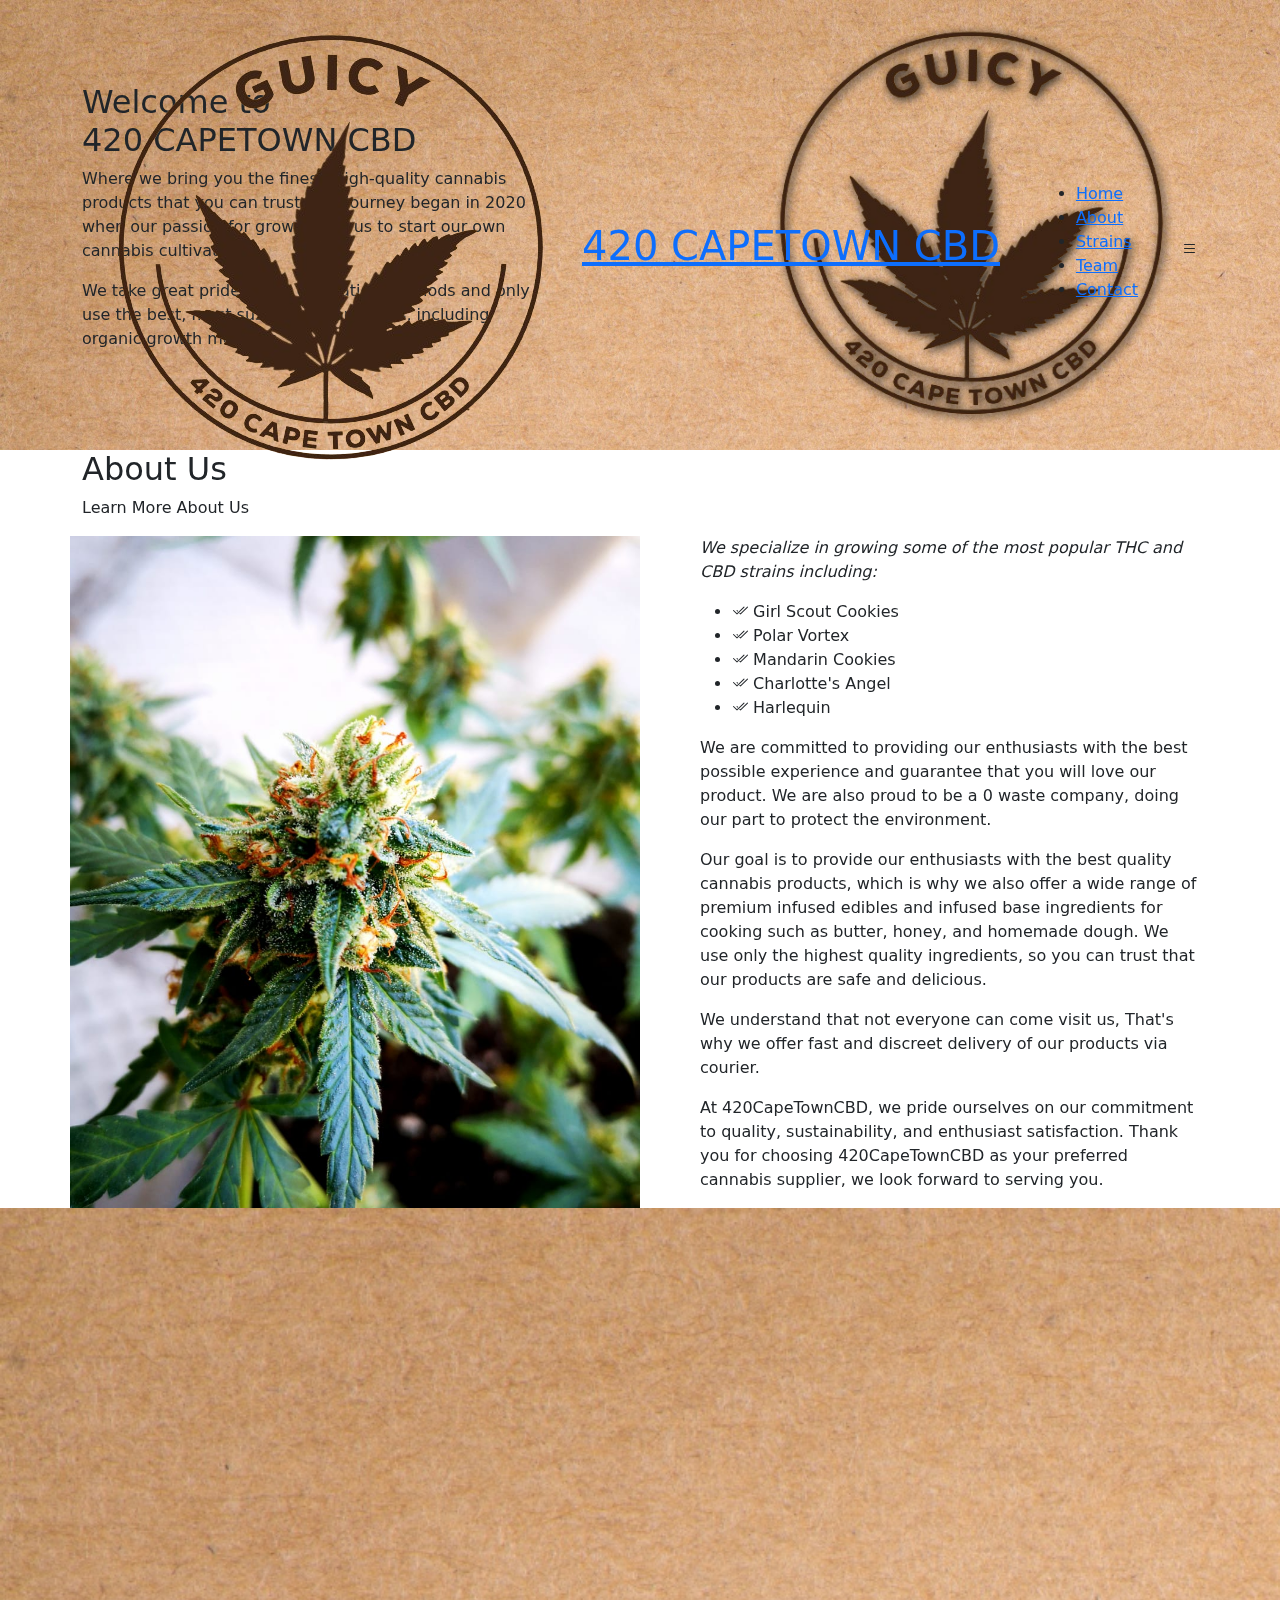
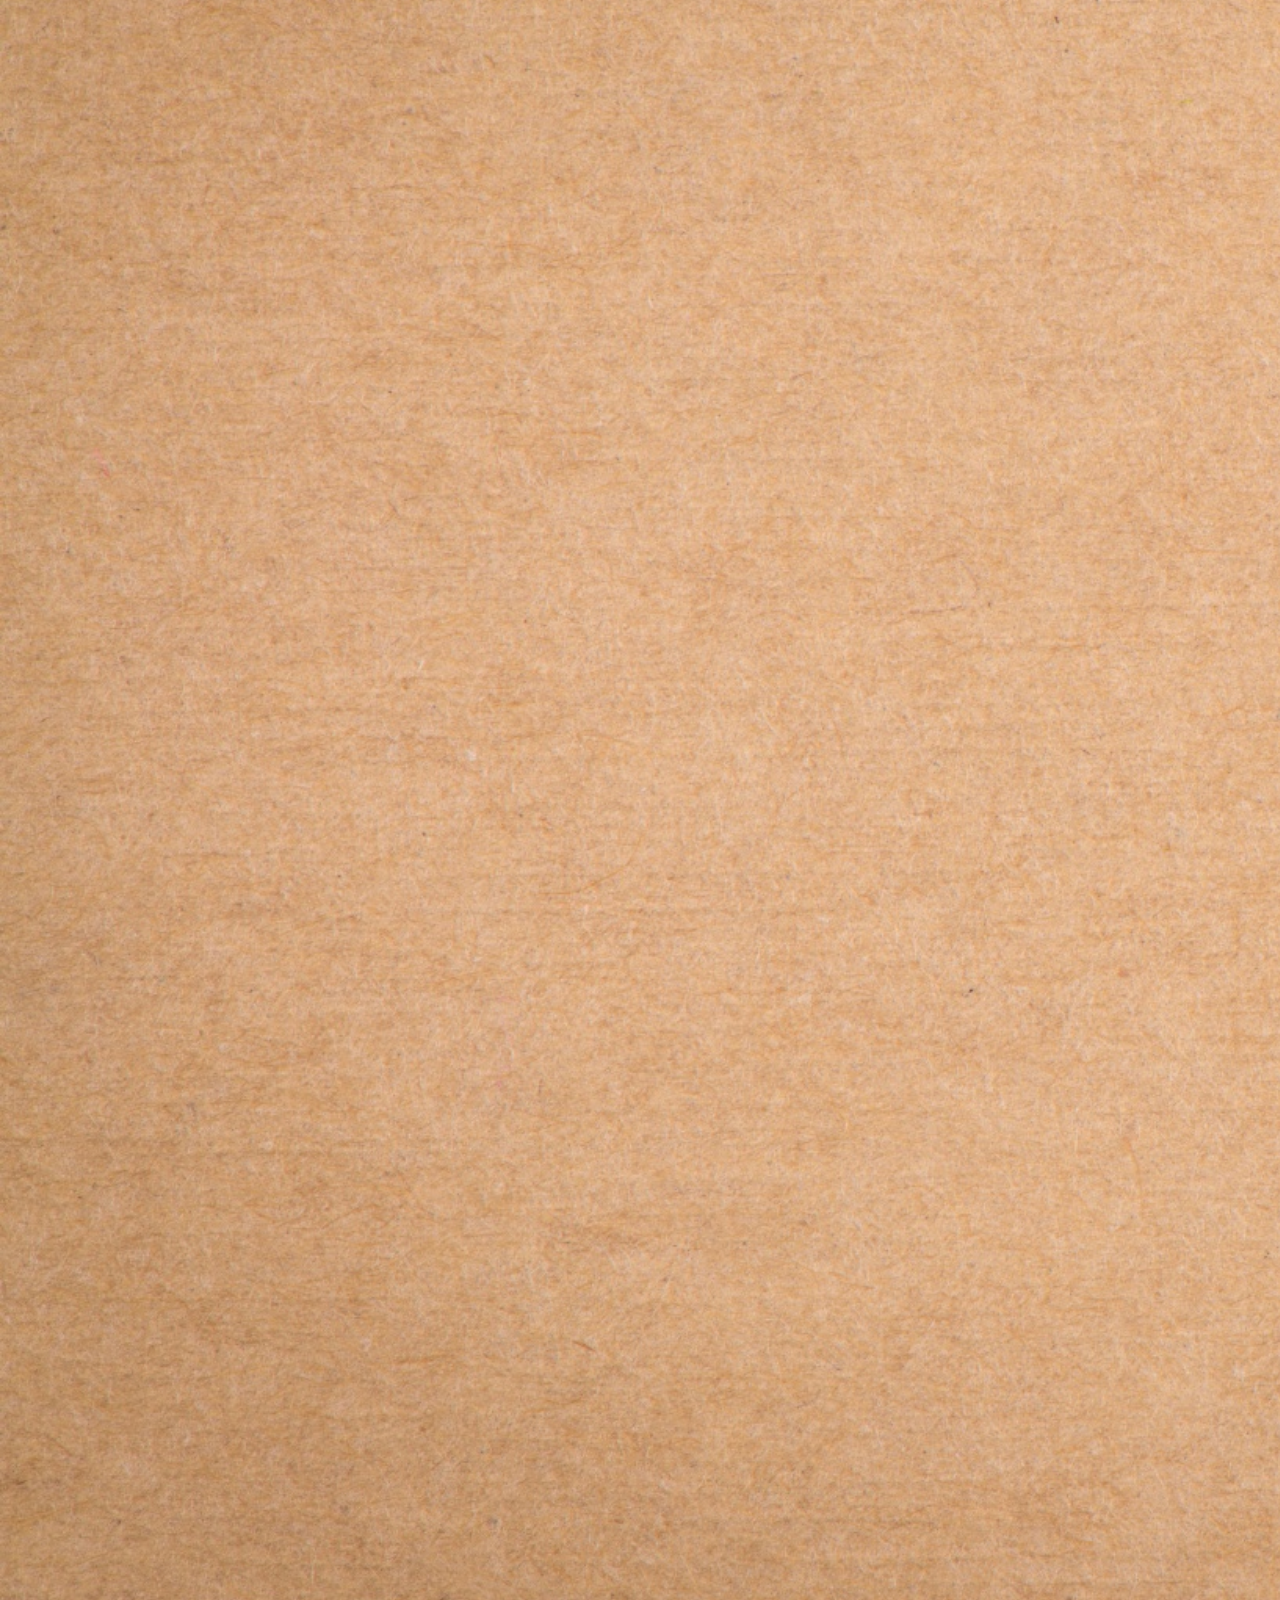
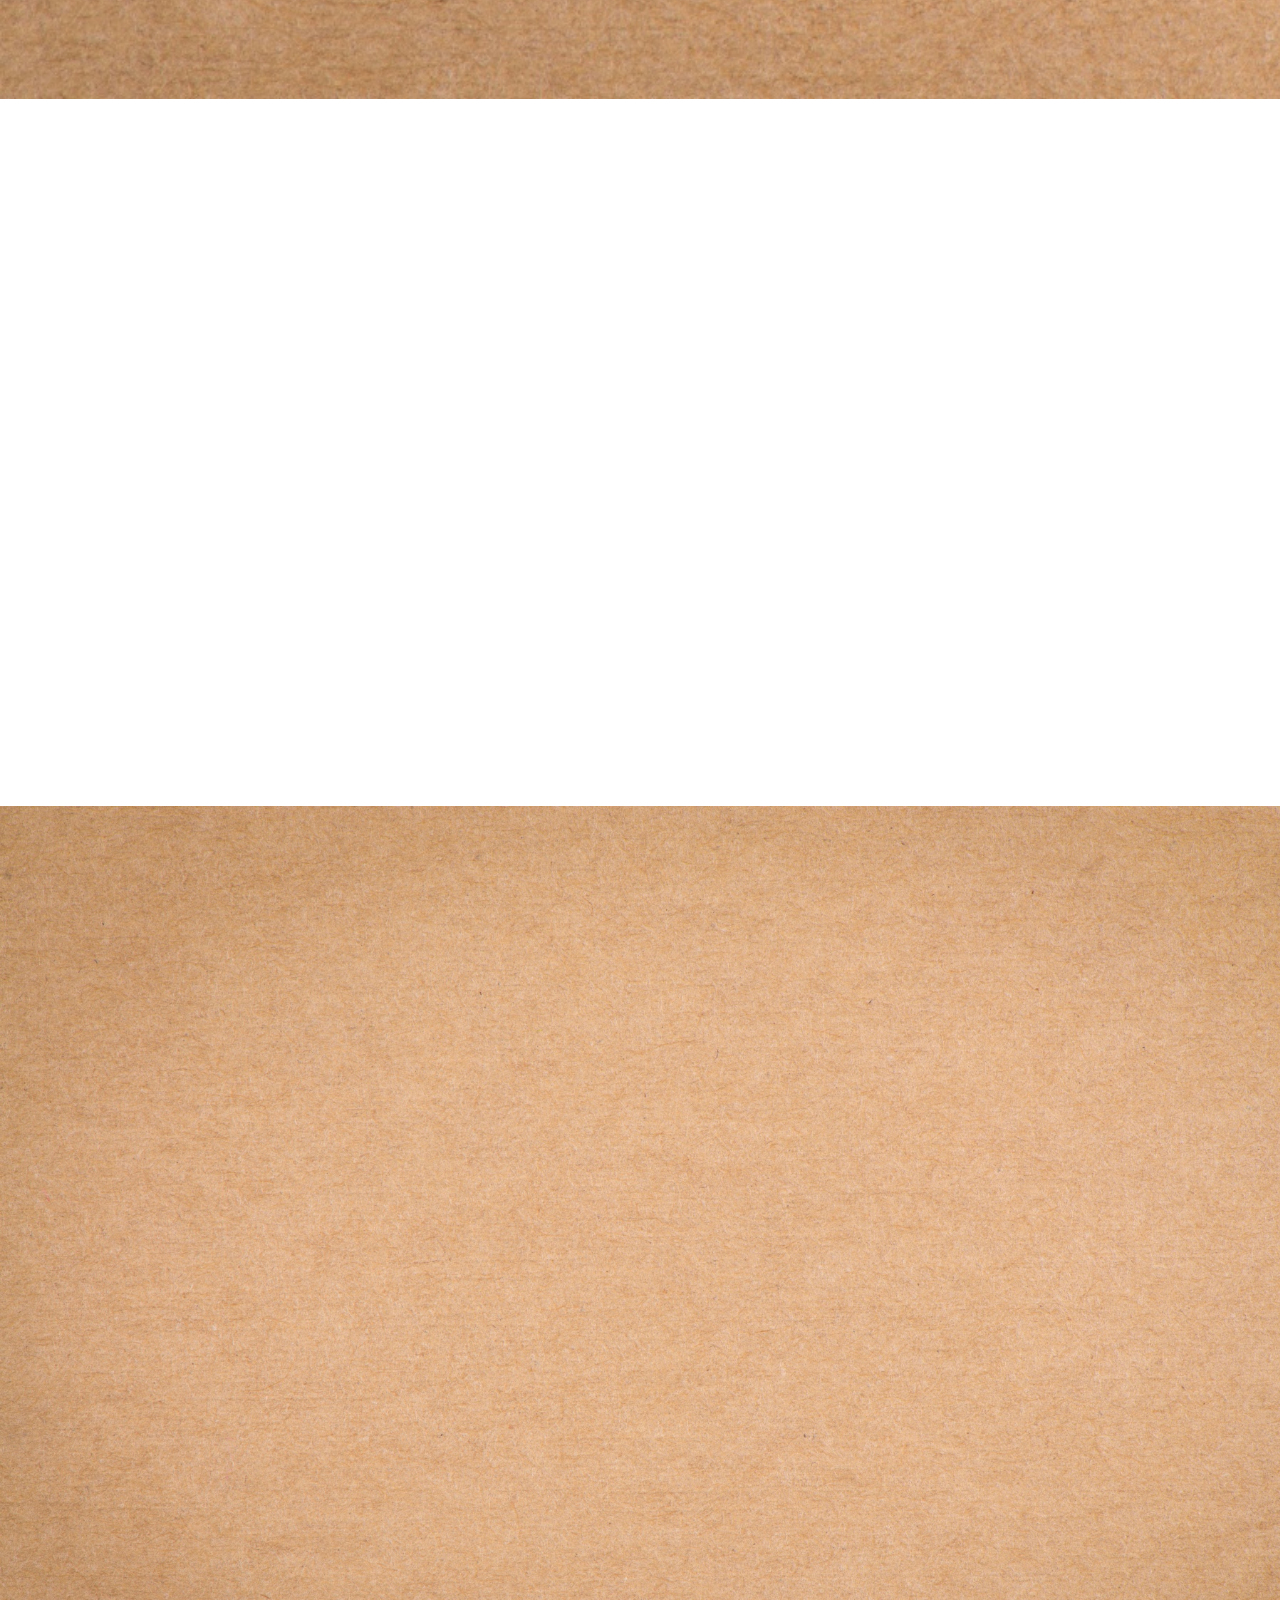
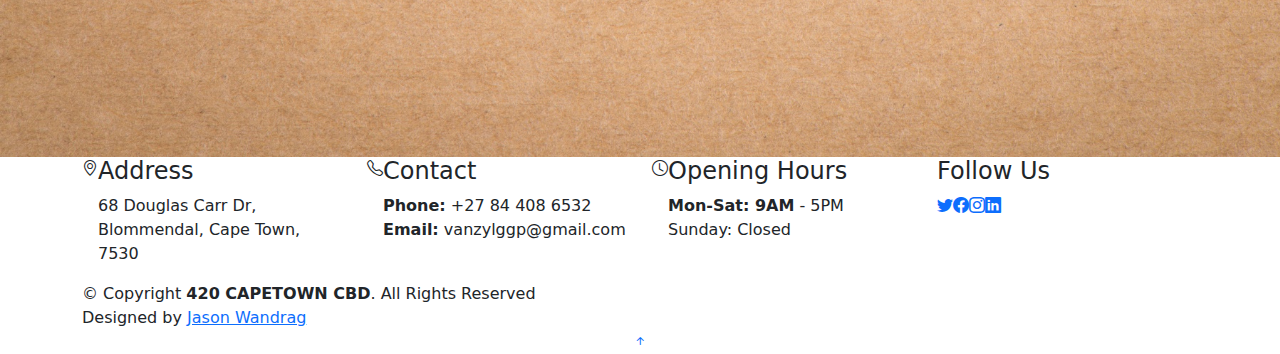
==== index.html @ 635ef9e6 "First Commit" ====
<!DOCTYPE html>
<html lang="en">
  <head>
    <meta charset="utf-8" />
    <meta content="width=device-width, initial-scale=1.0" name="viewport" />

    <title>Yummy Bootstrap Template - Index</title>
    <meta content="" name="description" />
    <meta content="" name="keywords" />

    <!-- Favicons -->
    <link href="assets/img/favicon.png" rel="icon" />
    <link href="assets/img/apple-touch-icon.png" rel="apple-touch-icon" />

    <!-- Google Fonts -->
    <link rel="preconnect" href="https://fonts.googleapis.com" />
    <link rel="preconnect" href="https://fonts.gstatic.com" crossorigin />
    <link
      href="https://fonts.googleapis.com/css2?family=Open+Sans:ital,wght@0,300;0,400;0,500;0,600;0,700;1,300;1,400;1,600;1,700&family=Amatic+SC:ital,wght@0,300;0,400;0,500;0,600;0,700;1,300;1,400;1,500;1,600;1,700&family=Inter:ital,wght@0,300;0,400;0,500;0,600;0,700;1,300;1,400;1,500;1,600;1,700&display=swap"
      rel="stylesheet"
    />

    <!-- Vendor CSS Files -->
    <link
      href="assets/vendor/bootstrap/css/bootstrap.min.css"
      rel="stylesheet"
    />
    <link
      href="assets/vendor/bootstrap-icons/bootstrap-icons.css"
      rel="stylesheet"
    />
    <link href="assets/vendor/aos/aos.css" rel="stylesheet" />
    <link
      href="assets/vendor/glightbox/css/glightbox.min.css"
      rel="stylesheet"
    />
    <link href="assets/vendor/swiper/swiper-bundle.min.css" rel="stylesheet" />

    <!-- Template Main CSS File -->
    <link href="assets/css/main.css" rel="stylesheet" />

    <!-- =======================================================
  * Template Name: Yummy - v1.3.0
  * Template URL: https://bootstrapmade.com/yummy-bootstrap-restaurant-website-template/
  * Author: BootstrapMade.com
  * License: https://bootstrapmade.com/license/
  ======================================================== -->
  </head>

  <body>
    <!-- ======= Header ======= -->
    <header id="header" class="header fixed-top d-flex align-items-center">
      <div class="container d-flex align-items-center justify-content-between">
        <a
          href="index.html"
          class="logo d-flex align-items-center me-auto me-lg-0"
        >
          <!-- Uncomment the line below if you also wish to use an image logo -->
          <img src="assets/img/Logo_Clear.png" alt="" />
          <h1>420 CAPETOWN CBD</h1>
        </a>

        <nav id="navbar" class="navbar">
          <ul>
            <li><a href="#hero">Home</a></li>
            <li><a href="#about">About</a></li>
            <li><a href="#flowers">Strains</a></li>
            <!-- <li><a href="#events">Events</a></li> -->
            <li><a href="#chefs">Team</a></li>
            <!-- <li><a href="#menu">Menu</a></li> -->
            <!-- <li><a href="#gallery">Gallery</a></li> -->
            <!-- <li class="dropdown">
              <a href="#"
                ><span>Drop Down</span>
                <i class="bi bi-chevron-down dropdown-indicator"></i
              ></a>
              <ul>
                <li><a href="#">Drop Down 1</a></li>
                <li class="dropdown">
                  <a href="#"
                    ><span>Deep Drop Down</span>
                    <i class="bi bi-chevron-down dropdown-indicator"></i
                  ></a>
                  <ul>
                    <li><a href="#">Deep Drop Down 1</a></li>
                    <li><a href="#">Deep Drop Down 2</a></li>
                    <li><a href="#">Deep Drop Down 3</a></li>
                    <li><a href="#">Deep Drop Down 4</a></li>
                    <li><a href="#">Deep Drop Down 5</a></li>
                  </ul>
                </li>
                <li><a href="#">Drop Down 2</a></li>
                <li><a href="#">Drop Down 3</a></li>
                <li><a href="#">Drop Down 4</a></li>
              </ul>
            </li> -->
            <li><a href="#contact">Contact</a></li>
          </ul>
        </nav>
        <!-- .navbar -->

        <!-- <a class="btn-book-a-table" href="#book-a-table">Book a Table</a> -->
        <i class="mobile-nav-toggle mobile-nav-show bi bi-list"></i>
        <i class="mobile-nav-toggle mobile-nav-hide d-none bi bi-x"></i>
      </div>
    </header>
    <!-- End Header -->

    <!-- ======= Hero Section ======= -->
    <section
      id="hero"
      class="hero d-flex align-items-center section-bg"
      style="background-image: url(./assets//img/brown-texture.jpg)"
    >
      <div class="container">
        <div class="row justify-content-between gy-5">
          <div
            class="col-lg-5 order-2 order-lg-1 d-flex flex-column justify-content-center align-items-center align-items-lg-start text-center text-lg-start"
          >
            <h2 data-aos="fade-up">Welcome to <br />420 CAPETOWN CBD</h2>
            <p data-aos="fade-up" data-aos-delay="100">
              Where we bring you the finest, high-quality cannabis products that
              you can trust. Our journey began in 2020 when our passion for
              growing led us to start our own cannabis cultivation.
            </p>
            <p data-aos="fade-up" data-aos-delay="200">
              We take great pride in our cultivation methods and only use the
              best, most sustainable practices, including organic growth
              methods.
            </p>
            <!-- <div class="d-flex" data-aos="fade-up" data-aos-delay="200">
              <a href="#book-a-table" class="btn-book-a-table">Book a Table</a>
              <a
                href="https://www.youtube.com/watch?v=LXb3EKWsInQ"
                class="glightbox btn-watch-video d-flex align-items-center"
                ><i class="bi bi-play-circle"></i><span>Watch Video</span></a
              >
            </div> -->
          </div>
          <div class="col-lg-5 order-1 order-lg-2 text-center text-lg-start">
            <img
              src="assets/img/Logo_Clear.png"
              class="img-fluid"
              alt=""
              data-aos="zoom-out"
              data-aos-delay="300"
              style="filter: drop-shadow(2px 2px 5px #222)"
            />
          </div>
        </div>
      </div>
    </section>
    <!-- End Hero Section -->

    <main id="main">
      <!-- ======= About Section ======= -->
      <section id="about" class="about">
        <div class="container" data-aos="fade-up">
          <div class="section-header">
            <h2>About Us</h2>
            <p>Learn More <span>About Us</span></p>
          </div>

          <div class="row gy-4">
            <div
              class="col-lg-6 position-relative about-img"
              style="
                background-image: url(assets/img/About_Main.jpeg);
                background-position: center center;
                background-size: cover;
              "
              data-aos="fade-up"
              data-aos-delay="150"
            >
              <!-- <div class="call-us position-absolute">
                <h4>Book a Table</h4>
                <p>+1 5589 55488 55</p>
              </div> -->
            </div>
            <div
              class="col-lg-6 d-flex"
              data-aos="fade-up"
              data-aos-delay="300"
            >
              <div class="content ps-0 ps-lg-5">
                <p class="fst-italic">
                  We specialize in growing some of the most popular THC and CBD
                  strains including:
                </p>
                <ul>
                  <li><i class="bi bi-check2-all"></i> Girl Scout Cookies</li>
                  <li><i class="bi bi-check2-all"></i> Polar Vortex</li>
                  <li><i class="bi bi-check2-all"></i> Mandarin Cookies</li>
                  <li><i class="bi bi-check2-all"></i> Charlotte's Angel</li>
                  <li><i class="bi bi-check2-all"></i> Harlequin</li>
                </ul>
                <p>
                  We are committed to providing our enthusiasts with the best
                  possible experience and guarantee that you will love our
                  product. We are also proud to be a 0 waste company, doing our
                  part to protect the environment.
                </p>
                <p>
                  Our goal is to provide our enthusiasts with the best quality
                  cannabis products, which is why we also offer a wide range of
                  premium infused edibles and infused base ingredients for
                  cooking such as butter, honey, and homemade dough. We use only
                  the highest quality ingredients, so you can trust that our
                  products are safe and delicious.
                </p>
                <p>
                  We understand that not everyone can come visit us, That's why
                  we offer fast and discreet delivery of our products via
                  courier.
                </p>
                <p>
                  At 420CapeTownCBD, we pride ourselves on our commitment to
                  quality, sustainability, and enthusiast satisfaction. Thank
                  you for choosing 420CapeTownCBD as your preferred cannabis
                  supplier, we look forward to serving you.
                </p>
                <!-- <div class="position-relative mt-4">
                  <img src="assets/img/about-2.jpg" class="img-fluid" alt="" />
                  <a
                    href="https://www.youtube.com/watch?v=LXb3EKWsInQ"
                    class="glightbox play-btn"
                  ></a>
                </div> -->
              </div>
            </div>
          </div>
        </div>
      </section>
      <!-- End About Section -->

      <!-- ======= Flower Strains Section ======= -->
      <section
        id="flowers"
        class="menu"
        style="
          background-image: url(./assets//img/brown-texture.jpg);
          background-size: cover;
          transition: all 0.3s linear;
        "
      >
        <div class="container" data-aos="fade-up">
          <div class="section-header">
            <h2>Our Strains</h2>
            <p>Check Our Selection of <span>Specialized Flower</span></p>
          </div>

          <ul
            class="nav nav-tabs d-flex justify-content-center"
            data-aos="fade-up"
            data-aos-delay="200"
          >
            <li class="nav-item">
              <a
                class="nav-link active show"
                data-bs-toggle="tab"
                data-bs-target="#strains-all"
              >
                <h4>All</h4>
              </a>
            </li>
            <!-- End tab nav item -->
            <li class="nav-item">
              <a
                class="nav-link"
                data-bs-toggle="tab"
                data-bs-target="#strains-sativa"
              >
                <h4>Sativa</h4>
              </a>
            </li>
            <!-- End tab nav item -->

            <li class="nav-item">
              <a
                class="nav-link"
                data-bs-toggle="tab"
                data-bs-target="#strains-indica"
              >
                <h4>Indica</h4> </a
              ><!-- End tab nav item -->
            </li>

            <li class="nav-item">
              <a
                class="nav-link"
                data-bs-toggle="tab"
                data-bs-target="#strains-hybrid"
              >
                <h4>Hybrid</h4>
              </a>
            </li>
            <!-- End tab nav item -->

            <li class="nav-item">
              <a
                class="nav-link"
                data-bs-toggle="tab"
                data-bs-target="#strains-cbd"
              >
                <h4>CBD</h4>
              </a>
            </li>
            <!-- End tab nav item -->
          </ul>

          <div class="tab-content" data-aos="fade-up" data-aos-delay="300">
            <div class="tab-pane fade active show" id="strains-all">
              <div class="tab-header text-center">
                <p>Strains</p>
                <h3>All</h3>
              </div>

              <div class="row gy-5">
                <div class="col-lg-4 menu-item">
                  <a
                    href="assets/img/flowers/Sativa/Moby Dick.png"
                    class="glightbox"
                    ><img
                      src="assets/img/flowers/Sativa/Moby Dick.png"
                      class="menu-img img-fluid"
                      alt=""
                  /></a>
                  <h4>Moby Dick</h4>
                  <p class="ingredients">
                    Euphoria, Spacey, Happy, Psychedelic
                  </p>
                  <!-- <p class="price">$5.95</p> -->
                </div>
                <!-- Menu Item -->

                <div class="col-lg-4 menu-item">
                  <a
                    href="assets/img/flowers/Sativa/Swazi Gold.png"
                    class="glightbox"
                    ><img
                      src="assets/img/flowers/Sativa/Swazi Gold.png"
                      class="menu-img img-fluid"
                      alt="Swazi Gold"
                  /></a>
                  <h4>Swazi Gold</h4>
                  <p class="ingredients">
                    Hungry, Relaxed, Creative, Focused, Giggly
                  </p>
                  <!-- <p class="price">$14.95</p> -->
                </div>
                <!-- Menu Item -->
                <div class="col-lg-4 menu-item">
                  <a
                    href="assets/img/flowers/indica/Northern Lights.png"
                    class="glightbox"
                    ><img
                      src="assets/img/flowers/indica/Northern Lights.png"
                      class="menu-img img-fluid"
                      alt=""
                  /></a>
                  <h4>Northern Lights</h4>
                  <p class="ingredients">Relaxation, Euphoric, Hunger</p>
                  <!-- <p class="price">$5.95</p> -->
                </div>
                <!-- Menu Item -->

                <div class="col-lg-4 menu-item">
                  <a
                    href="assets/img/flowers/hybrid/Polar Vortex.png"
                    class="glightbox"
                    ><img
                      src="assets/img/flowers/hybrid/Polar Vortex.png"
                      class="menu-img img-fluid"
                      alt="Polar Vortex"
                  /></a>
                  <h4>Polar Vortex</h4>
                  <p class="ingredients">Energetic, Creative, Focused</p>
                  <!-- <p class="price">$5.95</p> -->
                </div>
                <!-- Menu Item -->

                <div class="col-lg-4 menu-item">
                  <a
                    href="assets/img/flowers/hybrid/Cornbread.png"
                    class="glightbox"
                    ><img
                      src="assets/img/flowers/hybrid/Cornbread.png"
                      class="menu-img img-fluid"
                      alt="Cornbread"
                  /></a>
                  <h4>Cornbread</h4>
                  <p class="ingredients">
                    Relaxing, Euphoric, Happy, Sleepy, Hungry
                  </p>
                  <!-- <p class="price">$14.95</p> -->
                </div>
                <!-- Menu Item -->
                <div class="col-lg-4 menu-item">
                  <a
                    href="assets/img/flowers/CBD/Charlottes Angel.png"
                    class="glightbox"
                    ><img
                      src="assets/img/flowers/CBD/Charlottes Angel.png"
                      class="menu-img img-fluid"
                      alt=""
                  /></a>
                  <h4>Charlotte's Angel</h4>
                  <p class="ingredients">Calming, Anxiety</p>
                  <!-- <p class="price">$5.95</p> -->
                </div>
                <!-- Menu Item -->

                <div class="col-lg-4 menu-item">
                  <a
                    href="assets/img/flowers/CBD/Harlequin.png"
                    class="glightbox"
                    ><img
                      src="assets/img/flowers/CBD/Harlequin.png"
                      class="menu-img img-fluid"
                      alt=""
                  /></a>
                  <h4>Harlequin</h4>
                  <p class="ingredients">Pain, Inflammation, Nausea</p>
                  <!-- <p class="price">$14.95</p> -->
                </div>
                <!-- Menu Item -->
              </div>
            </div>
            <!-- End All Strain Content -->

            <div class="tab-pane fade" id="strains-sativa">
              <div class="tab-header text-center">
                <p>Strains</p>
                <h3>Sativa</h3>
              </div>

              <div class="row gy-5 justify-content-center">
                <div class="col-lg-4 menu-item">
                  <a
                    href="assets/img/flowers/Sativa/Moby Dick.png"
                    class="glightbox"
                    ><img
                      src="assets/img/flowers/Sativa/Moby Dick.png"
                      class="menu-img img-fluid"
                      alt=""
                  /></a>
                  <h4>Moby Dick</h4>
                  <p class="ingredients">
                    Euphoria, Spacey, Happy, Psychedelic
                  </p>
                  <!-- <p class="price">$5.95</p> -->
                </div>
                <!-- Menu Item -->

                <div class="col-lg-4 menu-item">
                  <a
                    href="assets/img/flowers/Sativa/Swazi Gold.png"
                    class="glightbox"
                    ><img
                      src="assets/img/flowers/Sativa/Swazi Gold.png"
                      class="menu-img img-fluid"
                      alt="Swazi Gold"
                  /></a>
                  <h4>Swazi Gold</h4>
                  <p class="ingredients">
                    Hungry, Relaxed, Creative, Focused, Giggly
                  </p>
                  <!-- <p class="price">$14.95</p> -->
                </div>
                <!-- Menu Item -->
              </div>
            </div>
            <!-- End Sativa Strain Content -->

            <div class="tab-pane fade" id="strains-indica">
              <div class="tab-header text-center">
                <p>Strains</p>
                <h3>Indica</h3>
              </div>

              <div class="row gy-5">
                <div class="col-lg-4 menu-item">
                  <a
                    href="assets/img/flowers/indica/Northern Lights.png"
                    class="glightbox"
                    ><img
                      src="assets/img/flowers/indica/Northern Lights.png"
                      class="menu-img img-fluid"
                      alt=""
                  /></a>
                  <h4>Northern Lights</h4>
                  <p class="ingredients">Relaxation, Euphoric, Hunger</p>
                  <!-- <p class="price">$5.95</p> -->
                </div>
                <!-- Menu Item -->
              </div>
            </div>
            <!-- End Indica Strain Content -->

            <div class="tab-pane fade" id="strains-hybrid">
              <div class="tab-header text-center">
                <p>Strains</p>
                <h3>Hybrid</h3>
              </div>

              <div class="row gy-5">
                <div class="col-lg-4 menu-item">
                  <a
                    href="assets/img/flowers/hybrid/Polar Vortex.png"
                    class="glightbox"
                    ><img
                      src="assets/img/flowers/hybrid/Polar Vortex.png"
                      class="menu-img img-fluid"
                      alt="Polar Vortex"
                  /></a>
                  <h4>Polar Vortex</h4>
                  <p class="ingredients">Energetic, Creative, Focused</p>
                  <!-- <p class="price">$5.95</p> -->
                </div>
                <!-- Menu Item -->

                <div class="col-lg-4 menu-item">
                  <a
                    href="assets/img/flowers/hybrid/Cornbread.png"
                    class="glightbox"
                    ><img
                      src="assets/img/flowers/hybrid/Cornbread.png"
                      class="menu-img img-fluid"
                      alt="Cornbread"
                  /></a>
                  <h4>Cornbread</h4>
                  <p class="ingredients">
                    Relaxing, Euphoric, Happy, Sleepy, Hungry
                  </p>
                  <!-- <p class="price">$14.95</p> -->
                </div>
                <!-- Menu Item -->
              </div>
            </div>
            <!-- End Hybrid Strain Content -->

            <div class="tab-pane fade" id="strains-cbd">
              <div class="tab-header text-center">
                <p>Strains</p>
                <h3>CBD</h3>
              </div>

              <div class="row gy-5">
                <div class="col-lg-4 menu-item">
                  <a
                    href="assets/img/flowers/CBD/Charlottes Angel.png"
                    class="glightbox"
                    ><img
                      src="assets/img/flowers/CBD/Charlottes Angel.png"
                      class="menu-img img-fluid"
                      alt=""
                  /></a>
                  <h4>Charlotte's Angel</h4>
                  <p class="ingredients">Calming, Anxiety</p>
                  <!-- <p class="price">$5.95</p> -->
                </div>
                <!-- Menu Item -->

                <div class="col-lg-4 menu-item">
                  <a
                    href="assets/img/flowers/CBD/Harlequin.png"
                    class="glightbox"
                    ><img
                      src="assets/img/flowers/CBD/Harlequin.png"
                      class="menu-img img-fluid"
                      alt=""
                  /></a>
                  <h4>Harlequin</h4>
                  <p class="ingredients">Pain, Inflammation, Nausea</p>
                  <!-- <p class="price">$14.95</p> -->
                </div>
                <!-- Menu Item -->
              </div>
            </div>
            <!-- End CBD Strain Content -->
          </div>
        </div>
      </section>
      <!-- End Strains Section -->

      <!-- ======= Chefs Section ======= -->
      <section id="chefs" class="chefs section-bg">
        <div class="container" data-aos="fade-up">
          <div class="section-header">
            <h2>Team</h2>
            <p>Our <span>Professional</span> Team</p>
          </div>

          <div class="row gy-4">
            <div
              class="col-lg-4 col-md-6 d-flex align-items-stretch"
              data-aos="fade-up"
              data-aos-delay="100"
            >
              <div class="chef-member">
                <div class="member-img">
                  <img
                    src="assets/img/George_Van_Zyl.jpeg"
                    class="img-fluid"
                    alt=""
                    style="max-height: 400px; object-fit: cover; width: 100%"
                  />
                  <div class="social">
                    <a href=""><i class="bi bi-twitter"></i></a>
                    <a href=""><i class="bi bi-facebook"></i></a>
                    <a href=""><i class="bi bi-instagram"></i></a>
                    <a href=""><i class="bi bi-linkedin"></i></a>
                  </div>
                </div>
                <div class="member-info">
                  <h4>George Van Zyl</h4>
                  <span>CEO / Chef / Grower</span>
                  <p>
                    I am a professional chef and cannabis grower fueled by
                    passion and talent. I aim to create the perfect blend of
                    flavors and aromas in my strains, always striving for
                    excellence.
                  </p>
                </div>
              </div>
            </div>
            <!-- End Chefs Member -->

            <div
              class="col-lg-4 col-md-6 d-flex align-items-stretch"
              data-aos="fade-up"
              data-aos-delay="200"
            >
              <div class="chef-member">
                <div class="member-img">
                  <img
                    src="assets/img/Jason Wandrag.jpeg"
                    class="img-fluid"
                    alt="Jason Wandrag"
                    style="max-height: 400px; object-fit: cover; width: 100%"
                  />
                  <div class="social">
                    <a href=""><i class="bi bi-twitter"></i></a>
                    <a href=""><i class="bi bi-facebook"></i></a>
                    <a href=""><i class="bi bi-instagram"></i></a>
                    <a href=""><i class="bi bi-linkedin"></i></a>
                  </div>
                </div>
                <div class="member-info">
                  <h4>Jason Wandrag</h4>
                  <span>CTO / Web Developer</span>
                  <p>
                    Although I have no talent, 420 CAPETOWN CBD has given me the
                    opportunity to be able to contribute my skills to an
                    industry I wholeheartedly support
                  </p>
                </div>
              </div>
            </div>
            <!-- End Chefs Member -->

            <div
              class="col-lg-4 col-md-6 d-flex align-items-stretch"
              data-aos="fade-up"
              data-aos-delay="300"
            >
              <div class="chef-member">
                <div class="member-img">
                  <img
                    src="assets/img/chefs/chefs-3.jpg"
                    class="img-fluid"
                    alt=""
                  />
                  <div class="social">
                    <a href=""><i class="bi bi-twitter"></i></a>
                    <a href=""><i class="bi bi-facebook"></i></a>
                    <a href=""><i class="bi bi-instagram"></i></a>
                    <a href=""><i class="bi bi-linkedin"></i></a>
                  </div>
                </div>
                <div class="member-info">
                  <h4>William Anderson</h4>
                  <span>Cook</span>
                  <p>
                    Vero omnis enim consequatur. Voluptas consectetur unde qui
                    molestiae deserunt. Voluptates enim aut architecto porro
                    aspernatur molestiae modi.
                  </p>
                </div>
              </div>
            </div>
            <!-- End Chefs Member -->
          </div>
        </div>
      </section>
      <!-- End Chefs Section -->

      <!-- ======= Contact Section ======= -->
      <section
        id="contact"
        class="contact"
        style="
          background-image: url(./assets//img/brown-texture.jpg);
          background-size: cover;
          transition: all 0.3s linear;
        "
      >
        <div class="container" data-aos="fade-up">
          <div class="section-header">
            <h2>Contact</h2>
            <p>Need Help? <span>Contact Us</span></p>
          </div>

          <div class="mb-3">
            <iframe
              src="https://www.google.com/maps/embed?pb=!1m14!1m12!1m3!1d6624.051248494338!2d18.6495589!3d-33.8889939!2m3!1f0!2f0!3f0!3m2!1i1024!2i768!4f13.1!5e0!3m2!1sen!2sza!4v1676211660154!5m2!1sen!2sza"
              style="border: 0; width: 100%; height: 350px"
              allowfullscreen=""
              loading="lazy"
              referrerpolicy="no-referrer-when-downgrade"
            ></iframe>
          </div>
          <!-- End Google Maps -->

          <div class="row gy-4">
            <div class="col-md-6">
              <div class="info-item d-flex align-items-center">
                <i class="icon bi bi-map flex-shrink-0"></i>
                <div>
                  <h3>Our Address</h3>
                  <p>68 Douglas Carr Dr, Blommendal, Cape Town, 7530</p>
                </div>
              </div>
            </div>
            <!-- End Info Item -->

            <div class="col-md-6">
              <div class="info-item d-flex align-items-center">
                <i class="icon bi bi-envelope flex-shrink-0"></i>
                <div>
                  <h3>Email Us</h3>
                  <p>vanzylggp@gmail.com</p>
                </div>
              </div>
            </div>
            <!-- End Info Item -->

            <div class="col-md-6">
              <div class="info-item d-flex align-items-center">
                <i class="icon bi bi-telephone flex-shrink-0"></i>
                <div>
                  <h3>Call Us</h3>
                  <p>+27 84 408 6532</p>
                </div>
              </div>
            </div>
            <!-- End Info Item -->

            <div class="col-md-6">
              <div class="info-item d-flex align-items-center">
                <i class="icon bi bi-share flex-shrink-0"></i>
                <div>
                  <h3>Opening Hours</h3>
                  <div>
                    <strong>Mon-Sat:</strong> 9AM - 5PM;
                    <strong>Sunday:</strong> Closed
                  </div>
                </div>
              </div>
            </div>
            <!-- End Info Item -->
          </div>

          <form
            action="https://formspree.io/f/meqwapja"
            method="POST"
            role="form"
            class="php-email-form p-3 p-md-4"
          >
            <div class="row">
              <div class="col-xl-6 form-group">
                <input
                  type="text"
                  name="name"
                  class="form-control"
                  id="name"
                  placeholder="Your Name"
                  required
                />
              </div>
              <div class="col-xl-6 form-group">
                <input
                  type="email"
                  class="form-control"
                  name="email"
                  id="email"
                  placeholder="Your Email"
                  required
                />
              </div>
            </div>
            <div class="form-group">
              <input
                type="text"
                class="form-control"
                name="subject"
                id="subject"
                placeholder="Subject"
                required
              />
            </div>
            <div class="form-group">
              <textarea
                class="form-control"
                name="message"
                rows="5"
                placeholder="Message"
                required
              ></textarea>
            </div>
            <div class="my-3">
              <!-- <div class="loading">Loading</div> -->
              <!-- <div class="error-message"></div>
              <div class="sent-message">
                Your message has been sent. Thank you!
              </div> -->
            </div>
            <div class="text-center">
              <button type="submit">Send Message</button>
            </div>
          </form>
          <!--End Contact Form -->
        </div>
      </section>
      <!-- End Contact Section -->
    </main>
    <!-- End #main -->

    <!-- ======= Footer ======= -->
    <footer id="footer" class="footer">
      <div class="container">
        <div class="row gy-3">
          <div class="col-lg-3 col-md-6 d-flex">
            <i class="bi bi-geo-alt icon"></i>
            <div>
              <h4>Address</h4>
              <p>
                68 Douglas Carr Dr,<br /> Blommendal, Cape Town, 7530<br />
              </p>
            </div>
          </div>

          <div class="col-lg-3 col-md-6 footer-links d-flex">
            <i class="bi bi-telephone icon"></i>
            <div>
              <h4>Contact</h4>
              <p>
                <strong>Phone:</strong> +27 84 408 6532<br />
                <strong>Email:</strong> vanzylggp@gmail.com<br />
              </p>
            </div>
          </div>

          <div class="col-lg-3 col-md-6 footer-links d-flex">
            <i class="bi bi-clock icon"></i>
            <div>
              <h4>Opening Hours</h4>
              <p>
                <strong>Mon-Sat: 9AM</strong> - 5PM<br />
                Sunday: Closed
              </p>
            </div>
          </div>

          <div class="col-lg-3 col-md-6 footer-links">
            <h4>Follow Us</h4>
            <div class="social-links d-flex">
              <a href="#" class="twitter"><i class="bi bi-twitter"></i></a>
              <a href="#" class="facebook"><i class="bi bi-facebook"></i></a>
              <a href="https://www.instagram.com/420cptcbd/" class="instagram" target="_blank"><i class="bi bi-instagram"></i></a>
              <a href="#" class="linkedin"><i class="bi bi-linkedin"></i></a>
            </div>
          </div>
        </div>
      </div>

      <div class="container">
        <div class="copyright">
          &copy; Copyright <strong><span>420 CAPETOWN CBD</span></strong
          >. All Rights Reserved
        </div>
        <div class="credits">
          <!-- All the links in the footer should remain intact. -->
          <!-- You can delete the links only if you purchased the pro version. -->
          <!-- Licensing information: https://bootstrapmade.com/license/ -->
          <!-- Purchase the pro version with working PHP/AJAX contact form: https://bootstrapmade.com/yummy-bootstrap-restaurant-website-template/ -->
          Designed by <a href="https://jason-wandrag.netlify.app/" target="_blank">Jason Wandrag</a>
        </div>
      </div>
    </footer>
    <!-- End Footer -->
    <!-- End Footer -->

    <a
      href="#"
      class="scroll-top d-flex align-items-center justify-content-center"
      ><i class="bi bi-arrow-up-short"></i
    ></a>

    <div id="preloader"></div>

    <!-- Vendor JS Files -->
    <script src="assets/vendor/bootstrap/js/bootstrap.bundle.min.js"></script>
    <script src="assets/vendor/aos/aos.js"></script>
    <script src="assets/vendor/glightbox/js/glightbox.min.js"></script>
    <script src="assets/vendor/purecounter/purecounter_vanilla.js"></script>
    <script src="assets/vendor/swiper/swiper-bundle.min.js"></script>
    <script src="assets/vendor/php-email-form/validate.js"></script>

    <!-- Template Main JS File -->
    <script src="assets/js/main.js"></script>
  </body>
</html>
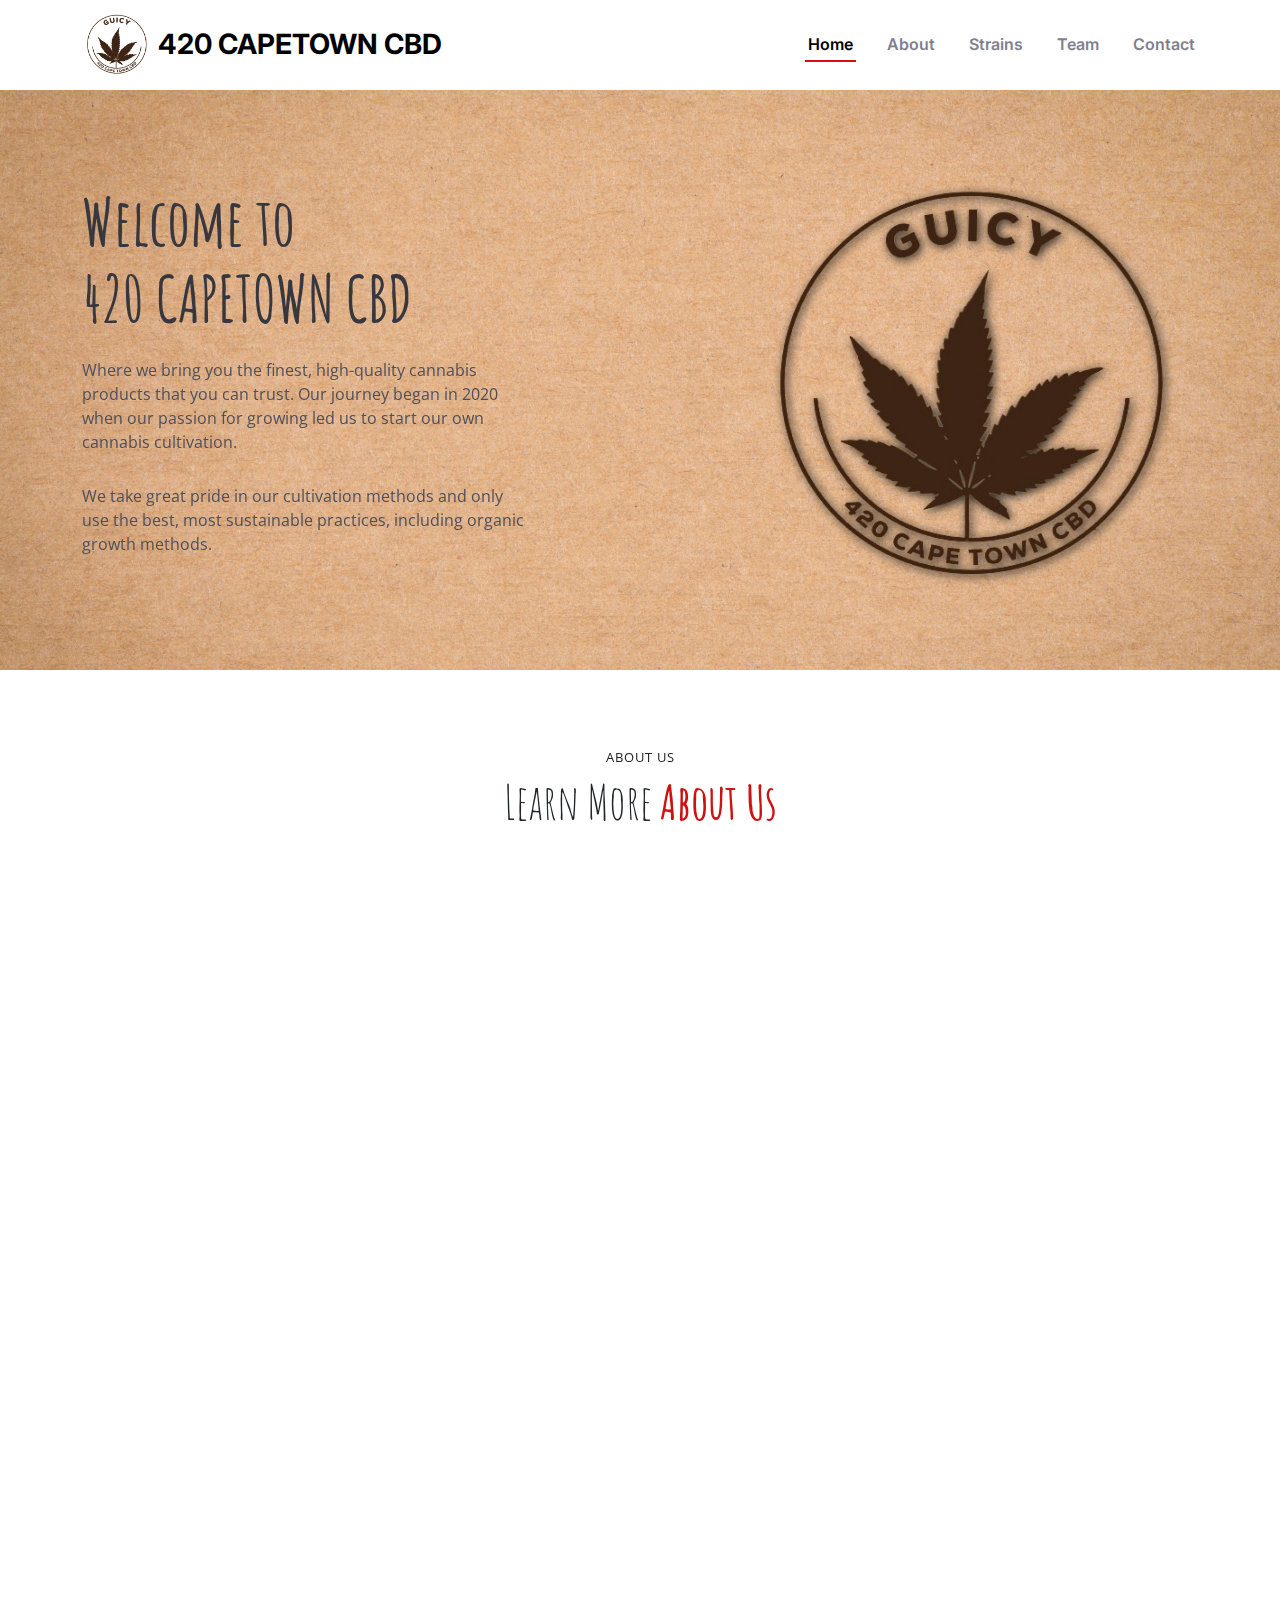
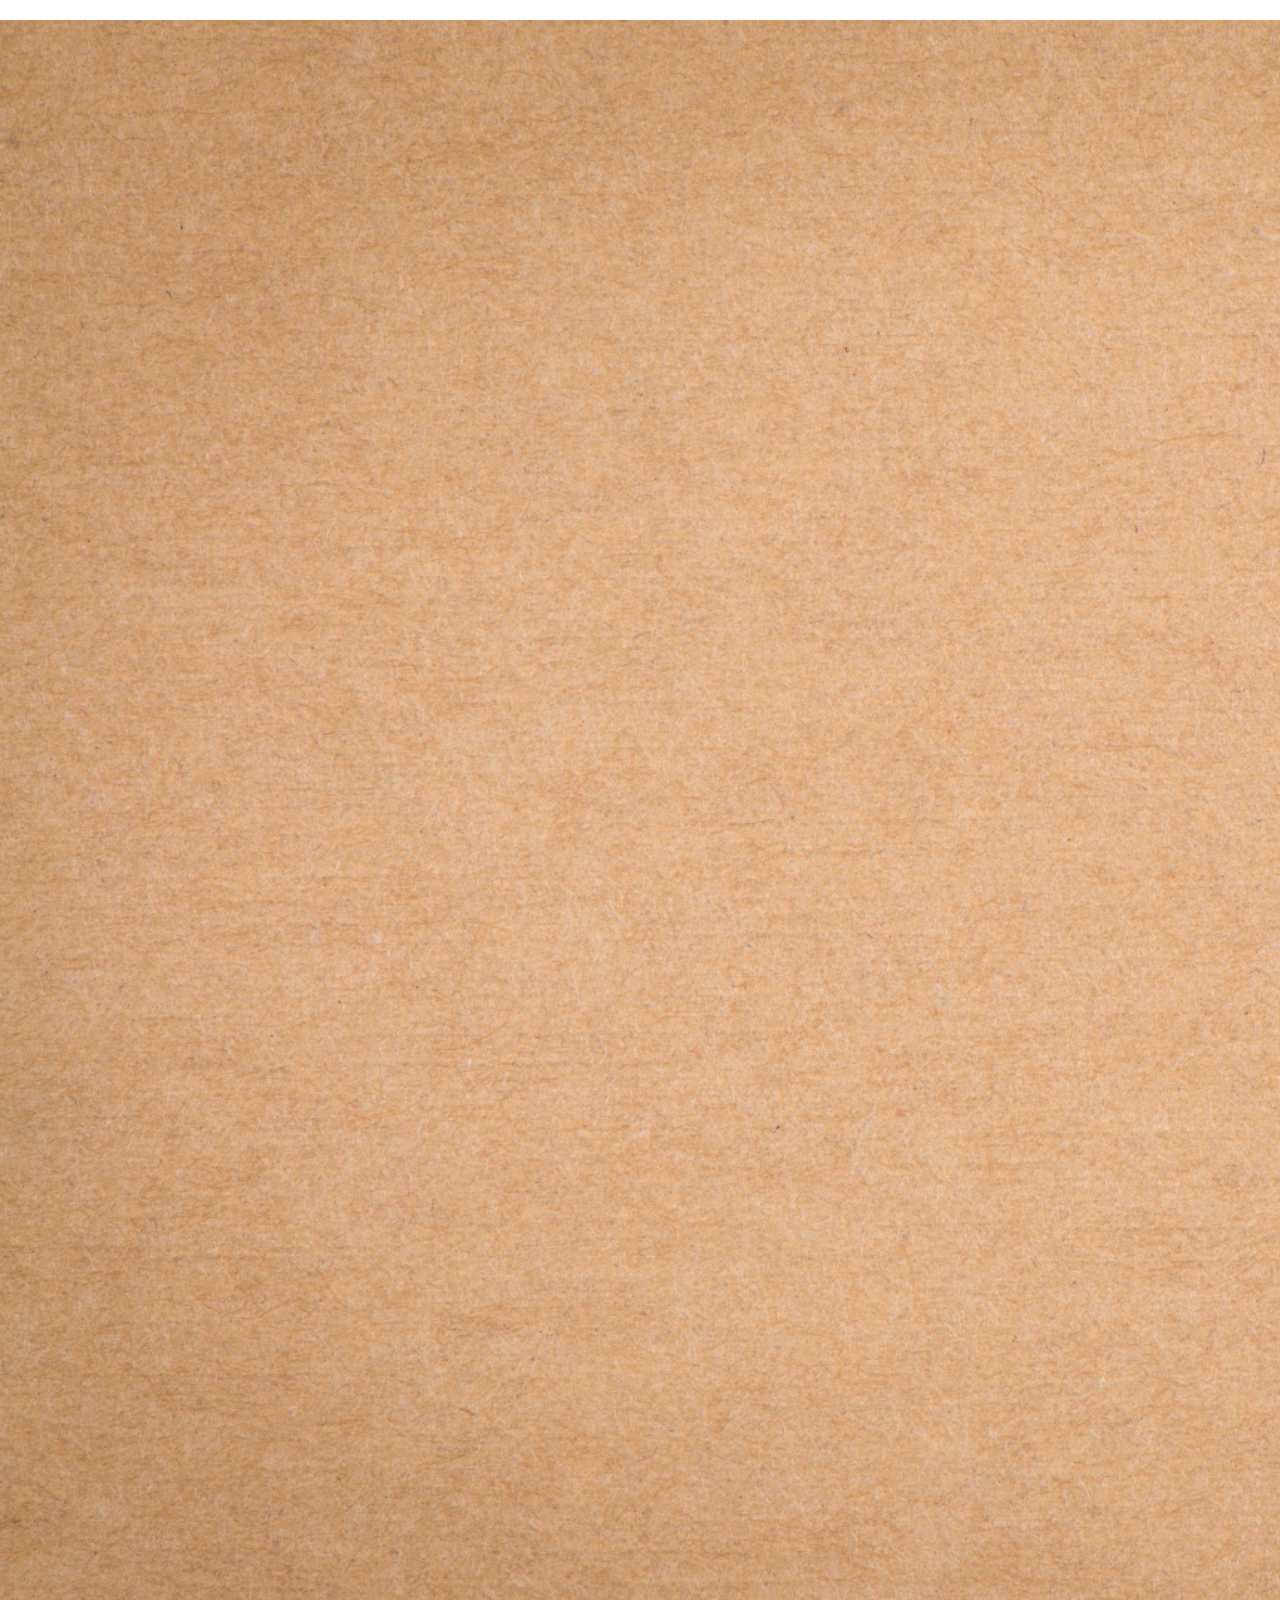
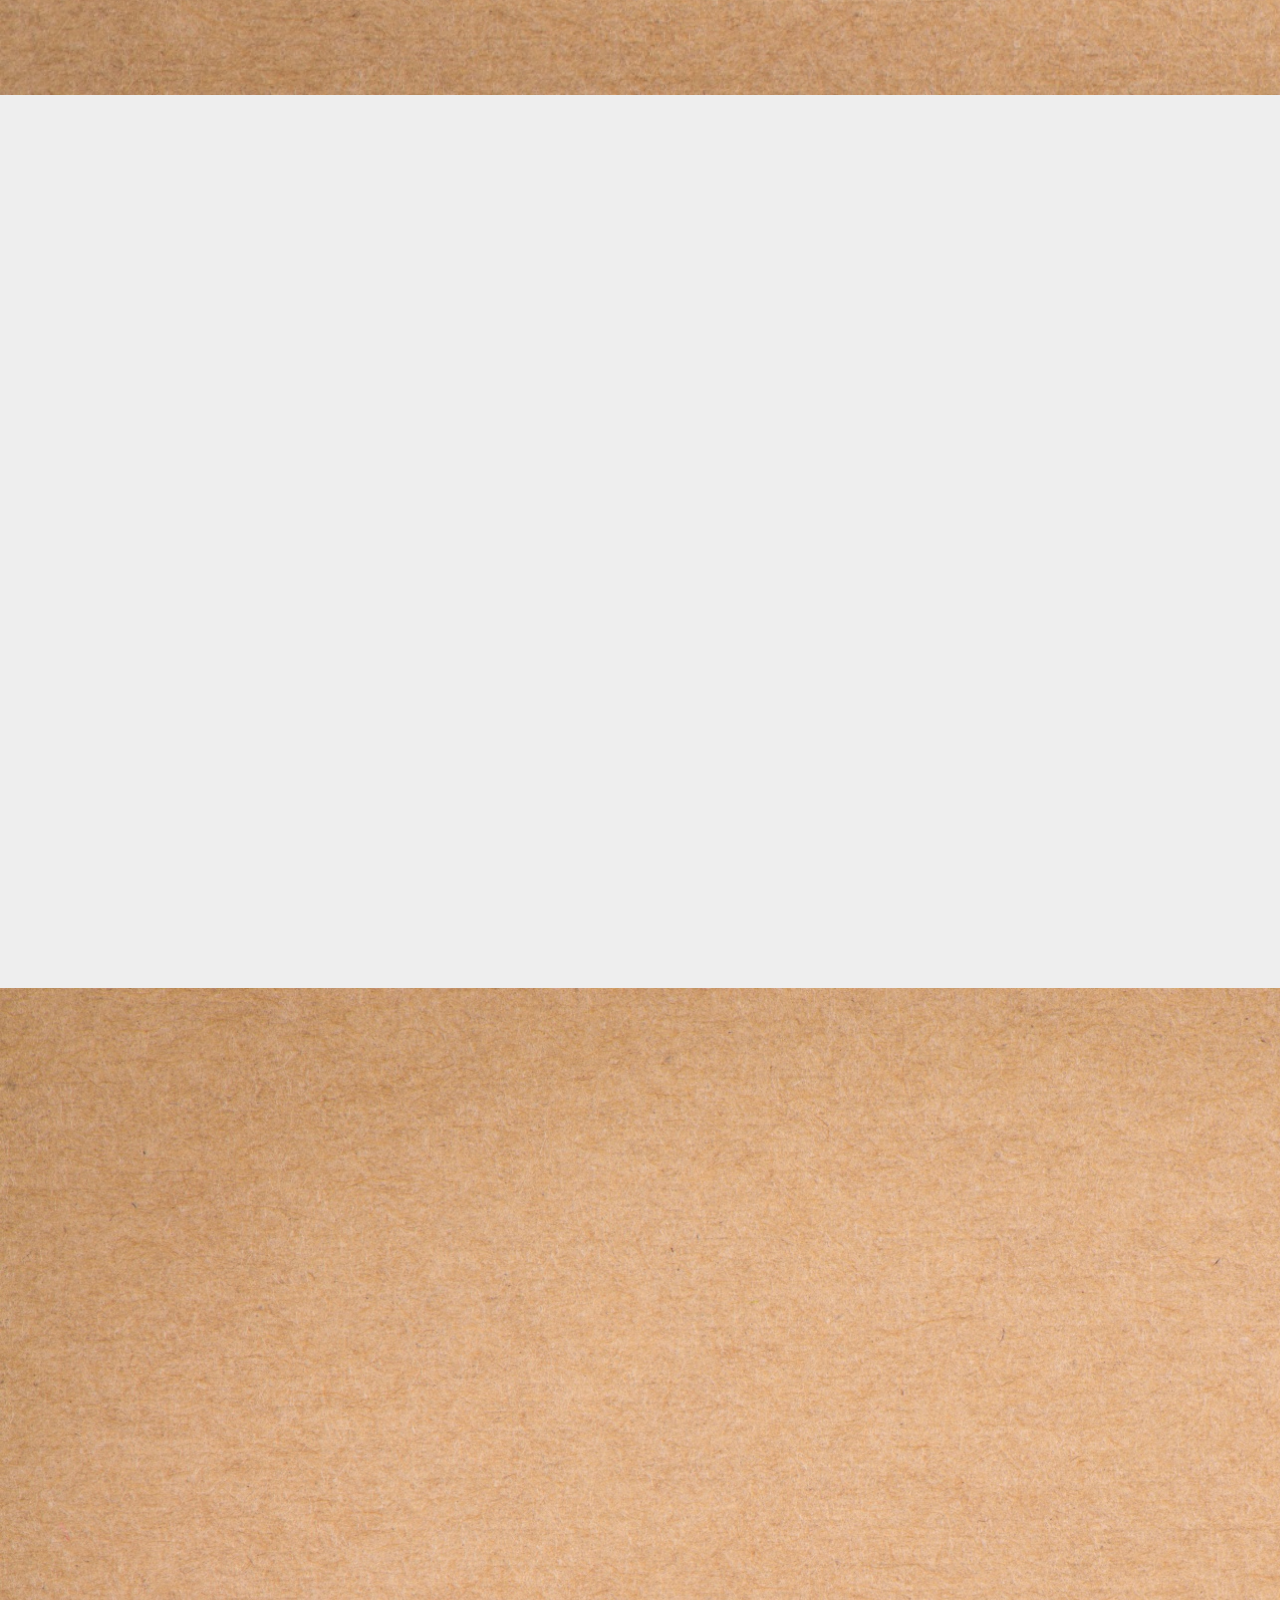
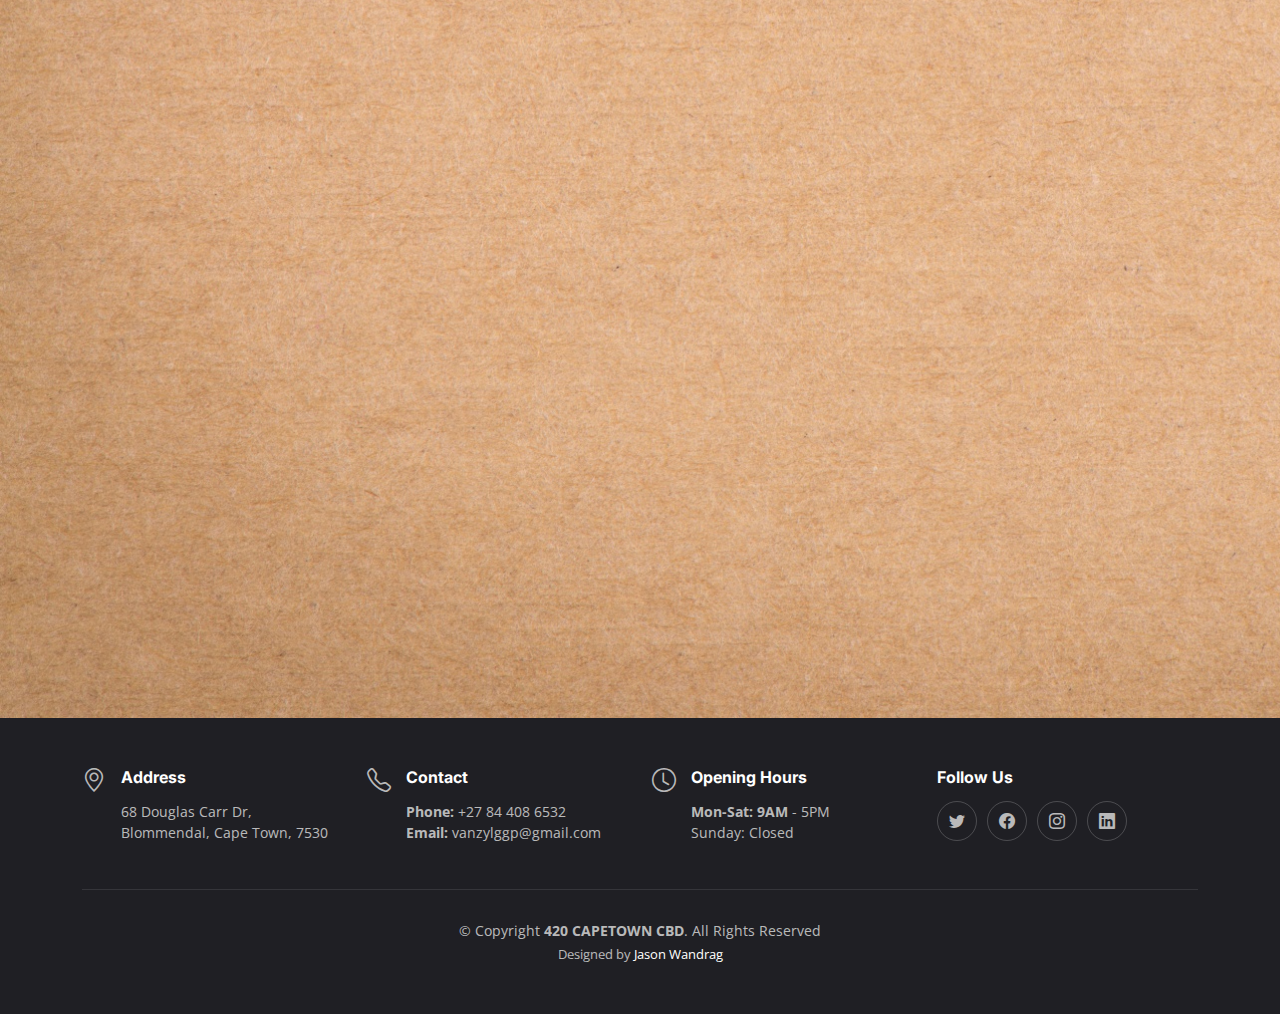
==== commit b338acf4: "update" ====
--- a/index.html
+++ b/index.html
@@ -650,7 +650,7 @@
                   <h4>Jason Wandrag</h4>
                   <span>CTO / Web Developer</span>
                   <p>
-                    Although I have no talent, 420 CAPETOWN CBD has given me the
+                    Although I have no talent for growing, 420 CAPETOWN CBD has given me the
                     opportunity to be able to contribute my skills to an
                     industry I wholeheartedly support
                   </p>
--- a/assets/css/main.css
+++ b/assets/css/main.css
@@ -0,0 +1,1708 @@
+/**
+* Template Name: Yummy - v1.3.0
+* Template URL: https://bootstrapmade.com/yummy-bootstrap-restaurant-website-template/
+* Author: BootstrapMade.com
+* License: https://bootstrapmade.com/license/
+*/
+
+/*--------------------------------------------------------------
+# Set main reusable colors and fonts using CSS variables
+# Learn more about CSS variables at https://developer.mozilla.org/en-US/docs/Web/CSS/Using_CSS_custom_properties
+--------------------------------------------------------------*/
+/* Fonts */
+:root {
+  --font-default: "Open Sans", system-ui, -apple-system, "Segoe UI", Roboto, "Helvetica Neue", Arial, "Noto Sans", "Liberation Sans", sans-serif, "Apple Color Emoji", "Segoe UI Emoji", "Segoe UI Symbol", "Noto Color Emoji";
+  --font-primary: "Amatic SC", sans-serif;
+  --font-secondary: "Inter", sans-serif;
+}
+
+/* Colors */
+:root {
+  --color-default: #212529;
+  --color-primary: #ce1212;
+  --color-secondary: #37373f;
+}
+
+/* Smooth scroll behavior */
+:root {
+  scroll-behavior: smooth;
+}
+
+/*--------------------------------------------------------------
+# General
+--------------------------------------------------------------*/
+body {
+  font-family: var(--font-default);
+  color: var(--color-default);
+}
+
+a {
+  color: var(--color-primary);
+  text-decoration: none;
+}
+
+a:hover {
+  color: #ec2727;
+  text-decoration: none;
+}
+
+h1,
+h2,
+h3,
+h4,
+h5,
+h6 {
+  font-family: var(--font-secondary);
+}
+
+/*--------------------------------------------------------------
+# Sections & Section Header
+--------------------------------------------------------------*/
+section {
+  overflow: hidden;
+  padding: 80px 0;
+}
+
+.section-bg {
+  background-color: #eee;
+}
+
+.section-header {
+  text-align: center;
+  padding-bottom: 30px;
+}
+
+.section-header h2 {
+  font-size: 13px;
+  letter-spacing: 1px;
+  font-weight: 400;
+  margin: 0;
+  padding: 0;
+  color: #222;
+  text-transform: uppercase;
+  font-family: var(--font-default);
+}
+
+.section-header p {
+  margin: 0;
+  font-size: 48px;
+  font-weight: 400;
+  font-family: var(--font-primary);
+}
+
+.section-header p span {
+  color: var(--color-primary);
+  font-weight: 800;
+}
+
+/*--------------------------------------------------------------
+# Breadcrumbs
+--------------------------------------------------------------*/
+.breadcrumbs {
+  padding: 15px 0;
+  background: rgba(55, 55, 63, 0.05);
+  margin-top: 90px;
+}
+
+@media (max-width: 575px) {
+  .breadcrumbs {
+    margin-top: 70px;
+  }
+}
+
+.breadcrumbs h2 {
+  font-size: 24px;
+  font-weight: 400;
+  margin: 0;
+}
+
+.breadcrumbs ol {
+  display: flex;
+  flex-wrap: wrap;
+  list-style: none;
+  padding: 0;
+  margin: 0;
+  font-size: 14px;
+}
+
+.breadcrumbs ol li+li {
+  padding-left: 10px;
+}
+
+.breadcrumbs ol li+li::before {
+  display: inline-block;
+  padding-right: 10px;
+  color: #676775;
+  content: "/";
+}
+
+@media (max-width: 992px) {
+  .breadcrumbs .d-flex {
+    display: block !important;
+  }
+
+  .breadcrumbs h2 {
+    margin-bottom: 10px;
+  }
+
+  .breadcrumbs ol {
+    display: block;
+  }
+
+  .breadcrumbs ol li {
+    display: inline-block;
+  }
+}
+
+/*--------------------------------------------------------------
+# Scroll top button
+--------------------------------------------------------------*/
+.scroll-top {
+  position: fixed;
+  visibility: hidden;
+  opacity: 0;
+  right: 15px;
+  bottom: 15px;
+  z-index: 99999;
+  background: var(--color-primary);
+  width: 44px;
+  height: 44px;
+  border-radius: 50px;
+  transition: all 0.4s;
+}
+
+.scroll-top i {
+  font-size: 24px;
+  color: #fff;
+  line-height: 0;
+}
+
+.scroll-top:hover {
+  background: #ec2727;
+  color: #fff;
+}
+
+.scroll-top.active {
+  visibility: visible;
+  opacity: 1;
+}
+
+/*--------------------------------------------------------------
+# Preloader
+--------------------------------------------------------------*/
+#preloader {
+  position: fixed;
+  inset: 0;
+  z-index: 9999;
+  overflow: hidden;
+  background: #fff;
+  transition: all 0.6s ease-out;
+  width: 100%;
+  height: 100vh;
+}
+
+#preloader:before,
+#preloader:after {
+  content: "";
+  position: absolute;
+  border: 4px solid var(--color-primary);
+  border-radius: 50%;
+  -webkit-animation: animate-preloader 2s cubic-bezier(0, 0.2, 0.8, 1) infinite;
+  animation: animate-preloader 2s cubic-bezier(0, 0.2, 0.8, 1) infinite;
+}
+
+#preloader:after {
+  -webkit-animation-delay: -0.5s;
+  animation-delay: -0.5s;
+}
+
+@-webkit-keyframes animate-preloader {
+  0% {
+    width: 10px;
+    height: 10px;
+    top: calc(50% - 5px);
+    left: calc(50% - 5px);
+    opacity: 1;
+  }
+
+  100% {
+    width: 72px;
+    height: 72px;
+    top: calc(50% - 36px);
+    left: calc(50% - 36px);
+    opacity: 0;
+  }
+}
+
+@keyframes animate-preloader {
+  0% {
+    width: 10px;
+    height: 10px;
+    top: calc(50% - 5px);
+    left: calc(50% - 5px);
+    opacity: 1;
+  }
+
+  100% {
+    width: 72px;
+    height: 72px;
+    top: calc(50% - 36px);
+    left: calc(50% - 36px);
+    opacity: 0;
+  }
+}
+
+/*--------------------------------------------------------------
+# Disable aos animation delay on mobile devices
+--------------------------------------------------------------*/
+@media screen and (max-width: 768px) {
+  [data-aos-delay] {
+    transition-delay: 0 !important;
+  }
+}
+
+/*--------------------------------------------------------------
+# Header
+--------------------------------------------------------------*/
+.header {
+  background: #fff;
+  transition: all 0.5s;
+  z-index: 997;
+  height: 90px;
+  border-bottom: 1px solid #fff;
+}
+
+@media (max-width: 575px) {
+  .header {
+    height: 70px;
+  }
+}
+
+.header.sticked {
+  border-color: #fff;
+  border-color: #eee;
+}
+
+.header .logo img {
+  max-height: 70px;
+  margin-right: 6px;
+}
+
+.header .logo h1 {
+  /* font-size: 28px; */
+  font-size: clamp(18px, 5vw, 28px);
+  font-weight: 700;
+  color: #000;
+  margin: 0;
+  font-family: var(--font-secondary);
+}
+
+.header .logo h1 span {
+  color: var(--color-primary);
+}
+
+.header .btn-book-a-table,
+.header .btn-book-a-table:focus {
+  font-size: 14px;
+  color: #fff;
+  background: var(--color-primary);
+  padding: 8px 20px;
+  margin-left: 30px;
+  border-radius: 50px;
+  transition: 0.3s;
+}
+
+.header .btn-book-a-table:hover,
+.header .btn-book-a-table:focus:hover {
+  color: #fff;
+  background: rgba(206, 18, 18, 0.8);
+}
+
+section {
+  scroll-margin-top: 90px;
+}
+
+/*--------------------------------------------------------------
+# Desktop Navigation
+--------------------------------------------------------------*/
+@media (min-width: 1280px) {
+  .navbar {
+    padding: 0;
+  }
+
+  .navbar ul {
+    margin: 0;
+    padding: 0;
+    display: flex;
+    list-style: none;
+    align-items: center;
+  }
+
+  .navbar li {
+    position: relative;
+  }
+
+  .navbar>ul>li {
+    white-space: nowrap;
+    padding: 10px 0 10px 28px;
+  }
+
+  .navbar a,
+  .navbar a:focus {
+    display: flex;
+    align-items: center;
+    justify-content: space-between;
+    padding: 0 3px;
+    font-family: var(--font-secondary);
+    font-size: 16px;
+    font-weight: 600;
+    color: #7f7f90;
+    white-space: nowrap;
+    transition: 0.3s;
+    position: relative;
+  }
+
+  .navbar a i,
+  .navbar a:focus i {
+    font-size: 12px;
+    line-height: 0;
+    margin-left: 5px;
+  }
+
+  .navbar>ul>li>a:before {
+    content: "";
+    position: absolute;
+    width: 100%;
+    height: 2px;
+    bottom: -6px;
+    left: 0;
+    background-color: var(--color-primary);
+    visibility: hidden;
+    width: 0px;
+    transition: all 0.3s ease-in-out 0s;
+  }
+
+  .navbar a:hover:before,
+  .navbar li:hover>a:before,
+  .navbar .active:before {
+    visibility: visible;
+    width: 100%;
+  }
+
+  .navbar a:hover,
+  .navbar .active,
+  .navbar .active:focus,
+  .navbar li:hover>a {
+    color: #000;
+  }
+
+  .navbar .dropdown ul {
+    display: block;
+    position: absolute;
+    left: 28px;
+    top: calc(100% + 30px);
+    margin: 0;
+    padding: 10px 0;
+    z-index: 99;
+    opacity: 0;
+    visibility: hidden;
+    background: #fff;
+    box-shadow: 0px 0px 30px rgba(127, 137, 161, 0.25);
+    transition: 0.3s;
+    border-radius: 4px;
+  }
+
+  .navbar .dropdown ul li {
+    min-width: 200px;
+  }
+
+  .navbar .dropdown ul a {
+    padding: 10px 20px;
+    font-size: 15px;
+    text-transform: none;
+    font-weight: 600;
+  }
+
+  .navbar .dropdown ul a i {
+    font-size: 12px;
+  }
+
+  .navbar .dropdown ul a:hover,
+  .navbar .dropdown ul .active:hover,
+  .navbar .dropdown ul li:hover>a {
+    color: var(--color-primary);
+  }
+
+  .navbar .dropdown:hover>ul {
+    opacity: 1;
+    top: 100%;
+    visibility: visible;
+  }
+
+  .navbar .dropdown .dropdown ul {
+    top: 0;
+    left: calc(100% - 30px);
+    visibility: hidden;
+  }
+
+  .navbar .dropdown .dropdown:hover>ul {
+    opacity: 1;
+    top: 0;
+    left: 100%;
+    visibility: visible;
+  }
+}
+
+@media (min-width: 1280px) and (max-width: 1366px) {
+  .navbar .dropdown .dropdown ul {
+    left: -90%;
+  }
+
+  .navbar .dropdown .dropdown:hover>ul {
+    left: -100%;
+  }
+}
+
+@media (min-width: 1280px) {
+
+  .mobile-nav-show,
+  .mobile-nav-hide {
+    display: none;
+  }
+}
+
+/*--------------------------------------------------------------
+# Mobile Navigation
+--------------------------------------------------------------*/
+@media (max-width: 1279px) {
+  .navbar {
+    position: fixed;
+    top: 0;
+    right: -100%;
+    width: 100%;
+    max-width: 400px;
+    border-left: 1px solid #666;
+    bottom: 0;
+    transition: 0.3s;
+    z-index: 9997;
+  }
+
+  .navbar ul {
+    position: absolute;
+    inset: 0;
+    padding: 50px 0 10px 0;
+    margin: 0;
+    background: rgba(255, 255, 255, 0.9);
+    overflow-y: auto;
+    transition: 0.3s;
+    z-index: 9998;
+  }
+
+  .navbar a,
+  .navbar a:focus {
+    display: flex;
+    align-items: center;
+    justify-content: space-between;
+    padding: 10px 20px;
+    font-family: var(--font-secondary);
+    border-bottom: 2px solid rgba(255, 255, 255, 0.8);
+    font-size: 16px;
+    font-weight: 600;
+    color: #7f7f90;
+    white-space: nowrap;
+    transition: 0.3s;
+  }
+
+  .navbar a i,
+  .navbar a:focus i {
+    font-size: 12px;
+    line-height: 0;
+    margin-left: 5px;
+  }
+
+  .navbar a:hover,
+  .navbar li:hover>a {
+    color: #000;
+  }
+
+  .navbar .active,
+  .navbar .active:focus {
+    color: #000;
+    border-color: var(--color-primary);
+  }
+
+  .navbar .dropdown ul,
+  .navbar .dropdown .dropdown ul {
+    position: static;
+    display: none;
+    padding: 10px 0;
+    margin: 10px 20px;
+    transition: all 0.5s ease-in-out;
+    border: 1px solid #eee;
+  }
+
+  .navbar .dropdown>.dropdown-active,
+  .navbar .dropdown .dropdown>.dropdown-active {
+    display: block;
+  }
+
+  .mobile-nav-show {
+    color: var(--color-secondary);
+    font-size: 28px;
+    cursor: pointer;
+    line-height: 0;
+    transition: 0.5s;
+    z-index: 9999;
+    margin: 0 10px 0 20px;
+  }
+
+  .mobile-nav-hide {
+    color: var(--color-secondary);
+    font-size: 32px;
+    cursor: pointer;
+    line-height: 0;
+    transition: 0.5s;
+    position: fixed;
+    right: 20px;
+    top: 20px;
+    z-index: 9999;
+  }
+
+  .mobile-nav-active {
+    overflow: hidden;
+  }
+
+  .mobile-nav-active .navbar {
+    right: 0;
+  }
+
+  .mobile-nav-active .navbar:before {
+    content: "";
+    position: fixed;
+    inset: 0;
+    background: rgba(255, 255, 255, 0.8);
+    z-index: 9996;
+  }
+}
+
+/*--------------------------------------------------------------
+# About Section
+--------------------------------------------------------------*/
+.about .about-img {
+  min-height: 500px;
+}
+
+.about h3 {
+  font-weight: 700;
+  font-size: 36px;
+  margin-bottom: 30px;
+  font-family: var(--font-secondary);
+}
+
+.about .call-us {
+  left: 10%;
+  right: 10%;
+  bottom: 10%;
+  background-color: #fff;
+  box-shadow: 0px 2px 25px rgba(0, 0, 0, 0.08);
+  padding: 20px;
+  text-align: center;
+}
+
+.about .call-us h4 {
+  font-size: 24px;
+  font-weight: 700;
+  margin-bottom: 5px;
+  font-family: var(--font-default);
+}
+
+.about .call-us p {
+  font-size: 28px;
+  font-weight: 700;
+  color: var(--color-primary);
+}
+
+.about .content ul {
+  list-style: none;
+  padding: 0;
+}
+
+.about .content ul li {
+  padding: 0 0 8px 26px;
+  position: relative;
+}
+
+.about .content ul i {
+  position: absolute;
+  font-size: 20px;
+  left: 0;
+  top: -3px;
+  color: var(--color-primary);
+}
+
+.about .content p:last-child {
+  margin-bottom: 0;
+}
+
+.about .play-btn {
+  width: 94px;
+  height: 94px;
+  background: radial-gradient(var(--color-primary) 50%, rgba(206, 18, 18, 0.4) 52%);
+  border-radius: 50%;
+  display: block;
+  position: absolute;
+  left: calc(50% - 47px);
+  top: calc(50% - 47px);
+  overflow: hidden;
+}
+
+.about .play-btn:before {
+  content: "";
+  position: absolute;
+  width: 120px;
+  height: 120px;
+  -webkit-animation-delay: 0s;
+  animation-delay: 0s;
+  -webkit-animation: pulsate-btn 2s;
+  animation: pulsate-btn 2s;
+  -webkit-animation-direction: forwards;
+  animation-direction: forwards;
+  -webkit-animation-iteration-count: infinite;
+  animation-iteration-count: infinite;
+  -webkit-animation-timing-function: steps;
+  animation-timing-function: steps;
+  opacity: 1;
+  border-radius: 50%;
+  border: 5px solid rgba(206, 18, 18, 0.7);
+  top: -15%;
+  left: -15%;
+  background: rgba(198, 16, 0, 0);
+}
+
+.about .play-btn:after {
+  content: "";
+  position: absolute;
+  left: 50%;
+  top: 50%;
+  transform: translateX(-40%) translateY(-50%);
+  width: 0;
+  height: 0;
+  border-top: 10px solid transparent;
+  border-bottom: 10px solid transparent;
+  border-left: 15px solid #fff;
+  z-index: 100;
+  transition: all 400ms cubic-bezier(0.55, 0.055, 0.675, 0.19);
+}
+
+.about .play-btn:hover:before {
+  content: "";
+  position: absolute;
+  left: 50%;
+  top: 50%;
+  transform: translateX(-40%) translateY(-50%);
+  width: 0;
+  height: 0;
+  border: none;
+  border-top: 10px solid transparent;
+  border-bottom: 10px solid transparent;
+  border-left: 15px solid #fff;
+  z-index: 200;
+  -webkit-animation: none;
+  animation: none;
+  border-radius: 0;
+}
+
+.about .play-btn:hover:after {
+  border-left: 15px solid var(--color-primary);
+  transform: scale(20);
+}
+
+@-webkit-keyframes pulsate-btn {
+  0% {
+    transform: scale(0.6, 0.6);
+    opacity: 1;
+  }
+
+  100% {
+    transform: scale(1, 1);
+    opacity: 0;
+  }
+}
+
+@keyframes pulsate-btn {
+  0% {
+    transform: scale(0.6, 0.6);
+    opacity: 1;
+  }
+
+  100% {
+    transform: scale(1, 1);
+    opacity: 0;
+  }
+}
+
+/*--------------------------------------------------------------
+# Why Us Section
+--------------------------------------------------------------*/
+.why-us .why-box {
+  padding: 30px;
+  background: var(--color-primary);
+  color: #fff;
+}
+
+.why-us .why-box h3 {
+  font-weight: 700;
+  font-size: 34px;
+  margin-bottom: 30px;
+}
+
+.why-us .why-box p {
+  margin-bottom: 30px;
+}
+
+.why-us .why-box .more-btn {
+  display: inline-block;
+  background: rgba(255, 255, 255, 0.3);
+  padding: 6px 30px 8px 30px;
+  color: #fff;
+  border-radius: 50px;
+  transition: all ease-in-out 0.4s;
+}
+
+.why-us .why-box .more-btn i {
+  font-size: 14px;
+}
+
+.why-us .why-box .more-btn:hover {
+  color: var(--color-primary);
+  background: #fff;
+}
+
+.why-us .icon-box {
+  text-align: center;
+  background: #fff;
+  padding: 40px 30px;
+  width: 100%;
+  height: 100%;
+  border: 1px solid rgba(55, 55, 63, 0.1);
+  transition: 0.3s;
+}
+
+.why-us .icon-box i {
+  color: var(--color-primary);
+  margin-bottom: 30px;
+  font-size: 32px;
+  margin-bottom: 30px;
+  background: rgba(206, 18, 18, 0.1);
+  border-radius: 50px;
+  display: flex;
+  align-items: center;
+  justify-content: center;
+  width: 64px;
+  height: 64px;
+}
+
+.why-us .icon-box h4 {
+  font-size: 20px;
+  font-weight: 400;
+  margin: 0 0 30px 0;
+  font-family: var(--font-secondary);
+}
+
+.why-us .icon-box p {
+  font-size: 15px;
+  color: #6c757d;
+}
+
+@media (min-width: 1200px) {
+  .why-us .icon-box:hover {
+    transform: scale(1.1);
+  }
+}
+
+/*--------------------------------------------------------------
+# Stats Counter Section
+--------------------------------------------------------------*/
+.stats-counter {
+  background: linear-gradient(rgba(0, 0, 0, 0.5), rgba(0, 0, 0, 0.5)), url("../img/stats-bg.jpg") center center;
+  background-size: cover;
+  padding: 100px 0;
+}
+
+@media (min-width: 1365px) {
+  .stats-counter {
+    background-attachment: fixed;
+  }
+}
+
+.stats-counter .stats-item {
+  padding: 30px;
+  width: 100%;
+}
+
+.stats-counter .stats-item span {
+  font-size: 48px;
+  display: block;
+  color: #fff;
+  font-weight: 700;
+}
+
+.stats-counter .stats-item p {
+  padding: 0;
+  margin: 0;
+  font-family: var(--font-secondary);
+  font-size: 16px;
+  font-weight: 700;
+  color: rgba(255, 255, 255, 0.6);
+}
+
+/*--------------------------------------------------------------
+# Menu Section
+--------------------------------------------------------------*/
+.menu .nav-tabs {
+  border: 0;
+}
+
+.menu .nav-link {
+  margin: 0 10px;
+  padding: 10px 5px;
+  transition: 0.3s;
+  color: var(--color-secondary);
+  border-radius: 0;
+  cursor: pointer;
+  height: 100%;
+  border: 0;
+  border-bottom: 2px solid #222;
+}
+
+@media (max-width: 575px) {
+  .menu .nav-link {
+    margin: 0 10px;
+    padding: 10px 0;
+  }
+}
+
+.menu .nav-link i {
+  padding-right: 15px;
+  font-size: 48px;
+}
+
+.menu .nav-link h4 {
+  font-size: 18px;
+  font-weight: 400;
+  margin: 0;
+  font-family: var(--font-secondary);
+}
+
+@media (max-width: 575px) {
+  .menu .nav-link h4 {
+    font-size: 16px;
+  }
+}
+
+.menu .nav-link:hover {
+  color: var(--color-primary);
+}
+
+.menu .nav-link.active {
+  color: var(--color-primary);
+  border-color: var(--color-primary);
+}
+
+.menu .tab-content .tab-header {
+  padding: 30px 0;
+}
+
+.menu .tab-content .tab-header p {
+  font-size: 14px;
+  text-transform: uppercase;
+  color: #222;
+  margin-bottom: 0;
+}
+
+.menu .tab-content .tab-header h3 {
+  font-size: 36px;
+  font-weight: 600;
+  color: var(--color-primary);
+}
+
+.menu .tab-content .menu-item {
+  -moz-text-align-last: center;
+  text-align-last: center;
+}
+
+.menu .tab-content .menu-item .menu-img {
+  padding: 0 60px;
+  margin-bottom: 15px;
+  filter: drop-shadow(2px 2px 5px #222);
+  max-height: 300px;
+}
+
+.menu .tab-content .menu-item h4 {
+  font-size: 22px;
+  font-weight: 500;
+  color: var(--color-secondary);
+  font-family: var(--font-secondary);
+  font-weight: 30px;
+  margin-bottom: 5px;
+}
+
+.menu .tab-content .menu-item .ingredients {
+  font-family: var(--font-secondary);
+  color: #222;
+  margin-bottom: 5px;
+}
+
+.menu .tab-content .menu-item .price {
+  font-size: 24px;
+  font-weight: 700;
+  color: var(--color-primary);
+}
+
+/*--------------------------------------------------------------
+# Testimonials Section
+--------------------------------------------------------------*/
+.testimonials .section-header {
+  margin-bottom: 40px;
+}
+
+.testimonials .testimonials-carousel,
+.testimonials .testimonials-slider {
+  overflow: hidden;
+}
+
+.testimonials .testimonial-item .testimonial-content {
+  border-left: 3px solid var(--color-primary);
+  padding-left: 30px;
+}
+
+.testimonials .testimonial-item .testimonial-img {
+  border-radius: 50%;
+  border: 4px solid #fff;
+  margin: 0 auto;
+}
+
+.testimonials .testimonial-item h3 {
+  font-size: 20px;
+  font-weight: bold;
+  margin: 10px 0 5px 0;
+  color: var(--color-default);
+  font-family: var(--font-secondary);
+}
+
+.testimonials .testimonial-item h4 {
+  font-size: 14px;
+  color: #6c757d;
+  margin: 0 0 10px 0;
+  font-family: var(--font-secondary);
+}
+
+.testimonials .testimonial-item .stars i {
+  color: #ffc107;
+  margin: 0 1px;
+}
+
+.testimonials .testimonial-item .quote-icon-left,
+.testimonials .testimonial-item .quote-icon-right {
+  color: #f05656;
+  font-size: 26px;
+  line-height: 0;
+}
+
+.testimonials .testimonial-item .quote-icon-left {
+  display: inline-block;
+  left: -5px;
+  position: relative;
+}
+
+.testimonials .testimonial-item .quote-icon-right {
+  display: inline-block;
+  right: -5px;
+  position: relative;
+  top: 10px;
+  transform: scale(-1, -1);
+}
+
+.testimonials .testimonial-item p {
+  font-style: italic;
+}
+
+.testimonials .swiper-pagination {
+  margin-top: 40px;
+  position: relative;
+}
+
+.testimonials .swiper-pagination .swiper-pagination-bullet {
+  width: 12px;
+  height: 12px;
+  background-color: #d1d1d7;
+  opacity: 1;
+}
+
+.testimonials .swiper-pagination .swiper-pagination-bullet-active {
+  background-color: var(--color-primary);
+}
+
+/*--------------------------------------------------------------
+# Events Section
+--------------------------------------------------------------*/
+.events .container-fluid {
+  padding: 0;
+}
+
+.events .event-item {
+  background-size: cover;
+  background-position: cente;
+  min-height: 600px;
+  padding: 30px;
+}
+
+@media (max-width: 575px) {
+  .events .event-item {
+    min-height: 500px;
+  }
+}
+
+.events .event-item:before {
+  content: "";
+  background: rgba(0, 0, 0, 0.6);
+  position: absolute;
+  inset: 0;
+}
+
+.events .event-item h3 {
+  font-size: 24px;
+  font-weight: 700;
+  margin-bottom: 5px;
+  color: #fff;
+  position: relative;
+}
+
+.events .event-item .price {
+  color: #fff;
+  border-bottom: 2px solid var(--color-primary);
+  font-size: 32px;
+  font-weight: 700;
+  margin-bottom: 15px;
+  position: relative;
+}
+
+.events .event-item .description {
+  margin-bottom: 0;
+  color: rgba(255, 255, 255, 0.9);
+  position: relative;
+}
+
+@media (min-width: 1200px) {
+  .events .swiper-slide-active+.swiper-slide {
+    border-left: 1px solid rgba(255, 255, 255, 0.5);
+    border-right: 1px solid rgba(255, 255, 255, 0.5);
+    z-index: 1;
+  }
+}
+
+.events .swiper-pagination {
+  margin-top: 20px;
+  position: relative;
+}
+
+.events .swiper-pagination .swiper-pagination-bullet {
+  width: 10px;
+  height: 10px;
+  background-color: #d1d1d7;
+  opacity: 1;
+}
+
+.events .swiper-pagination .swiper-pagination-bullet-active {
+  background-color: var(--color-primary);
+}
+
+/*--------------------------------------------------------------
+# Chefs Section
+--------------------------------------------------------------*/
+.chefs .chef-member {
+  overflow: hidden;
+  text-align: center;
+  border-radius: 5px;
+  background: #fff;
+  box-shadow: 0px 0 30px rgba(55, 55, 63, 0.08);
+  transition: 0.3s;
+}
+
+.chefs .chef-member .member-img {
+  position: relative;
+  overflow: hidden;
+}
+
+.chefs .chef-member .member-img:after {
+  position: absolute;
+  content: "";
+  left: 0;
+  bottom: 0;
+  height: 100%;
+  width: 100%;
+  background: url(../img/team-shape.svg) no-repeat center bottom;
+  background-size: contain;
+  z-index: 1;
+}
+
+.chefs .chef-member .social {
+  position: absolute;
+  right: -100%;
+  top: 30px;
+  opacity: 0;
+  border-radius: 4px;
+  transition: 0.5s;
+  background: rgba(255, 255, 255, 0.3);
+  z-index: 2;
+}
+
+.chefs .chef-member .social a {
+  transition: color 0.3s;
+  color: rgba(55, 55, 63, 0.4);
+  margin: 15px 12px;
+  display: block;
+  line-height: 0;
+  text-align: center;
+}
+
+.chefs .chef-member .social a:hover {
+  color: rgba(55, 55, 63, 0.9);
+}
+
+.chefs .chef-member .social i {
+  font-size: 18px;
+}
+
+.chefs .chef-member .member-info {
+  padding: 10px 15px 20px 15px;
+}
+
+.chefs .chef-member .member-info h4 {
+  font-weight: 700;
+  margin-bottom: 5px;
+  font-size: 20px;
+  color: var(--color-secondary);
+}
+
+.chefs .chef-member .member-info span {
+  display: block;
+  font-size: 14px;
+  font-weight: 400;
+  color: rgba(33, 37, 41, 0.4);
+}
+
+.chefs .chef-member .member-info p {
+  font-style: italic;
+  font-size: 14px;
+  padding-top: 15px;
+  line-height: 26px;
+  color: rgba(33, 37, 41, 0.7);
+}
+
+.chefs .chef-member:hover {
+  transform: scale(1.08);
+  box-shadow: 0px 0 30px rgba(55, 55, 63, 0.15);
+}
+
+.chefs .chef-member:hover .social {
+  right: 8px;
+  opacity: 1;
+}
+
+/*--------------------------------------------------------------
+# Book A Table Section
+--------------------------------------------------------------*/
+.book-a-table .reservation-img {
+  min-height: 500px;
+  background-size: cover;
+  background-position: center;
+}
+
+.book-a-table .reservation-form-bg {
+  background: rgba(55, 55, 63, 0.04);
+}
+
+.book-a-table .php-email-form {
+  padding: 40px;
+}
+
+@media (max-width: 575px) {
+  .book-a-table .php-email-form {
+    padding: 20px;
+  }
+}
+
+.book-a-table .php-email-form h3 {
+  font-size: 14px;
+  font-weight: 700;
+  text-transform: uppercase;
+  letter-spacing: 1px;
+}
+
+.book-a-table .php-email-form h4 {
+  font-size: 14px;
+  font-weight: 700;
+  text-transform: uppercase;
+  letter-spacing: 1px;
+  margin: 20px 0 0 0;
+}
+
+.book-a-table .php-email-form p {
+  font-size: 14px;
+  margin-bottom: 20px;
+}
+
+.book-a-table .php-email-form .error-message {
+  display: none;
+  color: #fff;
+  background: #df1529;
+  text-align: left;
+  padding: 15px;
+  margin-bottom: 24px;
+  font-weight: 600;
+}
+
+.book-a-table .php-email-form .sent-message {
+  display: none;
+  color: #fff;
+  background: #059652;
+  text-align: center;
+  padding: 15px;
+  margin-bottom: 24px;
+  font-weight: 600;
+}
+
+.book-a-table .php-email-form .loading {
+  display: none;
+  background: #fff;
+  text-align: center;
+  padding: 15px;
+  margin-bottom: 24px;
+}
+
+.book-a-table .php-email-form .loading:before {
+  content: "";
+  display: inline-block;
+  border-radius: 50%;
+  width: 24px;
+  height: 24px;
+  margin: 0 10px -6px 0;
+  border: 3px solid #059652;
+  border-top-color: #fff;
+  -webkit-animation: animate-loading 1s linear infinite;
+  animation: animate-loading 1s linear infinite;
+}
+
+.book-a-table .php-email-form input,
+.book-a-table .php-email-form textarea {
+  border-radius: 0;
+  box-shadow: none;
+  font-size: 14px;
+  border-radius: 0;
+}
+
+.book-a-table .php-email-form input:focus,
+.book-a-table .php-email-form textarea:focus {
+  border-color: var(--color-primary);
+}
+
+.book-a-table .php-email-form input {
+  padding: 12px 15px;
+}
+
+.book-a-table .php-email-form textarea {
+  padding: 12px 15px;
+}
+
+.book-a-table .php-email-form button[type=submit] {
+  background: var(--color-primary);
+  border: 0;
+  padding: 14px 60px;
+  color: #fff;
+  transition: 0.4s;
+  border-radius: 50px;
+}
+
+.book-a-table .php-email-form button[type=submit]:hover {
+  background: #ec2727;
+}
+
+@-webkit-keyframes animate-loading {
+  0% {
+    transform: rotate(0deg);
+  }
+
+  100% {
+    transform: rotate(360deg);
+  }
+}
+
+@keyframes animate-loading {
+  0% {
+    transform: rotate(0deg);
+  }
+
+  100% {
+    transform: rotate(360deg);
+  }
+}
+
+/*--------------------------------------------------------------
+# Gallery Section
+--------------------------------------------------------------*/
+.gallery {
+  overflow: hidden;
+}
+
+.gallery .swiper-pagination {
+  margin-top: 20px;
+  position: relative;
+}
+
+.gallery .swiper-pagination .swiper-pagination-bullet {
+  width: 12px;
+  height: 12px;
+  background-color: #d1d1d7;
+  opacity: 1;
+}
+
+.gallery .swiper-pagination .swiper-pagination-bullet-active {
+  background-color: var(--color-primary);
+}
+
+.gallery .swiper-slide-active {
+  text-align: center;
+}
+
+@media (min-width: 992px) {
+  .gallery .swiper-wrapper {
+    padding: 40px 0;
+  }
+
+  .gallery .swiper-slide-active {
+    border: 6px solid var(--color-primary);
+    padding: 4px;
+    background: #fff;
+    z-index: 1;
+    transform: scale(1.2);
+  }
+}
+
+/*--------------------------------------------------------------
+# Contact Section
+--------------------------------------------------------------*/
+.contact .info-item {
+  background: #f4f4f4;
+  padding: 30px;
+  height: 100%;
+}
+
+.contact .info-item .icon {
+  display: flex;
+  align-items: center;
+  justify-content: center;
+  width: 56px;
+  height: 56px;
+  font-size: 24px;
+  line-height: 0;
+  color: #fff;
+  background: var(--color-primary);
+  border-radius: 50%;
+  margin-right: 15px;
+}
+
+.contact .info-item h3 {
+  font-size: 20px;
+  color: #6c757d;
+  font-weight: 700;
+  margin: 0 0 5px 0;
+}
+
+.contact .info-item p {
+  padding: 0;
+  margin: 0;
+  line-height: 24px;
+  font-size: 14px;
+}
+
+.contact .info-item .social-links a {
+  font-size: 24px;
+  display: inline-block;
+  color: rgba(55, 55, 63, 0.7);
+  line-height: 1;
+  margin: 4px 6px 0 0;
+  transition: 0.3s;
+}
+
+.contact .info-item .social-links a:hover {
+  color: var(--color-primary);
+}
+
+.contact .php-email-form {
+  width: 100%;
+  margin-top: 30px;
+  background: #fff;
+  box-shadow: 0 0 30px rgba(0, 0, 0, 0.08);
+}
+
+.contact .php-email-form .form-group {
+  padding-bottom: 20px;
+}
+
+.contact .php-email-form .error-message {
+  display: none;
+  color: #fff;
+  background: #df1529;
+  text-align: left;
+  padding: 15px;
+  font-weight: 600;
+}
+
+.contact .php-email-form .error-message br+br {
+  margin-top: 25px;
+}
+
+.contact .php-email-form .sent-message {
+  display: none;
+  color: #fff;
+  background: #059652;
+  text-align: center;
+  padding: 15px;
+  font-weight: 600;
+}
+
+.contact .php-email-form .loading {
+  display: none;
+  background: #fff;
+  text-align: center;
+  padding: 15px;
+}
+
+.contact .php-email-form .loading:before {
+  content: "";
+  display: inline-block;
+  border-radius: 50%;
+  width: 24px;
+  height: 24px;
+  margin: 0 10px -6px 0;
+  border: 3px solid #059652;
+  border-top-color: #fff;
+  -webkit-animation: animate-loading 1s linear infinite;
+  animation: animate-loading 1s linear infinite;
+}
+
+.contact .php-email-form input,
+.contact .php-email-form textarea {
+  border-radius: 0;
+  box-shadow: none;
+  font-size: 14px;
+}
+
+.contact .php-email-form input:focus,
+.contact .php-email-form textarea:focus {
+  border-color: var(--color-primary);
+}
+
+.contact .php-email-form input {
+  height: 48px;
+}
+
+.contact .php-email-form textarea {
+  padding: 10px 12px;
+}
+
+.contact .php-email-form button[type=submit] {
+  background: var(--color-primary);
+  border: 0;
+  padding: 12px 40px;
+  color: #fff;
+  transition: 0.4s;
+  border-radius: 50px;
+}
+
+.contact .php-email-form button[type=submit]:hover {
+  background: #ec2727;
+}
+
+@keyframes animate-loading {
+  0% {
+    transform: rotate(0deg);
+  }
+
+  100% {
+    transform: rotate(360deg);
+  }
+}
+
+/*--------------------------------------------------------------
+# Hero Section
+--------------------------------------------------------------*/
+.hero {
+  width: 100%;
+  background-size: cover;
+  position: relative;
+  min-height: 60vh;
+  padding: 160px 0 60px 0;
+}
+
+.hero h2 {
+  font-size: 64px;
+  font-weight: 700;
+  margin-bottom: 20px;
+  color: var(--color-secondary);
+  font-family: var(--font-primary);
+}
+
+.hero h2 span {
+  color: var(--color-primary);
+}
+
+.hero p {
+  color: #4f4f5a;
+  font-weight: 400;
+  margin-bottom: 30px;
+}
+
+.hero .btn-book-a-table {
+  font-weight: 500;
+  font-size: 14px;
+  letter-spacing: 1px;
+  display: inline-block;
+  padding: 12px 36px;
+  border-radius: 50px;
+  transition: 0.5s;
+  color: #fff;
+  background: var(--color-primary);
+  box-shadow: 0 8px 28px rgba(206, 18, 18, 0.2);
+}
+
+.hero .btn-book-a-table:hover {
+  background: rgba(206, 18, 18, 0.8);
+  box-shadow: 0 8px 28px rgba(206, 18, 18, 0.45);
+}
+
+.hero .btn-watch-video {
+  font-size: 16px;
+  transition: 0.5s;
+  margin-left: 25px;
+  color: var(--font-secondary);
+  font-weight: 600;
+}
+
+.hero .btn-watch-video i {
+  color: var(--color-primary);
+  font-size: 32px;
+  transition: 0.3s;
+  line-height: 0;
+  margin-right: 8px;
+}
+
+.hero .btn-watch-video:hover {
+  color: var(--color-primary);
+}
+
+.hero .btn-watch-video:hover i {
+  color: rgba(206, 18, 18, 0.8);
+}
+
+@media (max-width: 640px) {
+  .hero h2 {
+    font-size: 36px;
+  }
+
+  .hero .btn-get-started,
+  .hero .btn-watch-video {
+    font-size: 14px;
+  }
+}
+
+/*--------------------------------------------------------------
+# Footer
+--------------------------------------------------------------*/
+.footer {
+  font-size: 14px;
+  background-color: #1f1f24;
+  padding: 50px 0;
+  color: rgba(255, 255, 255, 0.7);
+}
+
+.footer .icon {
+  margin-right: 15px;
+  font-size: 24px;
+  line-height: 0;
+}
+
+.footer h4 {
+  font-size: 16px;
+  font-weight: bold;
+  position: relative;
+  padding-bottom: 5px;
+  color: #fff;
+}
+
+.footer .footer-links {
+  margin-bottom: 30px;
+}
+
+.footer .footer-links ul {
+  list-style: none;
+  padding: 0;
+  margin: 0;
+}
+
+.footer .footer-links ul li {
+  padding: 10px 0;
+  display: flex;
+  align-items: center;
+}
+
+.footer .footer-links ul li:first-child {
+  padding-top: 0;
+}
+
+.footer .footer-links ul a {
+  color: rgba(255, 255, 255, 0.6);
+  transition: 0.3s;
+  display: inline-block;
+  line-height: 1;
+}
+
+.footer .footer-links ul a:hover {
+  color: #fff;
+}
+
+.footer .social-links a {
+  display: flex;
+  align-items: center;
+  justify-content: center;
+  width: 40px;
+  height: 40px;
+  border-radius: 50%;
+  border: 1px solid rgba(255, 255, 255, 0.2);
+  font-size: 16px;
+  color: rgba(255, 255, 255, 0.7);
+  margin-right: 10px;
+  transition: 0.3s;
+}
+
+.footer .social-links a:hover {
+  color: #fff;
+  border-color: #fff;
+}
+
+.footer .copyright {
+  text-align: center;
+  padding-top: 30px;
+  border-top: 1px solid rgba(255, 255, 255, 0.1);
+}
+
+.footer .credits {
+  padding-top: 4px;
+  text-align: center;
+  font-size: 13px;
+}
+
+.footer .credits a {
+  color: #fff;
+}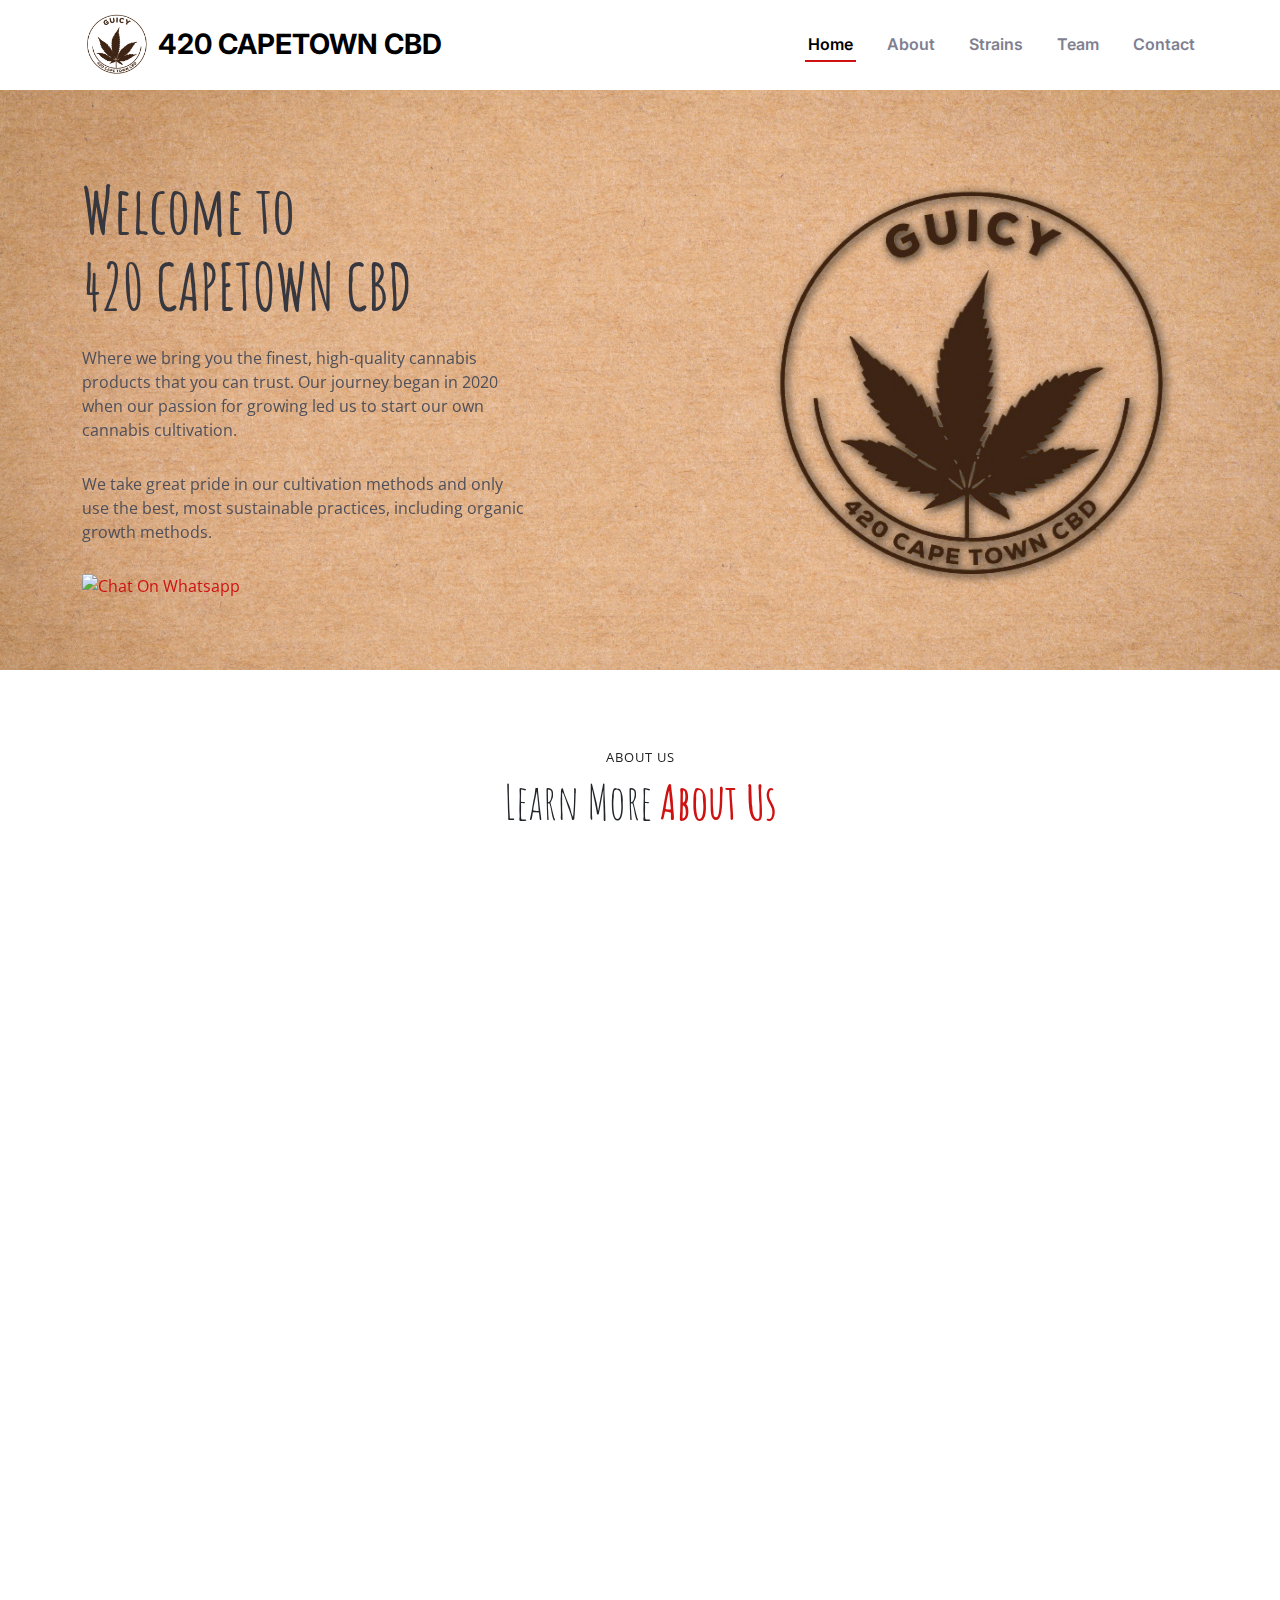
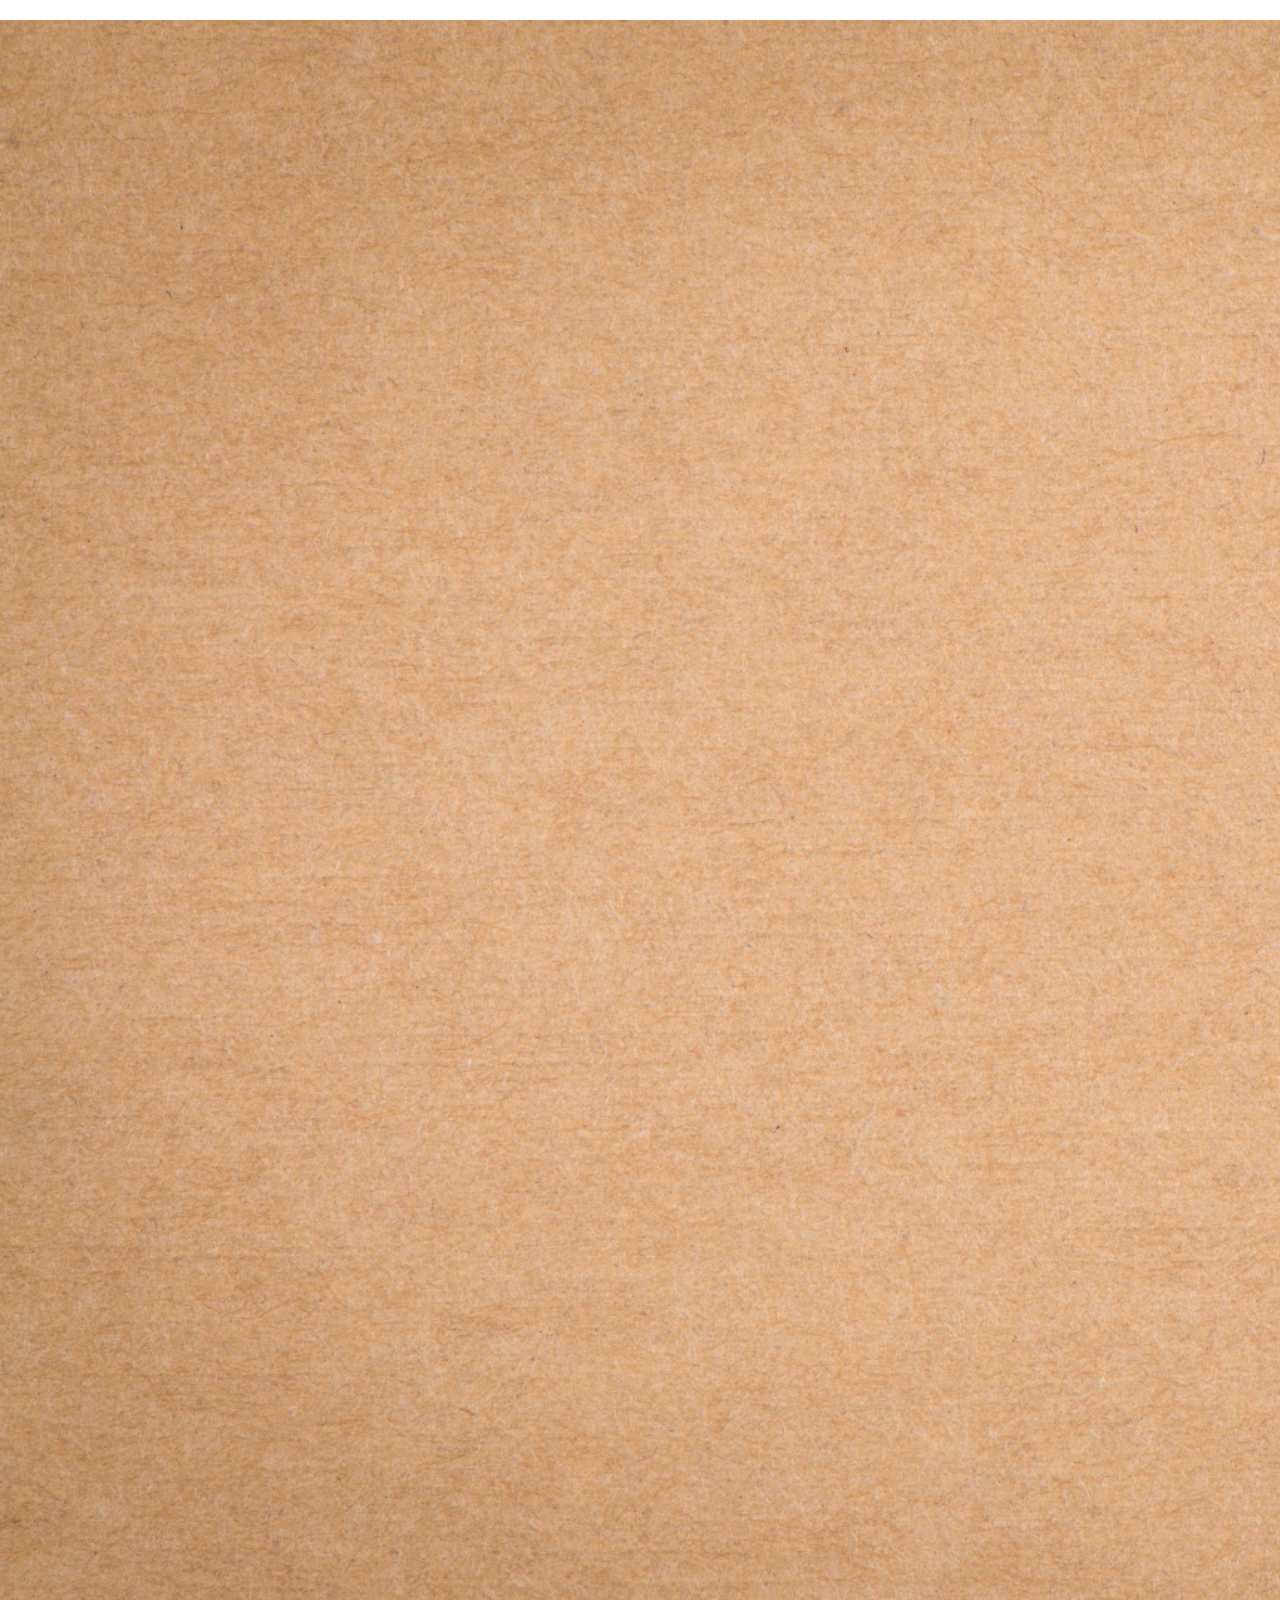
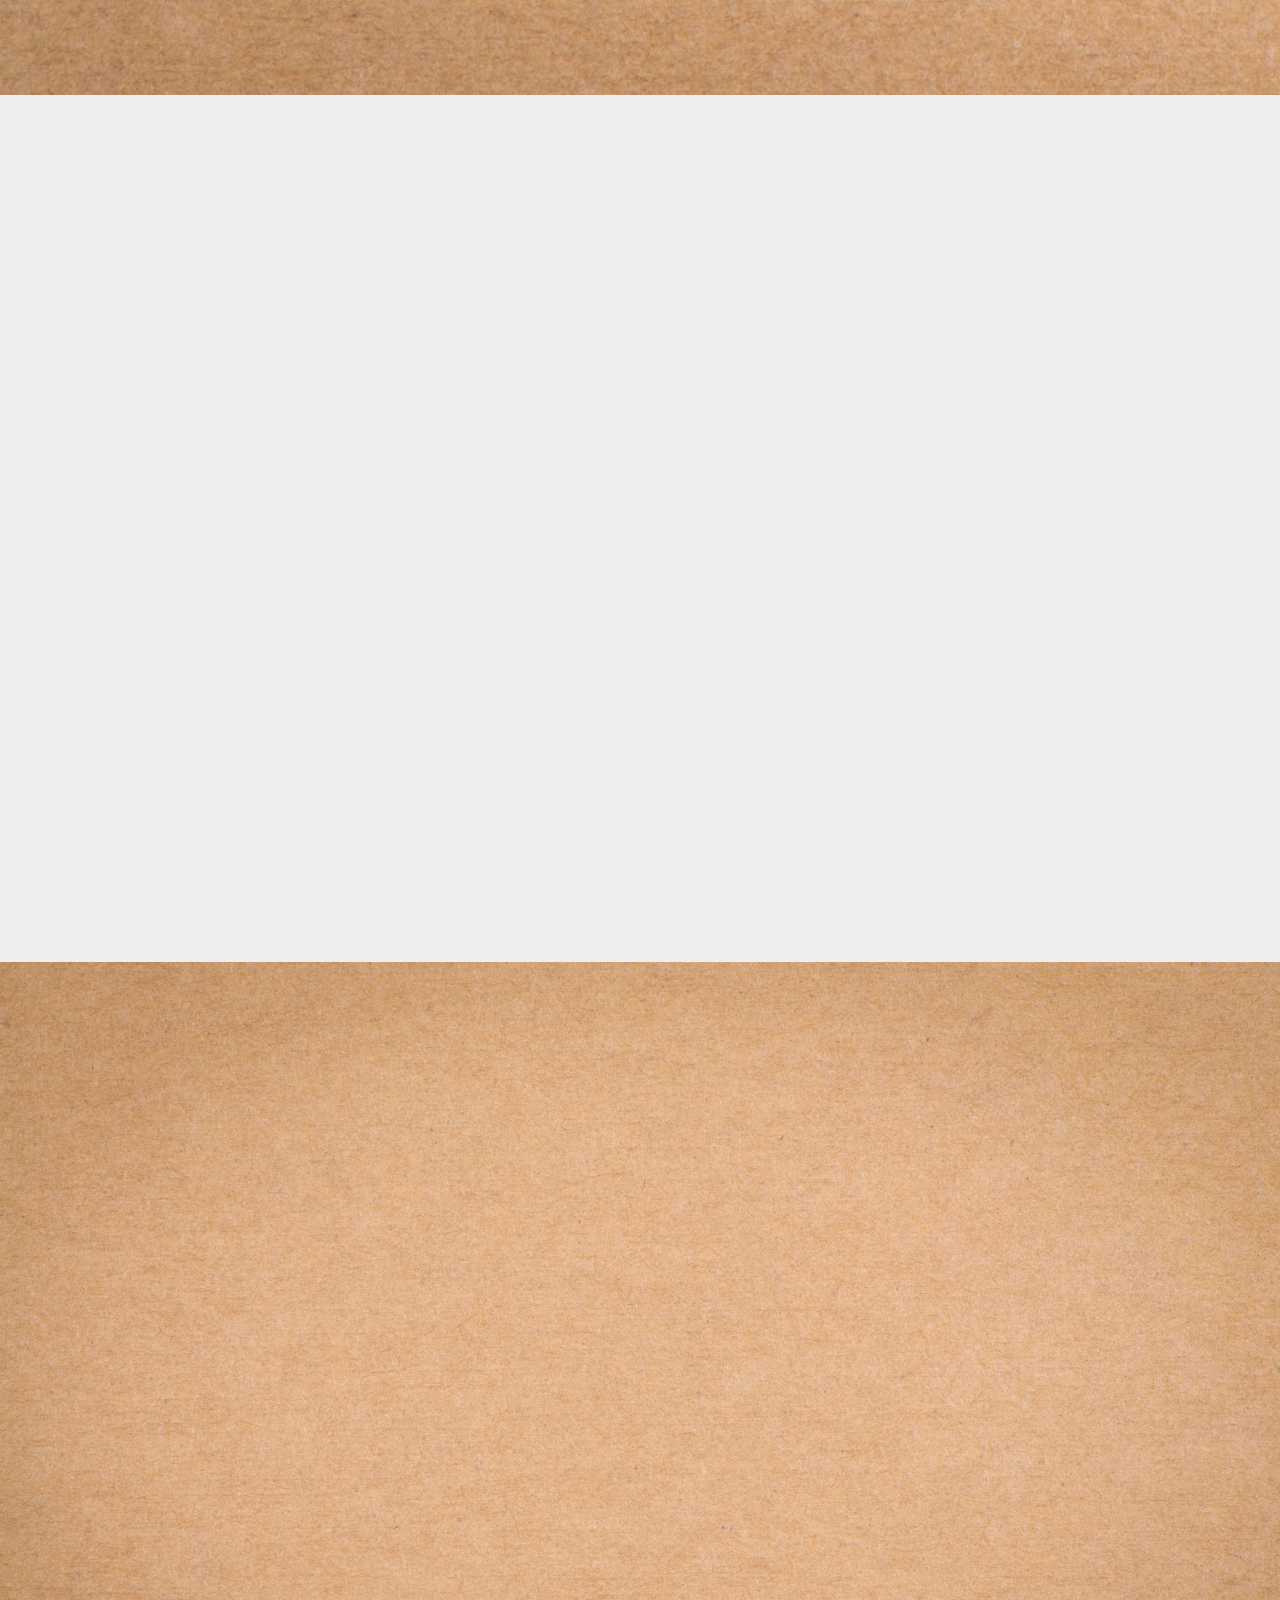
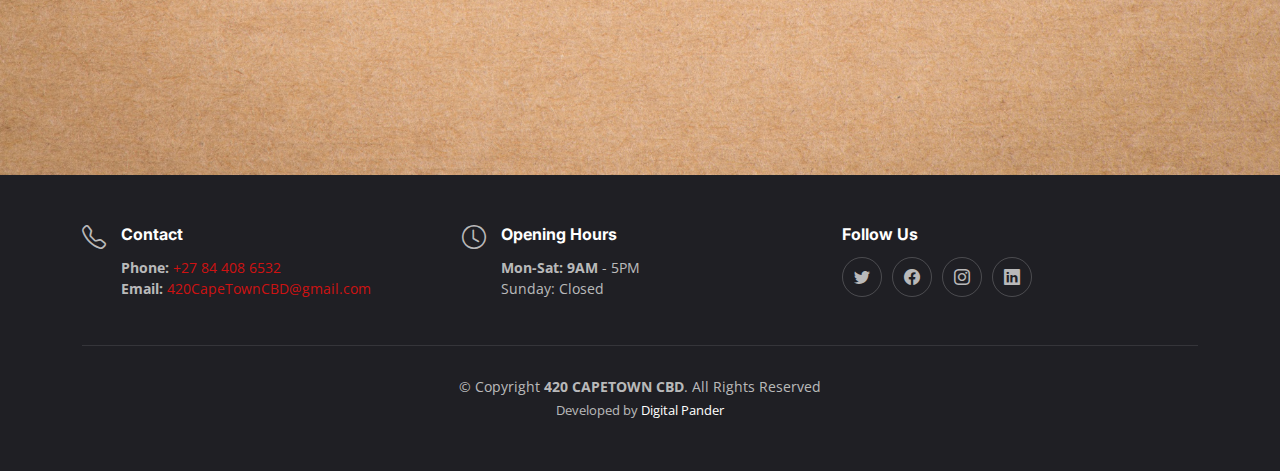
==== commit 84dc4e34: "Update index.html" ====
--- a/index.html
+++ b/index.html
@@ -4,13 +4,13 @@
     <meta charset="utf-8" />
     <meta content="width=device-width, initial-scale=1.0" name="viewport" />
 
-    <title>Yummy Bootstrap Template - Index</title>
+    <title>420 CAPETOWN CBD</title>
     <meta content="" name="description" />
     <meta content="" name="keywords" />
 
     <!-- Favicons -->
-    <link href="assets/img/favicon.png" rel="icon" />
-    <link href="assets/img/apple-touch-icon.png" rel="apple-touch-icon" />
+    <link href="assets/img/Logo_Clear.png" rel="icon" />
+    <link href="assets/img/Logo_Clear.png" rel="apple-touch-icon" />
 
     <!-- Google Fonts -->
     <link rel="preconnect" href="https://fonts.googleapis.com" />
@@ -38,13 +38,7 @@
 
     <!-- Template Main CSS File -->
     <link href="assets/css/main.css" rel="stylesheet" />
-
-    <!-- =======================================================
-  * Template Name: Yummy - v1.3.0
-  * Template URL: https://bootstrapmade.com/yummy-bootstrap-restaurant-website-template/
-  * Author: BootstrapMade.com
-  * License: https://bootstrapmade.com/license/
-  ======================================================== -->
+   
   </head>
 
   <body>
@@ -128,6 +122,8 @@
               best, most sustainable practices, including organic growth
               methods.
             </p>
+            <a data-aos="fade-up" data-aos-delay="300" style="display: grid; place-content: center;" aria-label="Chat on WhatsApp" target="_blank" href="https://wa.me/27844086532?text=Send%20me%20a%20pricelist"><img src="https://scontent.whatsapp.net/v/t39.8562-34/420077459_703742575180618_3955965302853713788_n.png?ccb=1-7&_nc_sid=73b08c&_nc_ohc=wtGLS9wW4xUQ7kNvgH3Wl9l&_nc_ht=scontent.whatsapp.net&oh=01_Q5AaIJtwARJZIZhocb6FJIyVpBbB1SYgBNRtcM12EEJjO7Wc&oe=666E64A8" alt="Chat On Whatsapp" srcset=""></a>
+
             <!-- <div class="d-flex" data-aos="fade-up" data-aos-delay="200">
               <a href="#book-a-table" class="btn-book-a-table">Book a Table</a>
               <a
@@ -593,7 +589,7 @@
 
           <div class="row gy-4">
             <div
-              class="col-lg-4 col-md-6 d-flex align-items-stretch"
+              class="col-lg-6 col-md-6 d-flex align-items-stretch"
               data-aos="fade-up"
               data-aos-delay="100"
             >
@@ -627,7 +623,7 @@
             <!-- End Chefs Member -->
 
             <div
-              class="col-lg-4 col-md-6 d-flex align-items-stretch"
+              class="col-lg-6 col-md-6 d-flex align-items-stretch"
               data-aos="fade-up"
               data-aos-delay="200"
             >
@@ -648,7 +644,7 @@
                 </div>
                 <div class="member-info">
                   <h4>Jason Wandrag</h4>
-                  <span>CTO / Web Developer</span>
+                  <span>Web Developer</span>
                   <p>
                     Although I have no talent for growing, 420 CAPETOWN CBD has given me the
                     opportunity to be able to contribute my skills to an
@@ -659,7 +655,7 @@
             </div>
             <!-- End Chefs Member -->
 
-            <div
+            <!-- <div
               class="col-lg-4 col-md-6 d-flex align-items-stretch"
               data-aos="fade-up"
               data-aos-delay="300"
@@ -688,7 +684,7 @@
                   </p>
                 </div>
               </div>
-            </div>
+            </div> -->
             <!-- End Chefs Member -->
           </div>
         </div>
@@ -707,70 +703,9 @@
       >
         <div class="container" data-aos="fade-up">
           <div class="section-header">
-            <h2>Contact</h2>
-            <p>Need Help? <span>Contact Us</span></p>
-          </div>
-
-          <div class="mb-3">
-            <iframe
-              src="https://www.google.com/maps/embed?pb=!1m14!1m12!1m3!1d6624.051248494338!2d18.6495589!3d-33.8889939!2m3!1f0!2f0!3f0!3m2!1i1024!2i768!4f13.1!5e0!3m2!1sen!2sza!4v1676211660154!5m2!1sen!2sza"
-              style="border: 0; width: 100%; height: 350px"
-              allowfullscreen=""
-              loading="lazy"
-              referrerpolicy="no-referrer-when-downgrade"
-            ></iframe>
-          </div>
-          <!-- End Google Maps -->
-
-          <div class="row gy-4">
-            <div class="col-md-6">
-              <div class="info-item d-flex align-items-center">
-                <i class="icon bi bi-map flex-shrink-0"></i>
-                <div>
-                  <h3>Our Address</h3>
-                  <p>68 Douglas Carr Dr, Blommendal, Cape Town, 7530</p>
-                </div>
-              </div>
-            </div>
-            <!-- End Info Item -->
-
-            <div class="col-md-6">
-              <div class="info-item d-flex align-items-center">
-                <i class="icon bi bi-envelope flex-shrink-0"></i>
-                <div>
-                  <h3>Email Us</h3>
-                  <p>vanzylggp@gmail.com</p>
-                </div>
-              </div>
-            </div>
-            <!-- End Info Item -->
-
-            <div class="col-md-6">
-              <div class="info-item d-flex align-items-center">
-                <i class="icon bi bi-telephone flex-shrink-0"></i>
-                <div>
-                  <h3>Call Us</h3>
-                  <p>+27 84 408 6532</p>
-                </div>
-              </div>
-            </div>
-            <!-- End Info Item -->
-
-            <div class="col-md-6">
-              <div class="info-item d-flex align-items-center">
-                <i class="icon bi bi-share flex-shrink-0"></i>
-                <div>
-                  <h3>Opening Hours</h3>
-                  <div>
-                    <strong>Mon-Sat:</strong> 9AM - 5PM;
-                    <strong>Sunday:</strong> Closed
-                  </div>
-                </div>
-              </div>
-            </div>
-            <!-- End Info Item -->
-          </div>
-
+            <!-- <h2>Contact</h2> -->
+            <p><span>Contact Us</span></p>
+          </div>
           <form
             action="https://formspree.io/f/meqwapja"
             method="POST"
@@ -818,17 +753,41 @@
                 required
               ></textarea>
             </div>
-            <div class="my-3">
-              <!-- <div class="loading">Loading</div> -->
-              <!-- <div class="error-message"></div>
-              <div class="sent-message">
-                Your message has been sent. Thank you!
-              </div> -->
-            </div>
             <div class="text-center">
               <button type="submit">Send Message</button>
+              <div class="section-header mt-3">
+                <!-- <h2>Contact</h2> -->
+                <p><span>~ OR ~</span></p>
+              </div>            <a style="display: grid; place-content: center;" aria-label="Chat on WhatsApp" target="_blank" href="https://wa.me/27844086532?text=Send%20me%20a%20pricelist"><img src="https://scontent.whatsapp.net/v/t39.8562-34/420077459_703742575180618_3955965302853713788_n.png?ccb=1-7&_nc_sid=73b08c&_nc_ohc=wtGLS9wW4xUQ7kNvgH3Wl9l&_nc_ht=scontent.whatsapp.net&oh=01_Q5AaIJtwARJZIZhocb6FJIyVpBbB1SYgBNRtcM12EEJjO7Wc&oe=666E64A8" alt="Chat On Whatsapp" srcset=""></a>
             </div>
           </form>
+<!-- 
+          <div class="mb-3">
+            <iframe
+              src="https://www.google.com/maps/embed?pb=!1m14!1m12!1m3!1d6624.051248494338!2d18.6495589!3d-33.8889939!2m3!1f0!2f0!3f0!3m2!1i1024!2i768!4f13.1!5e0!3m2!1sen!2sza!4v1676211660154!5m2!1sen!2sza"
+              style="border: 0; width: 100%; height: 350px"
+              allowfullscreen=""
+              loading="lazy"
+              referrerpolicy="no-referrer-when-downgrade"
+            ></iframe>
+          </div> -->
+          <!-- End Google Maps -->
+
+          <!-- <div class="row gy-4">
+            <div class="col-md-6">
+              <div class="info-item d-flex align-items-center">
+                <i class="icon bi bi-map flex-shrink-0"></i>
+                <div>
+                  <h3>Our Address</h3>
+                  <p>68 Douglas Carr Dr, Blommendal, Cape Town, 7530</p>
+                </div>
+              </div>
+            </div> -->
+            <!-- End Info Item -->
+
+            
+
+          
           <!--End Contact Form -->
         </div>
       </section>
@@ -840,7 +799,7 @@
     <footer id="footer" class="footer">
       <div class="container">
         <div class="row gy-3">
-          <div class="col-lg-3 col-md-6 d-flex">
+          <!-- <div class="col-lg-3 col-md-6 d-flex">
             <i class="bi bi-geo-alt icon"></i>
             <div>
               <h4>Address</h4>
@@ -848,20 +807,20 @@
                 68 Douglas Carr Dr,<br /> Blommendal, Cape Town, 7530<br />
               </p>
             </div>
-          </div>
-
-          <div class="col-lg-3 col-md-6 footer-links d-flex">
+          </div> -->
+
+          <div class="col-lg-4 col-md-6 footer-links d-flex">
             <i class="bi bi-telephone icon"></i>
             <div>
               <h4>Contact</h4>
               <p>
-                <strong>Phone:</strong> +27 84 408 6532<br />
-                <strong>Email:</strong> vanzylggp@gmail.com<br />
+                <strong>Phone:</strong> <a href="https://wa.me/27844086532?text=Send%20me%20a%20pricelist" target="_blank">+27 84 408 6532</a><br />
+                <strong>Email:</strong> <a href="mailto:420CapeTownCBD@gmail.com" target="_blank">420CapeTownCBD@gmail.com</a><br />
               </p>
             </div>
           </div>
 
-          <div class="col-lg-3 col-md-6 footer-links d-flex">
+          <div class="col-lg-4 col-md-6 footer-links d-flex">
             <i class="bi bi-clock icon"></i>
             <div>
               <h4>Opening Hours</h4>
@@ -872,7 +831,7 @@
             </div>
           </div>
 
-          <div class="col-lg-3 col-md-6 footer-links">
+          <div class="col-lg-4 col-md-6 footer-links">
             <h4>Follow Us</h4>
             <div class="social-links d-flex">
               <a href="#" class="twitter"><i class="bi bi-twitter"></i></a>
@@ -894,7 +853,7 @@
           <!-- You can delete the links only if you purchased the pro version. -->
           <!-- Licensing information: https://bootstrapmade.com/license/ -->
           <!-- Purchase the pro version with working PHP/AJAX contact form: https://bootstrapmade.com/yummy-bootstrap-restaurant-website-template/ -->
-          Designed by <a href="https://jason-wandrag.netlify.app/" target="_blank">Jason Wandrag</a>
+          Developed by <a href="https://jason-wandrag.netlify.app/" target="_blank">Digital Pander</a>
         </div>
       </div>
     </footer>
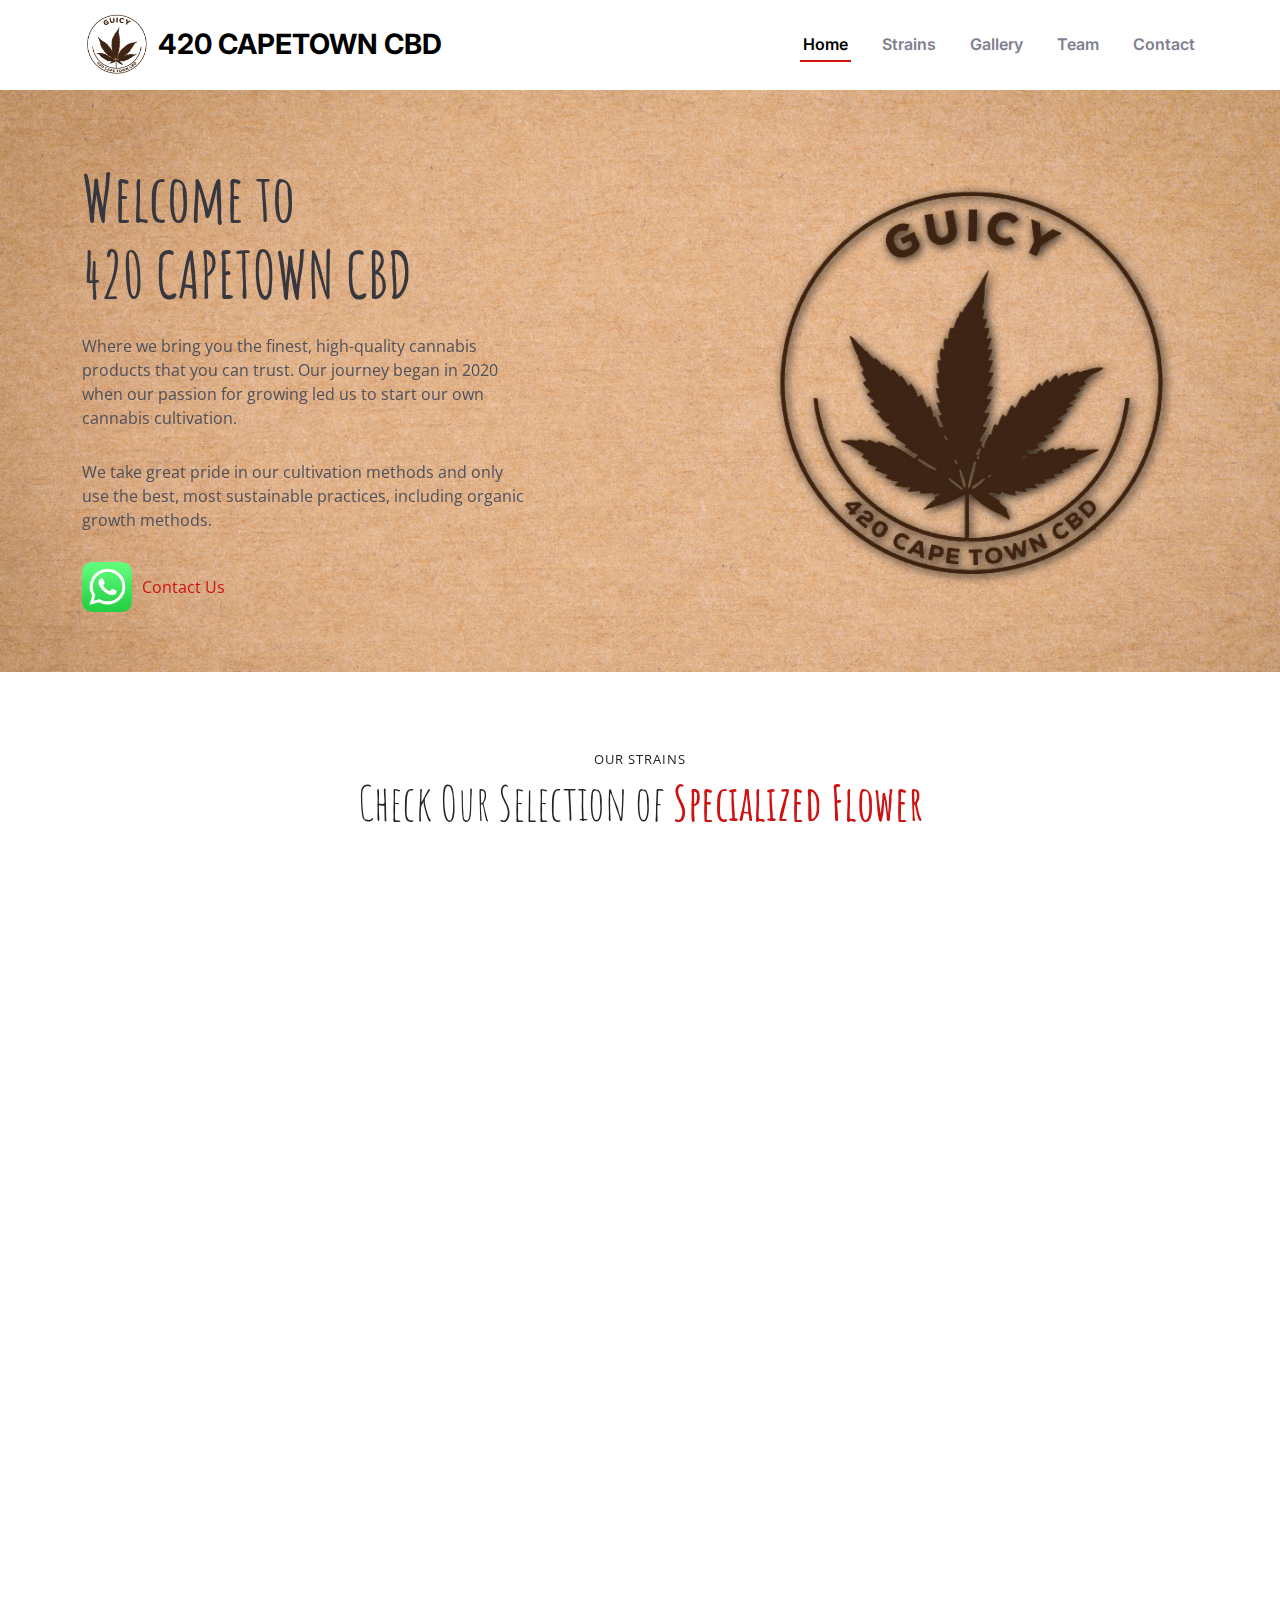
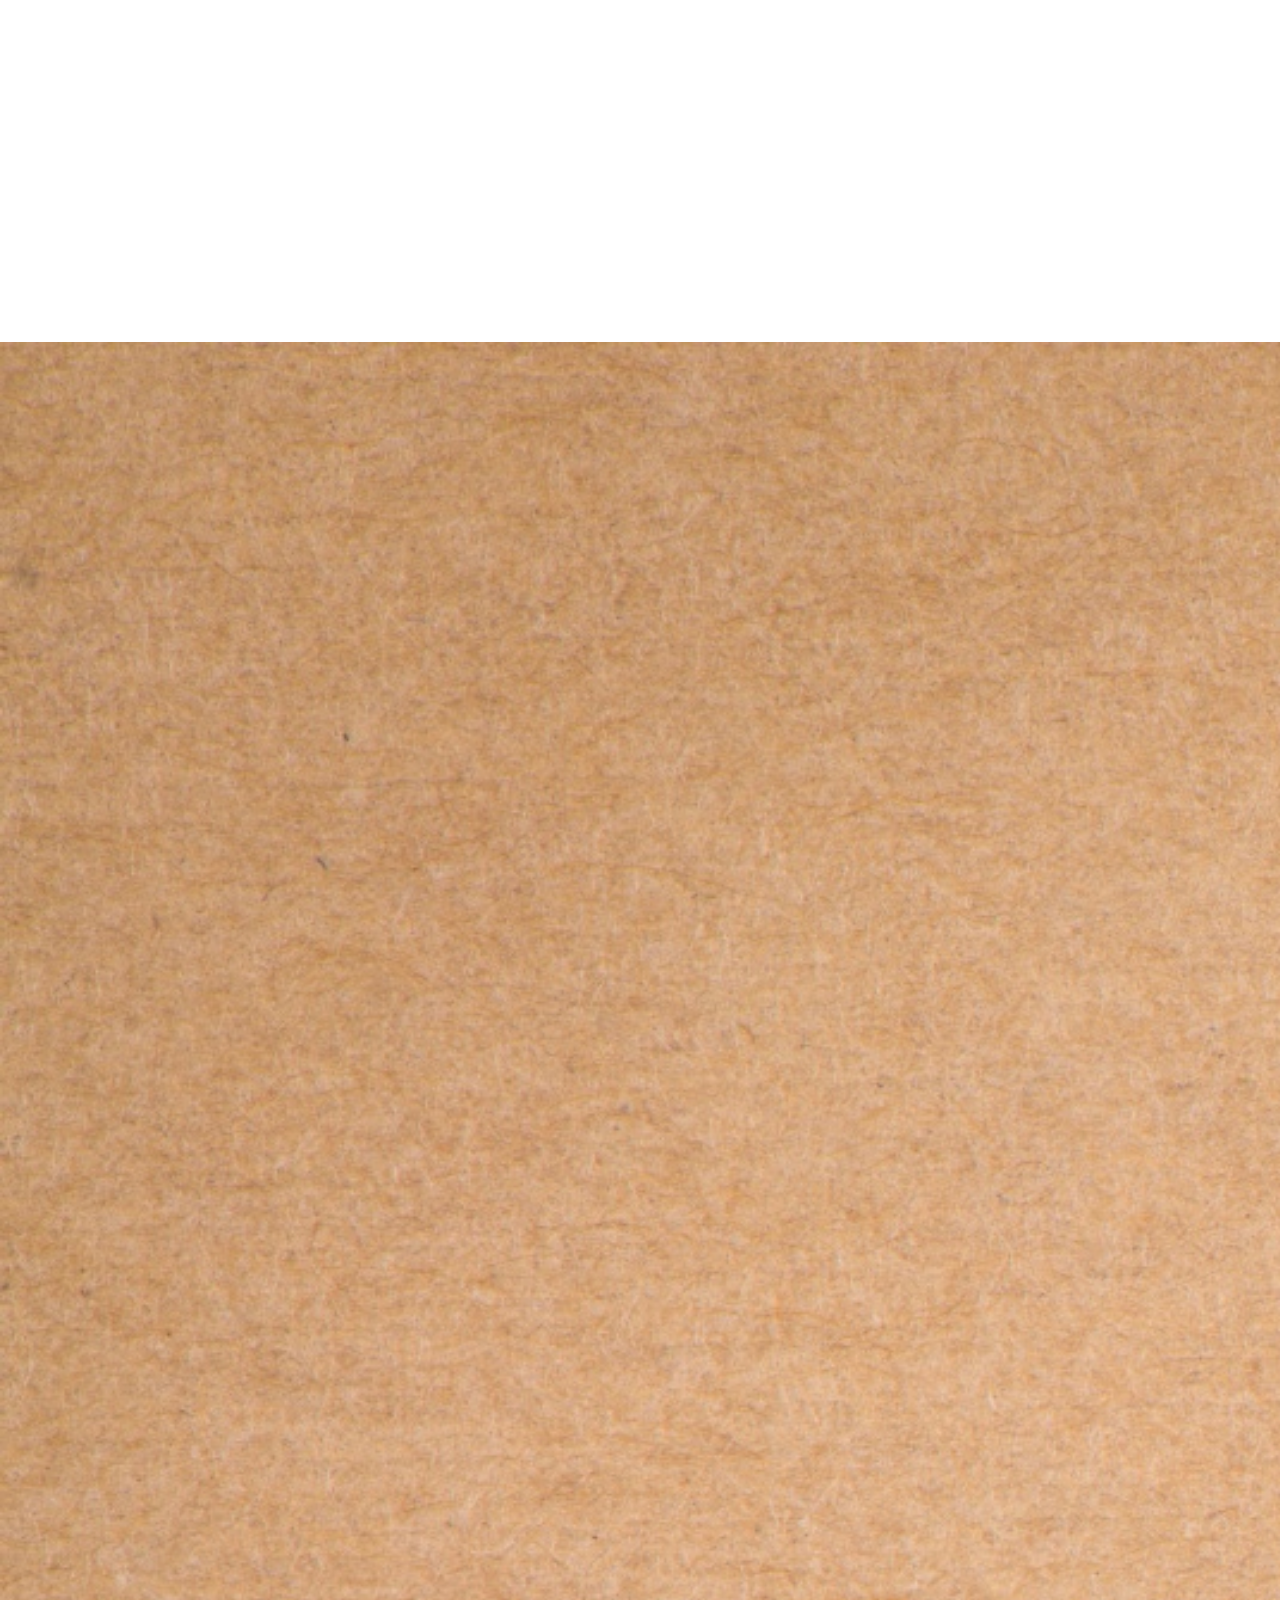
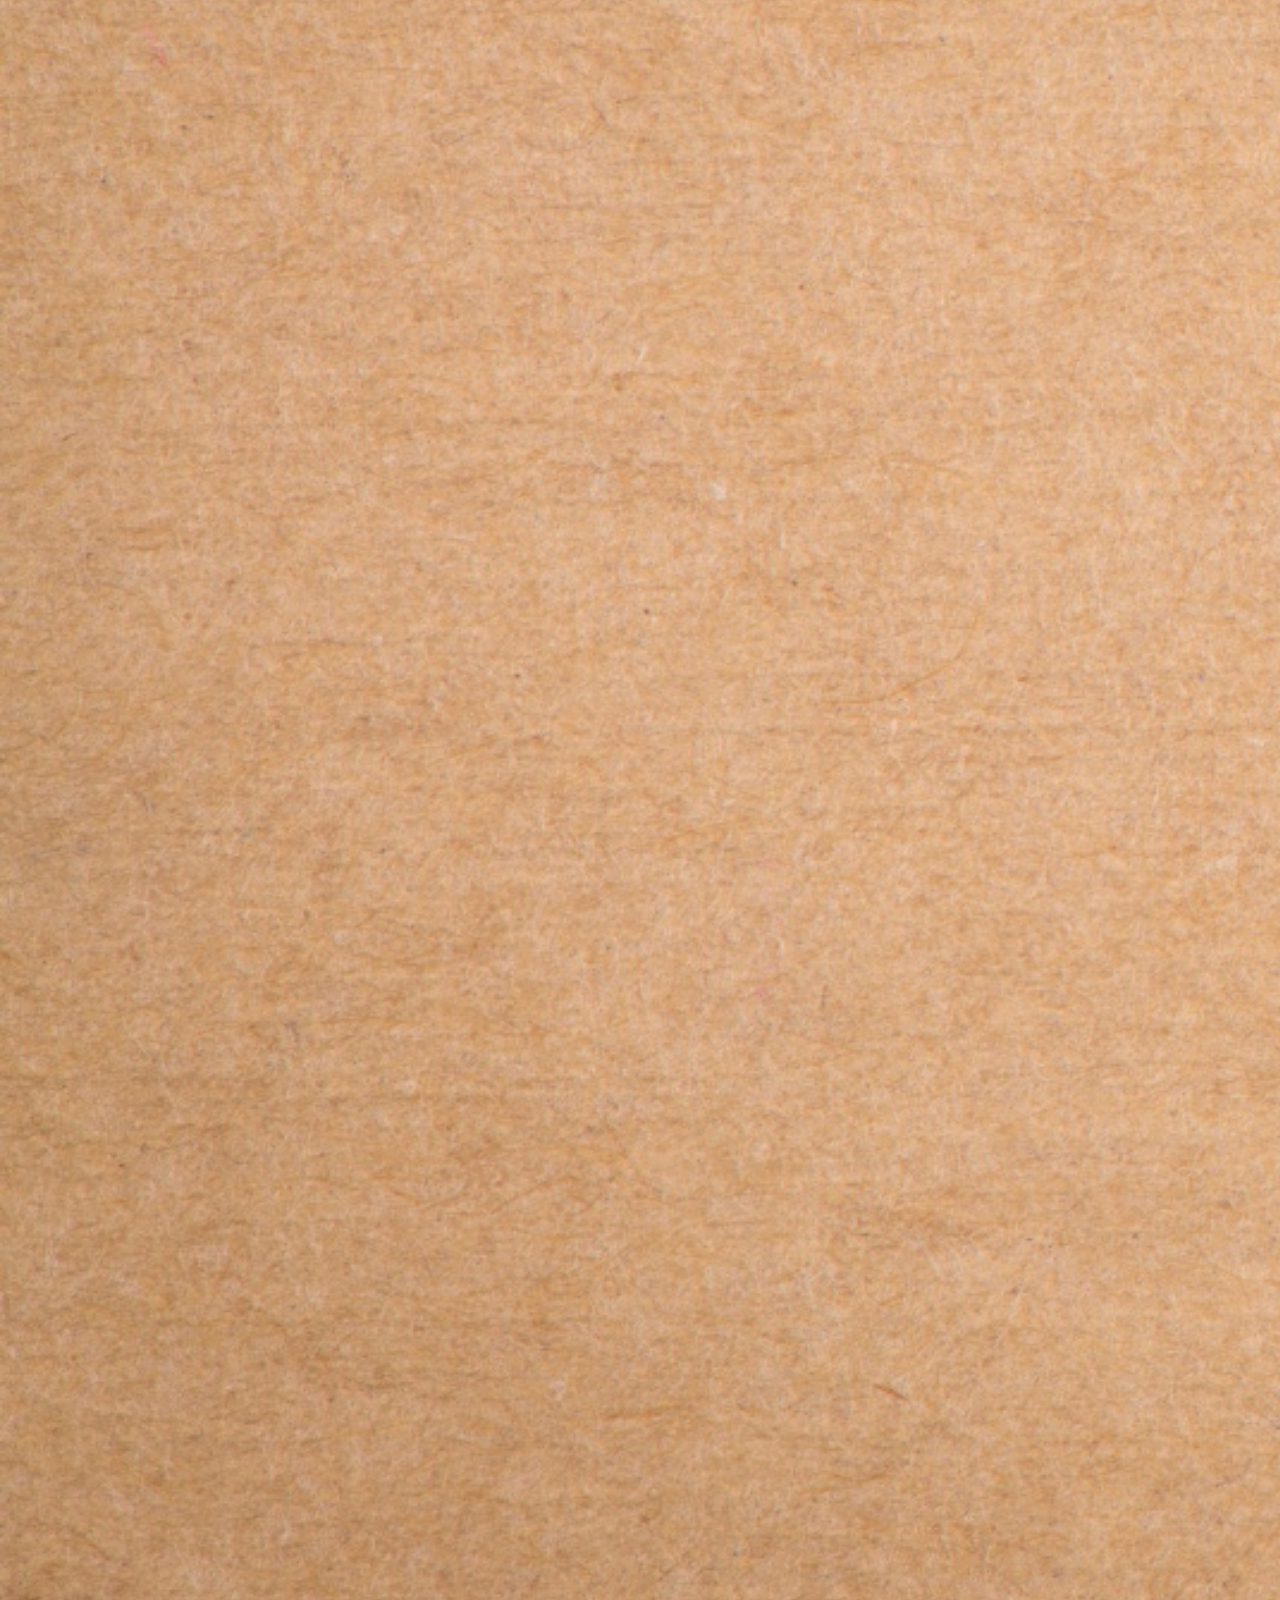
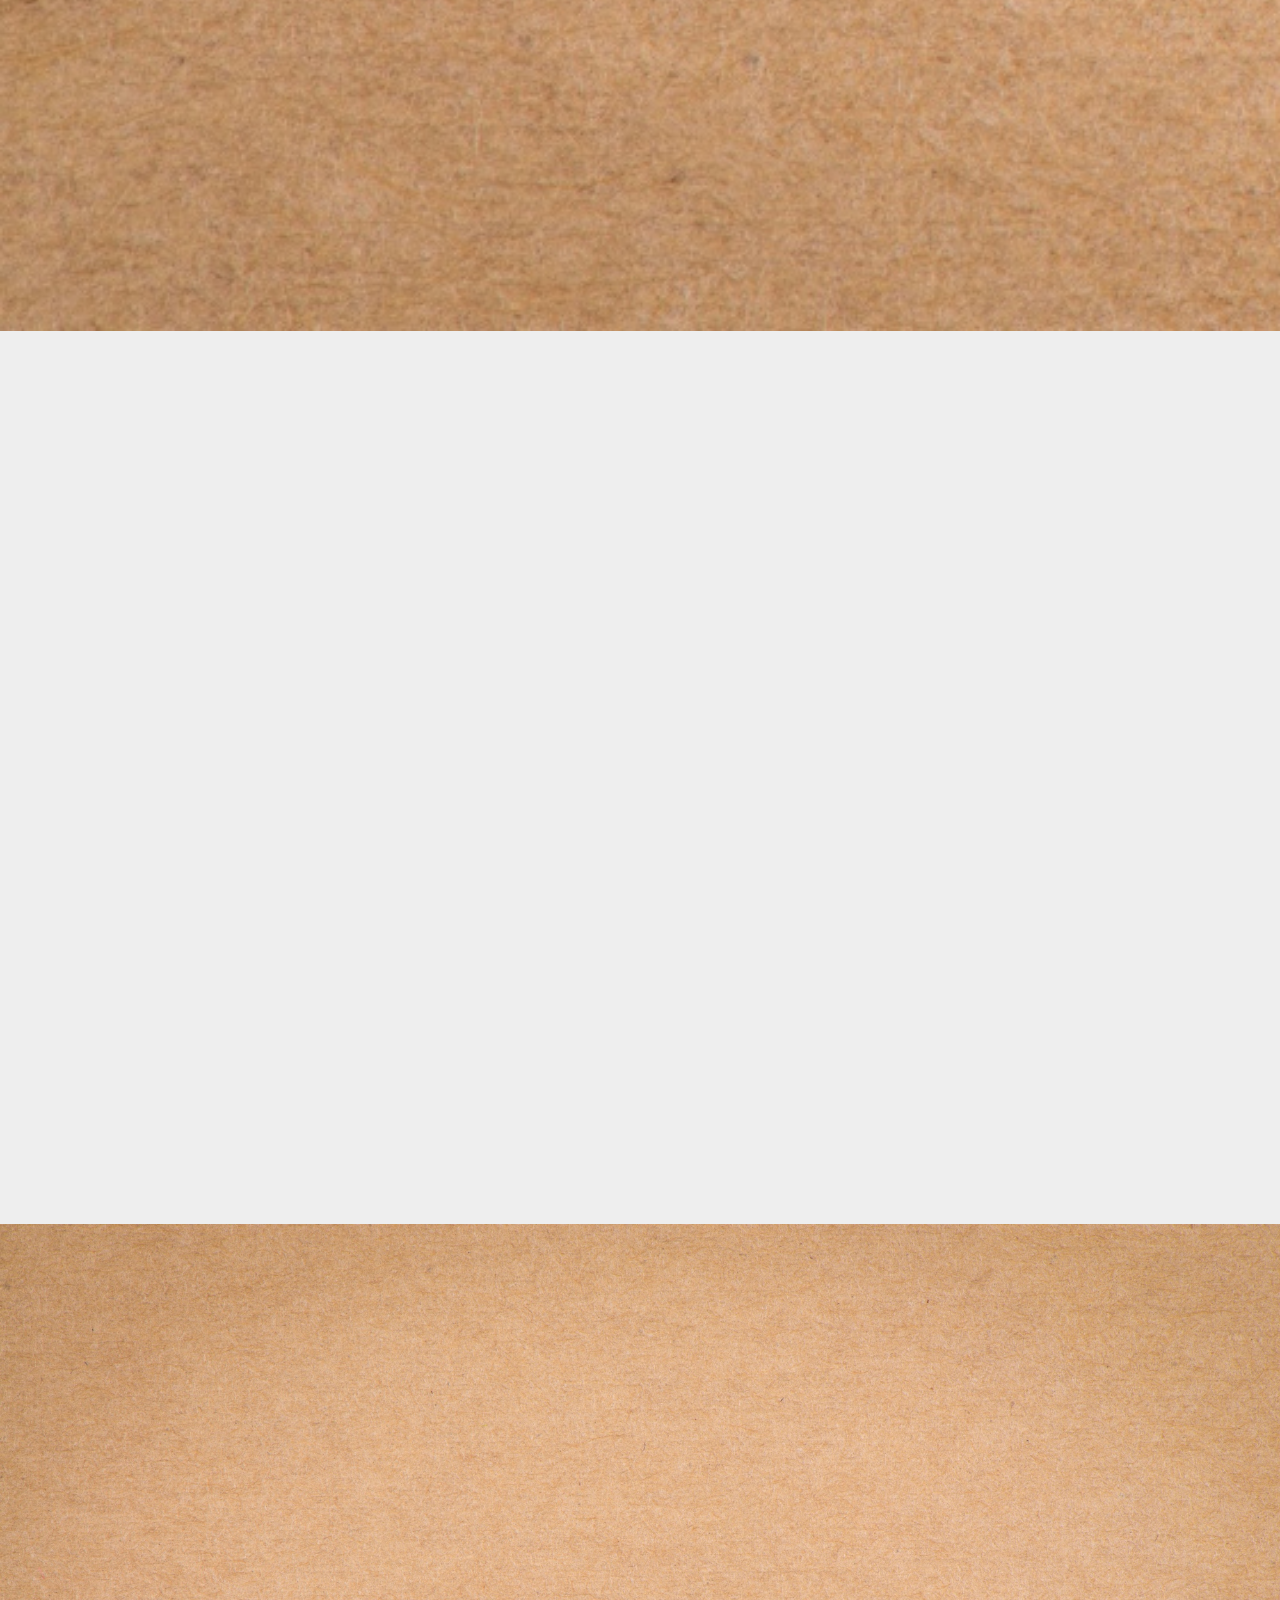
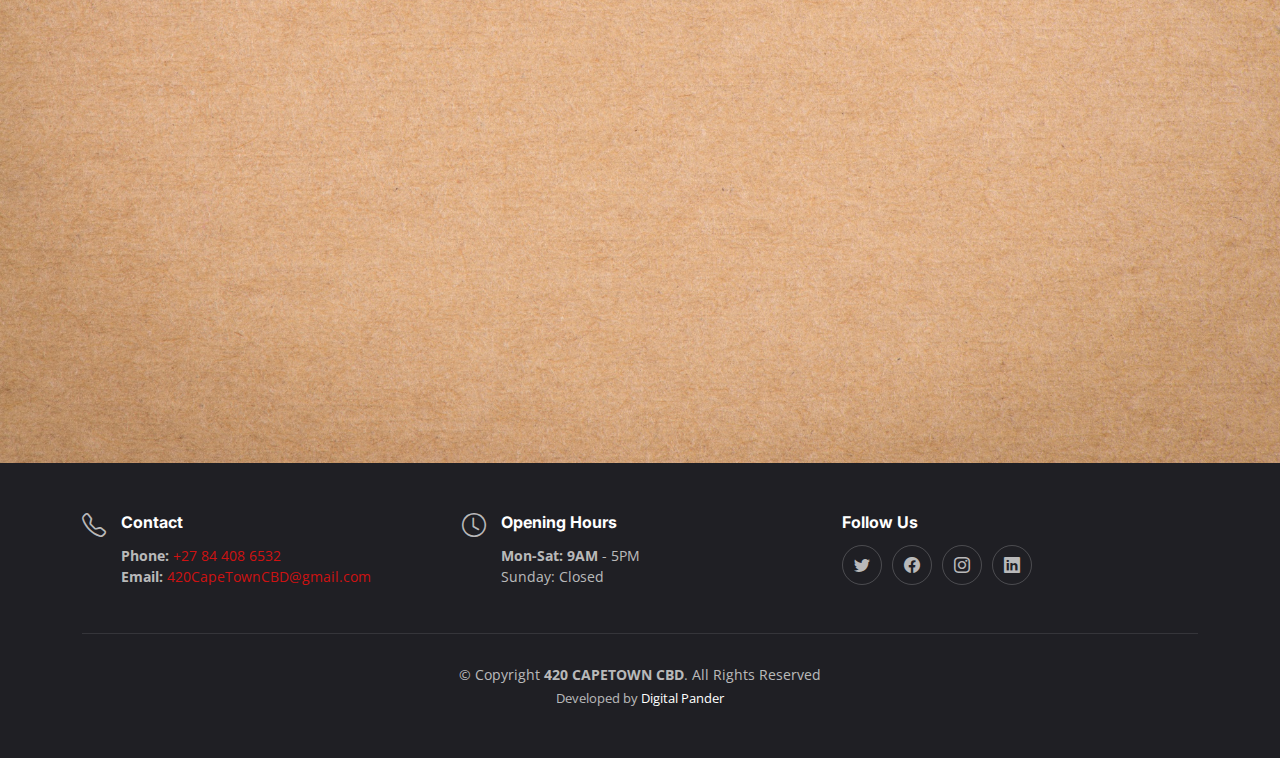
==== commit acc8db04: "Cool Updates" ====
--- a/index.html
+++ b/index.html
@@ -38,7 +38,6 @@
 
     <!-- Template Main CSS File -->
     <link href="assets/css/main.css" rel="stylesheet" />
-   
   </head>
 
   <body>
@@ -57,8 +56,8 @@
         <nav id="navbar" class="navbar">
           <ul>
             <li><a href="#hero">Home</a></li>
-            <li><a href="#about">About</a></li>
             <li><a href="#flowers">Strains</a></li>
+            <li><a href="#gallery">Gallery</a></li>
             <!-- <li><a href="#events">Events</a></li> -->
             <li><a href="#chefs">Team</a></li>
             <!-- <li><a href="#menu">Menu</a></li> -->
@@ -122,7 +121,26 @@
               best, most sustainable practices, including organic growth
               methods.
             </p>
-            <a data-aos="fade-up" data-aos-delay="300" style="display: grid; place-content: center;" aria-label="Chat on WhatsApp" target="_blank" href="https://wa.me/27844086532?text=Send%20me%20a%20pricelist"><img src="https://scontent.whatsapp.net/v/t39.8562-34/420077459_703742575180618_3955965302853713788_n.png?ccb=1-7&_nc_sid=73b08c&_nc_ohc=wtGLS9wW4xUQ7kNvgH3Wl9l&_nc_ht=scontent.whatsapp.net&oh=01_Q5AaIJtwARJZIZhocb6FJIyVpBbB1SYgBNRtcM12EEJjO7Wc&oe=666E64A8" alt="Chat On Whatsapp" srcset=""></a>
+            <a
+              data-aos="fade-up"
+              data-aos-delay="300"
+              style="
+                display: flex;
+                justify-content: start;
+                align-items: center;
+                gap: 10px;
+              "
+              aria-label="Chat on WhatsApp"
+              target="_blank"
+              href="https://wa.me/27844086532?text=Send%20me%20a%20pricelist"
+              ><img
+                src="./assets/img/whatsapp.png"
+                alt="Chat On Whatsapp"
+                srcset=""
+                style="max-width: 50px"
+              />
+              Contact Us</a
+            >
 
             <!-- <div class="d-flex" data-aos="fade-up" data-aos-delay="200">
               <a href="#book-a-table" class="btn-book-a-table">Book a Table</a>
@@ -149,96 +167,8 @@
     <!-- End Hero Section -->
 
     <main id="main">
-      <!-- ======= About Section ======= -->
-      <section id="about" class="about">
-        <div class="container" data-aos="fade-up">
-          <div class="section-header">
-            <h2>About Us</h2>
-            <p>Learn More <span>About Us</span></p>
-          </div>
-
-          <div class="row gy-4">
-            <div
-              class="col-lg-6 position-relative about-img"
-              style="
-                background-image: url(assets/img/About_Main.jpeg);
-                background-position: center center;
-                background-size: cover;
-              "
-              data-aos="fade-up"
-              data-aos-delay="150"
-            >
-              <!-- <div class="call-us position-absolute">
-                <h4>Book a Table</h4>
-                <p>+1 5589 55488 55</p>
-              </div> -->
-            </div>
-            <div
-              class="col-lg-6 d-flex"
-              data-aos="fade-up"
-              data-aos-delay="300"
-            >
-              <div class="content ps-0 ps-lg-5">
-                <p class="fst-italic">
-                  We specialize in growing some of the most popular THC and CBD
-                  strains including:
-                </p>
-                <ul>
-                  <li><i class="bi bi-check2-all"></i> Girl Scout Cookies</li>
-                  <li><i class="bi bi-check2-all"></i> Polar Vortex</li>
-                  <li><i class="bi bi-check2-all"></i> Mandarin Cookies</li>
-                  <li><i class="bi bi-check2-all"></i> Charlotte's Angel</li>
-                  <li><i class="bi bi-check2-all"></i> Harlequin</li>
-                </ul>
-                <p>
-                  We are committed to providing our enthusiasts with the best
-                  possible experience and guarantee that you will love our
-                  product. We are also proud to be a 0 waste company, doing our
-                  part to protect the environment.
-                </p>
-                <p>
-                  Our goal is to provide our enthusiasts with the best quality
-                  cannabis products, which is why we also offer a wide range of
-                  premium infused edibles and infused base ingredients for
-                  cooking such as butter, honey, and homemade dough. We use only
-                  the highest quality ingredients, so you can trust that our
-                  products are safe and delicious.
-                </p>
-                <p>
-                  We understand that not everyone can come visit us, That's why
-                  we offer fast and discreet delivery of our products via
-                  courier.
-                </p>
-                <p>
-                  At 420CapeTownCBD, we pride ourselves on our commitment to
-                  quality, sustainability, and enthusiast satisfaction. Thank
-                  you for choosing 420CapeTownCBD as your preferred cannabis
-                  supplier, we look forward to serving you.
-                </p>
-                <!-- <div class="position-relative mt-4">
-                  <img src="assets/img/about-2.jpg" class="img-fluid" alt="" />
-                  <a
-                    href="https://www.youtube.com/watch?v=LXb3EKWsInQ"
-                    class="glightbox play-btn"
-                  ></a>
-                </div> -->
-              </div>
-            </div>
-          </div>
-        </div>
-      </section>
-      <!-- End About Section -->
-
-      <!-- ======= Flower Strains Section ======= -->
-      <section
-        id="flowers"
-        class="menu"
-        style="
-          background-image: url(./assets//img/brown-texture.jpg);
-          background-size: cover;
-          transition: all 0.3s linear;
-        "
-      >
+      <!-- ======= Flower Strainfs Section ======= -->
+      <section id="flowers" class="about">
         <div class="container" data-aos="fade-up">
           <div class="section-header">
             <h2>Our Strains</h2>
@@ -270,7 +200,7 @@
               </a>
             </li>
             <!-- End tab nav item -->
-
+            <!-- 
             <li class="nav-item">
               <a
                 class="nav-link"
@@ -278,8 +208,9 @@
                 data-bs-target="#strains-indica"
               >
                 <h4>Indica</h4> </a
-              ><!-- End tab nav item -->
-            </li>
+              >
+            </li> -->
+            <!-- End tab nav item -->
 
             <li class="nav-item">
               <a
@@ -292,7 +223,7 @@
             </li>
             <!-- End tab nav item -->
 
-            <li class="nav-item">
+            <!-- <li class="nav-item">
               <a
                 class="nav-link"
                 data-bs-toggle="tab"
@@ -300,11 +231,15 @@
               >
                 <h4>CBD</h4>
               </a>
-            </li>
+            </li> -->
             <!-- End tab nav item -->
           </ul>
 
-          <div class="tab-content" data-aos="fade-up" data-aos-delay="300">
+          <div style="
+          background-image: url(./assets//img/brown-texture.jpg);
+          background-size: cover;
+          transition: all 0.3s linear;
+        " class="tab-content p-3" data-aos="fade-up" data-aos-delay="300">
             <div class="tab-pane fade active show" id="strains-all">
               <div class="tab-header text-center">
                 <p>Strains</p>
@@ -312,114 +247,485 @@
               </div>
 
               <div class="row gy-5">
+                <!-- ColItem Start => Bob Saget -->
                 <div class="col-lg-4 menu-item">
-                  <a
-                    href="assets/img/flowers/Sativa/Moby Dick.png"
-                    class="glightbox"
-                    ><img
-                      src="assets/img/flowers/Sativa/Moby Dick.png"
+                  <button
+                    onclick="this.nextElementSibling.showModal()"
+                    style="background: none; outline: none; border: none"
+                  >
+                    <img
+                      src="assets/img/flowers/Sativa/Bob Saget.png"
                       class="menu-img img-fluid"
                       alt=""
-                  /></a>
-                  <h4>Moby Dick</h4>
-                  <p class="ingredients">
-                    Euphoria, Spacey, Happy, Psychedelic
-                  </p>
-                  <!-- <p class="price">$5.95</p> -->
-                </div>
-                <!-- Menu Item -->
-
+                    />
+                    <h4>Bob Saget</h4>
+                  </button>
+                  <dialog
+                    onclick="(event.clientX < this.getBoundingClientRect().left || event.clientX > this.getBoundingClientRect().right || event.clientY < this.getBoundingClientRect().top || event.clientY > this.getBoundingClientRect().bottom) && this.close()"
+                  >
+                    <button
+                      style="
+                        position: absolute;
+                        right: 10px;
+                        top: 10px;
+                        z-index: 10;
+                        border: none;
+                        background: none;
+                      "
+                      onclick="this.parentNode.close()"
+                    >
+                      Close
+                    </button>
+                    <div
+                      class="d-flex flex-column flex-md-row align-items-center"
+                    >
+                      <img
+                        src="assets/img/flowers/Sativa/Bob Saget.png"
+                        class="img-fluid"
+                        alt=""
+                      />
+                      <div>
+                        <h4>Bob Saget</h4>
+                        <p class="ingredients">Talkative, Creative, Happy</p>
+                        <hr />
+                        <p>
+                          Bob Saget, also known as "The Bob," is a stimulating
+                          sativa marijuana strain that won 2nd place at the 2016
+                          Colorado Cannabis Cup. This addled comedian gets the
+                          heart pumping, stimulating the consumer to the point
+                          of agitation. But fear not, the energy subsides and
+                          settles into an uplifted, cerebral haze that is lucid,
+                          yet spacey. As this strong sativa fades, expect a
+                          stoney crash that represents Saget’s latent Pre-98
+                          Bubba Kush and Afghani genetics.
+                        </p>
+                        <a
+                          data-aos="fade-up"
+                          data-aos-delay="300"
+                          style="
+                            display: flex;
+                            justify-content: center;
+                            align-items: center;
+                            gap: 10px;
+                            margin-top: 30px;
+                          "
+                          aria-label="Chat on WhatsApp"
+                          target="_blank"
+                          href="https://wa.me/27844086532?text=Bob%20Saget%20please"
+                          ><img
+                            src="./assets/img/whatsapp.png"
+                            alt="Chat On Whatsapp"
+                            srcset=""
+                            style="max-width: 50px"
+                          />
+                          Contact Us</a
+                        >
+                      </div>
+                    </div>
+                  </dialog>
+                </div>
+                <!-- ColItem End -->
+                <!-- ColItem Start => Glookies -->
                 <div class="col-lg-4 menu-item">
-                  <a
-                    href="assets/img/flowers/Sativa/Swazi Gold.png"
-                    class="glightbox"
-                    ><img
-                      src="assets/img/flowers/Sativa/Swazi Gold.png"
-                      class="menu-img img-fluid"
-                      alt="Swazi Gold"
-                  /></a>
-                  <h4>Swazi Gold</h4>
-                  <p class="ingredients">
-                    Hungry, Relaxed, Creative, Focused, Giggly
-                  </p>
-                  <!-- <p class="price">$14.95</p> -->
-                </div>
-                <!-- Menu Item -->
-                <div class="col-lg-4 menu-item">
-                  <a
-                    href="assets/img/flowers/indica/Northern Lights.png"
-                    class="glightbox"
-                    ><img
-                      src="assets/img/flowers/indica/Northern Lights.png"
+                  <button
+                    onclick="this.nextElementSibling.showModal()"
+                    style="background: none; outline: none; border: none"
+                  >
+                    <img
+                      src="assets/img/flowers/hybrid/Glookies.png"
                       class="menu-img img-fluid"
                       alt=""
-                  /></a>
-                  <h4>Northern Lights</h4>
-                  <p class="ingredients">Relaxation, Euphoric, Hunger</p>
-                  <!-- <p class="price">$5.95</p> -->
-                </div>
-                <!-- Menu Item -->
-
+                    />
+                    <h4>Glookies</h4>
+                  </button>
+                  <dialog
+                    onclick="(event.clientX < this.getBoundingClientRect().left || event.clientX > this.getBoundingClientRect().right || event.clientY < this.getBoundingClientRect().top || event.clientY > this.getBoundingClientRect().bottom) && this.close()"
+                  >
+                    <button
+                      style="
+                        position: absolute;
+                        right: 10px;
+                        top: 10px;
+                        z-index: 10;
+                        border: none;
+                        background: none;
+                      "
+                      onclick="this.parentNode.close()"
+                    >
+                      Close
+                    </button>
+                    <div
+                      class="d-flex flex-column flex-md-row align-items-center"
+                    >
+                      <img
+                        src="assets/img/flowers/hybrid/Glookies.png"
+                        class="img-fluid"
+                        alt=""
+                      />
+                      <div>
+                        <h4>Glookies</h4>
+                        <p class="ingredients">Hungry, Relaxed, Sleepy</p>
+                        <hr />
+                        <p>
+                          Glookies is a hybrid weed strain made by crossing Thin
+                          Mint with GG4. The effects of Glookies are believed to
+                          be calming and uplifting. Reviewers on Leafly say
+                          Glookies makes them feel giggly, relaxed, and hungry.
+                          Glookies has 20% THC and 1% CBG. The dominant terpene
+                          in Glookies is caryophyllene, with sweet, earthy aroma
+                          and nutty, spicy, and diesel-like flavor profile.
+                          Medical marijuana patients say they often buy this
+                          strain during episodes of anxiety and lack of
+                          appetite. The original breeder of Glookies is Barney’s
+                          Farm.
+                        </p>
+                        <a
+                          data-aos="fade-up"
+                          data-aos-delay="300"
+                          style="
+                            display: flex;
+                            justify-content: center;
+                            align-items: center;
+                            gap: 10px;
+                            margin-top: 30px;
+                          "
+                          aria-label="Chat on WhatsApp"
+                          target="_blank"
+                          href="https://wa.me/27844086532?text=Glookies%20please"
+                          ><img
+                            src="./assets/img/whatsapp.png"
+                            alt="Chat On Whatsapp"
+                            srcset=""
+                            style="max-width: 50px"
+                          />
+                          Contact Us</a
+                        >
+                      </div>
+                    </div>
+                  </dialog>
+                </div>
+                <!-- ColItem End -->
+                <!-- ColItem Start => King Kong -->
                 <div class="col-lg-4 menu-item">
-                  <a
-                    href="assets/img/flowers/hybrid/Polar Vortex.png"
-                    class="glightbox"
-                    ><img
-                      src="assets/img/flowers/hybrid/Polar Vortex.png"
-                      class="menu-img img-fluid"
-                      alt="Polar Vortex"
-                  /></a>
-                  <h4>Polar Vortex</h4>
-                  <p class="ingredients">Energetic, Creative, Focused</p>
-                  <!-- <p class="price">$5.95</p> -->
-                </div>
-                <!-- Menu Item -->
-
-                <div class="col-lg-4 menu-item">
-                  <a
-                    href="assets/img/flowers/hybrid/Cornbread.png"
-                    class="glightbox"
-                    ><img
-                      src="assets/img/flowers/hybrid/Cornbread.png"
-                      class="menu-img img-fluid"
-                      alt="Cornbread"
-                  /></a>
-                  <h4>Cornbread</h4>
-                  <p class="ingredients">
-                    Relaxing, Euphoric, Happy, Sleepy, Hungry
-                  </p>
-                  <!-- <p class="price">$14.95</p> -->
-                </div>
-                <!-- Menu Item -->
-                <div class="col-lg-4 menu-item">
-                  <a
-                    href="assets/img/flowers/CBD/Charlottes Angel.png"
-                    class="glightbox"
-                    ><img
-                      src="assets/img/flowers/CBD/Charlottes Angel.png"
+                  <button
+                    onclick="this.nextElementSibling.showModal()"
+                    style="background: none; outline: none; border: none"
+                  >
+                    <img
+                      src="assets/img/flowers/hybrid/King Kong.png"
                       class="menu-img img-fluid"
                       alt=""
-                  /></a>
-                  <h4>Charlotte's Angel</h4>
-                  <p class="ingredients">Calming, Anxiety</p>
-                  <!-- <p class="price">$5.95</p> -->
-                </div>
-                <!-- Menu Item -->
-
+                    />
+                    <h4>King Kong</h4>
+                  </button>
+                  <dialog
+                    onclick="(event.clientX < this.getBoundingClientRect().left || event.clientX > this.getBoundingClientRect().right || event.clientY < this.getBoundingClientRect().top || event.clientY > this.getBoundingClientRect().bottom) && this.close()"
+                  >
+                    <button
+                      style="
+                        position: absolute;
+                        right: 10px;
+                        top: 10px;
+                        z-index: 10;
+                        border: none;
+                        background: none;
+                      "
+                      onclick="this.parentNode.close()"
+                    >
+                      Close
+                    </button>
+                    <div
+                      class="d-flex flex-column flex-md-row align-items-center"
+                    >
+                      <img
+                        src="assets/img/flowers/hybrid/King Kong.png"
+                        class="img-fluid"
+                        alt=""
+                      />
+                      <div>
+                        <h4>King Kong</h4>
+                        <p class="ingredients">Hungry, Relaxed, Sleepy</p>
+                        <hr />
+                        <p>
+                          King Kong, also known as "King Kong OG" and "King Kong
+                          Kush," is a hybrid marijuana strain. Mothered by Ed
+                          Rosenthal Super Bud, King Kong is indica-leaning and
+                          provides head-to-toe effects as strong as the giant
+                          ape himself. These dense conic buds come frosted in
+                          crystals and ribboned in hairs despite its short
+                          flowering time of only 7 to 8 weeks. King Kong is
+                          known to have a pungent sour, skunky smell with
+                          long-lasting effects that target pain, nausea,
+                          anxiety, and the appetite. King Kong may offer
+                          uplifting and focused effects to be enjoyed any time
+                          of the day.
+                        </p>
+                        <a
+                          data-aos="fade-up"
+                          data-aos-delay="300"
+                          style="
+                            display: flex;
+                            justify-content: center;
+                            align-items: center;
+                            gap: 10px;
+                            margin-top: 30px;
+                          "
+                          aria-label="Chat on WhatsApp"
+                          target="_blank"
+                          href="https://wa.me/27844086532?text=King%20Kong%20please"
+                          ><img
+                            src="./assets/img/whatsapp.png"
+                            alt="Chat On Whatsapp"
+                            srcset=""
+                            style="max-width: 50px"
+                          />
+                          Contact Us</a
+                        >
+                      </div>
+                    </div>
+                  </dialog>
+                </div>
+                <!-- ColItem End -->
+                <!-- ColItem Start => Wedding Cake -->
                 <div class="col-lg-4 menu-item">
-                  <a
-                    href="assets/img/flowers/CBD/Harlequin.png"
-                    class="glightbox"
-                    ><img
-                      src="assets/img/flowers/CBD/Harlequin.png"
+                  <button
+                    onclick="this.nextElementSibling.showModal()"
+                    style="background: none; outline: none; border: none"
+                  >
+                    <img
+                      src="assets/img/flowers/hybrid/Wedding Cake.png"
                       class="menu-img img-fluid"
                       alt=""
-                  /></a>
-                  <h4>Harlequin</h4>
-                  <p class="ingredients">Pain, Inflammation, Nausea</p>
-                  <!-- <p class="price">$14.95</p> -->
-                </div>
-                <!-- Menu Item -->
+                    />
+                    <h4>Wedding Cake</h4>
+                  </button>
+                  <dialog
+                    onclick="(event.clientX < this.getBoundingClientRect().left || event.clientX > this.getBoundingClientRect().right || event.clientY < this.getBoundingClientRect().top || event.clientY > this.getBoundingClientRect().bottom) && this.close()"
+                  >
+                    <button
+                      style="
+                        position: absolute;
+                        right: 10px;
+                        top: 10px;
+                        z-index: 10;
+                        border: none;
+                        background: none;
+                      "
+                      onclick="this.parentNode.close()"
+                    >
+                      Close
+                    </button>
+                    <div
+                      class="d-flex flex-column flex-md-row align-items-center"
+                    >
+                      <img
+                        src="assets/img/flowers/hybrid/Wedding Cake.png"
+                        class="img-fluid"
+                        alt=""
+                      />
+                      <div>
+                        <h4>Wedding Cake</h4>
+                        <p class="ingredients">Relaxed, Aroused, Hungry</p>
+                        <hr />
+                        <p>
+                          Wedding Cake, also known as "Triangle Mints #23," is a
+                          potent type of indica-hybrid marijuana strain made by
+                          crossing Triangle Kush with Animal Mints. Fun fact: In
+                          Canada, this strain is known as Pink Cookies. The
+                          Wedding Cake strain provides relaxing and euphoric
+                          effects that calm the body and mind. This strain
+                          yields a rich and tangy flavor profile with undertones
+                          of earthy pepper. Medical marijuana patients choose
+                          Wedding Cake to help relieve symptoms associated with
+                          pain, insomnia and appetite loss. Consumers with a low
+                          THC tolerance should enjoy this strain with an extra
+                          slice of care due to its high THC content. Wedding
+                          Cake has soared in popularity over the years and was
+                          named Leafly Strain of the Year in 2019.
+                        </p>
+                        <a
+                          data-aos="fade-up"
+                          data-aos-delay="300"
+                          style="
+                            display: flex;
+                            justify-content: center;
+                            align-items: center;
+                            gap: 10px;
+                            margin-top: 30px;
+                          "
+                          aria-label="Chat on WhatsApp"
+                          target="_blank"
+                          href="https://wa.me/27844086532?text=Wedding%20Cake%20please"
+                          ><img
+                            src="./assets/img/whatsapp.png"
+                            alt="Chat On Whatsapp"
+                            srcset=""
+                            style="max-width: 50px"
+                          />
+                          Contact Us</a
+                        >
+                      </div>
+                    </div>
+                  </dialog>
+                </div>
+                <!-- ColItem End -->
+                <!-- ColItem Start => Exodus Cheese -->
+                <div class="col-lg-4 menu-item">
+                  <button
+                    onclick="this.nextElementSibling.showModal()"
+                    style="background: none; outline: none; border: none"
+                  >
+                    <img
+                      src="assets/img/flowers/hybrid/Exodus Cheese.png"
+                      class="menu-img img-fluid"
+                      alt=""
+                    />
+                    <h4>Exodus Cheese</h4>
+                  </button>
+                  <dialog
+                    onclick="(event.clientX < this.getBoundingClientRect().left || event.clientX > this.getBoundingClientRect().right || event.clientY < this.getBoundingClientRect().top || event.clientY > this.getBoundingClientRect().bottom) && this.close()"
+                  >
+                    <button
+                      style="
+                        position: absolute;
+                        right: 10px;
+                        top: 10px;
+                        z-index: 10;
+                        border: none;
+                        background: none;
+                      "
+                      onclick="this.parentNode.close()"
+                    >
+                      Close
+                    </button>
+                    <div
+                      class="d-flex flex-column flex-md-row align-items-center"
+                    >
+                      <img
+                        src="assets/img/flowers/hybrid/Exodus Cheese.png"
+                        class="img-fluid"
+                        alt=""
+                      />
+                      <div>
+                        <h4>Exodus Cheese</h4>
+                        <p class="ingredients">Talkative, Euphoric, Hungry</p>
+                        <hr />
+                        <p>
+                          Generally known as simply “Cheese” or “UK Cheese,”
+                          Exodus Cheese is the original clone-only strain that
+                          originated in Southern England sometime during the
+                          late 1980s or early 90s. Said to be grown from a
+                          packet of Sensi Seeds Skunk #1, it is known for its
+                          high yields, potency and distinct, overwhelmingly
+                          strong cheese-like odor. Though the identity of the
+                          original grower is still debated, at some point in the
+                          early 90s the cannabis lifestyle activists based in
+                          Luton calling themselves Exodus acquired some clones
+                          of Cheese and from there it rapidly became one of the
+                          most popular and sought after varieties in the UK.
+                          Since then many breeders have created seed lines using
+                          Cheese, while the original clone is still found in
+                          grow rooms around the globe.
+                        </p>
+                        <a
+                          data-aos="fade-up"
+                          data-aos-delay="300"
+                          style="
+                            display: flex;
+                            justify-content: center;
+                            align-items: center;
+                            gap: 10px;
+                            margin-top: 30px;
+                          "
+                          aria-label="Chat on WhatsApp"
+                          target="_blank"
+                          href="https://wa.me/27844086532?text=Exodus%20Cheese%20please"
+                          ><img
+                            src="./assets/img/whatsapp.png"
+                            alt="Chat On Whatsapp"
+                            srcset=""
+                            style="max-width: 50px"
+                          />
+                          Contact Us</a
+                        >
+                      </div>
+                    </div>
+                  </dialog>
+                </div>
+                <!-- ColItem End -->
+                <!-- ColItem Start => Real OG -->
+                <div class="col-lg-4 menu-item">
+                  <button
+                    onclick="this.nextElementSibling.showModal()"
+                    style="background: none; outline: none; border: none"
+                  >
+                    <img
+                      src="assets/img/flowers/hybrid/Real OG.png"
+                      class="menu-img img-fluid"
+                      alt=""
+                    />
+                    <h4>Real OG</h4>
+                  </button>
+                  <dialog
+                    onclick="(event.clientX < this.getBoundingClientRect().left || event.clientX > this.getBoundingClientRect().right || event.clientY < this.getBoundingClientRect().top || event.clientY > this.getBoundingClientRect().bottom) && this.close()"
+                  >
+                    <button
+                      style="
+                        position: absolute;
+                        right: 10px;
+                        top: 10px;
+                        z-index: 10;
+                        border: none;
+                        background: none;
+                      "
+                      onclick="this.parentNode.close()"
+                    >
+                      Close
+                    </button>
+                    <div
+                      class="d-flex flex-column flex-md-row align-items-center"
+                    >
+                      <img
+                        src="assets/img/flowers/hybrid/Real OG.png"
+                        class="img-fluid"
+                        alt=""
+                      />
+                      <div>
+                        <h4>Real OG</h4>
+                        <p class="ingredients">Talkative, Giggly, Sleepy</p>
+                        <hr />
+                        <p>
+                          Real OG is a hybrid marijuana strain. We're still
+                          learning about the flavors and effects of Real OG - if
+                          you've smoked, dabbed, or consumed this strain before,
+                          tell us about your experience by leaving a review.
+                        </p>
+                        <a
+                          data-aos="fade-up"
+                          data-aos-delay="300"
+                          style="
+                            display: flex;
+                            justify-content: center;
+                            align-items: center;
+                            gap: 10px;
+                            margin-top: 30px;
+                          "
+                          aria-label="Chat on WhatsApp"
+                          target="_blank"
+                          href="https://wa.me/27844086532?text=Real%20OG%20please"
+                          ><img
+                            src="./assets/img/whatsapp.png"
+                            alt="Chat On Whatsapp"
+                            srcset=""
+                            style="max-width: 50px"
+                          />
+                          Contact Us</a
+                        >
+                      </div>
+                    </div>
+                  </dialog>
+                </div>
+                <!-- ColItem End -->
               </div>
             </div>
             <!-- End All Strain Content -->
@@ -431,44 +737,91 @@
               </div>
 
               <div class="row gy-5 justify-content-center">
+                <!-- ColItem Start -->
                 <div class="col-lg-4 menu-item">
-                  <a
-                    href="assets/img/flowers/Sativa/Moby Dick.png"
-                    class="glightbox"
-                    ><img
-                      src="assets/img/flowers/Sativa/Moby Dick.png"
+                  <button
+                    onclick="this.nextElementSibling.showModal()"
+                    style="background: none; outline: none; border: none"
+                  >
+                    <img
+                      src="assets/img/flowers/Sativa/Bob Saget.png"
                       class="menu-img img-fluid"
                       alt=""
-                  /></a>
-                  <h4>Moby Dick</h4>
-                  <p class="ingredients">
-                    Euphoria, Spacey, Happy, Psychedelic
-                  </p>
-                  <!-- <p class="price">$5.95</p> -->
-                </div>
-                <!-- Menu Item -->
-
-                <div class="col-lg-4 menu-item">
-                  <a
-                    href="assets/img/flowers/Sativa/Swazi Gold.png"
-                    class="glightbox"
-                    ><img
-                      src="assets/img/flowers/Sativa/Swazi Gold.png"
-                      class="menu-img img-fluid"
-                      alt="Swazi Gold"
-                  /></a>
-                  <h4>Swazi Gold</h4>
-                  <p class="ingredients">
-                    Hungry, Relaxed, Creative, Focused, Giggly
-                  </p>
-                  <!-- <p class="price">$14.95</p> -->
-                </div>
-                <!-- Menu Item -->
+                    />
+                    <h4>Bob Saget</h4>
+                  </button>
+                  <dialog
+                    onclick="(event.clientX < this.getBoundingClientRect().left || event.clientX > this.getBoundingClientRect().right || event.clientY < this.getBoundingClientRect().top || event.clientY > this.getBoundingClientRect().bottom) && this.close()"
+                  >
+                    <button
+                      style="
+                        position: absolute;
+                        right: 10px;
+                        top: 10px;
+                        z-index: 10;
+                        border: none;
+                        background: none;
+                      "
+                      onclick="this.parentNode.close()"
+                    >
+                      Close
+                    </button>
+                    <div
+                      class="d-flex flex-column flex-md-row align-items-center"
+                    >
+                      <img
+                        src="assets/img/flowers/Sativa/Bob Saget.png"
+                        class="img-fluid"
+                        alt=""
+                      />
+                      <div>
+                        <h4>Bob Saget</h4>
+                        <p class="ingredients">
+                          Euphoria, Spacey, Happy, Psychedelic
+                        </p>
+                        <hr />
+                        <p>
+                          Bob Saget, also known as "The Bob," is a stimulating
+                          sativa marijuana strain that won 2nd place at the 2016
+                          Colorado Cannabis Cup. This addled comedian gets the
+                          heart pumping, stimulating the consumer to the point
+                          of agitation. But fear not, the energy subsides and
+                          settles into an uplifted, cerebral haze that is lucid,
+                          yet spacey. As this strong sativa fades, expect a
+                          stoney crash that represents Saget’s latent Pre-98
+                          Bubba Kush and Afghani genetics.
+                        </p>
+                        <a
+                          data-aos="fade-up"
+                          data-aos-delay="300"
+                          style="
+                            display: flex;
+                            justify-content: center;
+                            align-items: center;
+                            gap: 10px;
+                            margin-top: 30px;
+                          "
+                          aria-label="Chat on WhatsApp"
+                          target="_blank"
+                          href="https://wa.me/27844086532?text=Bob%20Saget%20please"
+                          ><img
+                            src="./assets/img/whatsapp.png"
+                            alt="Chat On Whatsapp"
+                            srcset=""
+                            style="max-width: 50px"
+                          />
+                          Contact Us</a
+                        >
+                      </div>
+                    </div>
+                  </dialog>
+                </div>
+                <!-- ColItem End -->
               </div>
             </div>
             <!-- End Sativa Strain Content -->
 
-            <div class="tab-pane fade" id="strains-indica">
+            <!-- <div class="tab-pane fade" id="strains-indica">
               <div class="tab-header text-center">
                 <p>Strains</p>
                 <h3>Indica</h3>
@@ -486,11 +839,9 @@
                   /></a>
                   <h4>Northern Lights</h4>
                   <p class="ingredients">Relaxation, Euphoric, Hunger</p>
-                  <!-- <p class="price">$5.95</p> -->
-                </div>
-                <!-- Menu Item -->
+                </div>
               </div>
-            </div>
+            </div> -->
             <!-- End Indica Strain Content -->
 
             <div class="tab-pane fade" id="strains-hybrid">
@@ -500,42 +851,414 @@
               </div>
 
               <div class="row gy-5">
+                <!-- ColItem Start => Glookies -->
+
                 <div class="col-lg-4 menu-item">
-                  <a
-                    href="assets/img/flowers/hybrid/Polar Vortex.png"
-                    class="glightbox"
-                    ><img
-                      src="assets/img/flowers/hybrid/Polar Vortex.png"
+                  <button
+                    onclick="this.nextElementSibling.showModal()"
+                    style="background: none; outline: none; border: none"
+                  >
+                    <img
+                      src="assets/img/flowers/hybrid/Glookies.png"
                       class="menu-img img-fluid"
-                      alt="Polar Vortex"
-                  /></a>
-                  <h4>Polar Vortex</h4>
-                  <p class="ingredients">Energetic, Creative, Focused</p>
-                  <!-- <p class="price">$5.95</p> -->
-                </div>
-                <!-- Menu Item -->
-
+                      alt=""
+                    />
+                    <h4>Glookies</h4>
+                  </button>
+                  <dialog
+                    onclick="(event.clientX < this.getBoundingClientRect().left || event.clientX > this.getBoundingClientRect().right || event.clientY < this.getBoundingClientRect().top || event.clientY > this.getBoundingClientRect().bottom) && this.close()"
+                  >
+                    <button
+                      style="
+                        position: absolute;
+                        right: 10px;
+                        top: 10px;
+                        z-index: 10;
+                        border: none;
+                        background: none;
+                      "
+                      onclick="this.parentNode.close()"
+                    >
+                      Close
+                    </button>
+                    <div
+                      class="d-flex flex-column flex-md-row align-items-center"
+                    >
+                      <img
+                        src="assets/img/flowers/hybrid/Glookies.png"
+                        class="img-fluid"
+                        alt=""
+                      />
+                      <div>
+                        <h4>Glookies</h4>
+                        <p class="ingredients">Hungry, Relaxed, Sleepy</p>
+                        <hr />
+                        <p>
+                          Glookies is a hybrid weed strain made by crossing Thin
+                          Mint with GG4. The effects of Glookies are believed to
+                          be calming and uplifting. Reviewers on Leafly say
+                          Glookies makes them feel giggly, relaxed, and hungry.
+                          Glookies has 20% THC and 1% CBG. The dominant terpene
+                          in Glookies is caryophyllene, with sweet, earthy aroma
+                          and nutty, spicy, and diesel-like flavor profile.
+                          Medical marijuana patients say they often buy this
+                          strain during episodes of anxiety and lack of
+                          appetite. The original breeder of Glookies is Barney’s
+                          Farm.
+                        </p>
+                        <a
+                          data-aos="fade-up"
+                          data-aos-delay="300"
+                          style="
+                            display: flex;
+                            justify-content: center;
+                            align-items: center;
+                            gap: 10px;
+                            margin-top: 30px;
+                          "
+                          aria-label="Chat on WhatsApp"
+                          target="_blank"
+                          href="https://wa.me/27844086532?text=Glookies%20please"
+                          ><img
+                            src="./assets/img/whatsapp.png"
+                            alt="Chat On Whatsapp"
+                            srcset=""
+                            style="max-width: 50px"
+                          />
+                          Contact Us</a
+                        >
+                      </div>
+                    </div>
+                  </dialog>
+                </div>
+
+                <!-- ColItem End -->
+                <!-- ColItem Start => King Kong -->
                 <div class="col-lg-4 menu-item">
-                  <a
-                    href="assets/img/flowers/hybrid/Cornbread.png"
-                    class="glightbox"
-                    ><img
-                      src="assets/img/flowers/hybrid/Cornbread.png"
+                  <button
+                    onclick="this.nextElementSibling.showModal()"
+                    style="background: none; outline: none; border: none"
+                  >
+                    <img
+                      src="assets/img/flowers/hybrid/King Kong.png"
                       class="menu-img img-fluid"
-                      alt="Cornbread"
-                  /></a>
-                  <h4>Cornbread</h4>
-                  <p class="ingredients">
-                    Relaxing, Euphoric, Happy, Sleepy, Hungry
-                  </p>
-                  <!-- <p class="price">$14.95</p> -->
-                </div>
-                <!-- Menu Item -->
+                      alt=""
+                    />
+                    <h4>King Kong</h4>
+                  </button>
+                  <dialog
+                    onclick="(event.clientX < this.getBoundingClientRect().left || event.clientX > this.getBoundingClientRect().right || event.clientY < this.getBoundingClientRect().top || event.clientY > this.getBoundingClientRect().bottom) && this.close()"
+                  >
+                    <button
+                      style="
+                        position: absolute;
+                        right: 10px;
+                        top: 10px;
+                        z-index: 10;
+                        border: none;
+                        background: none;
+                      "
+                      onclick="this.parentNode.close()"
+                    >
+                      Close
+                    </button>
+                    <div
+                      class="d-flex flex-column flex-md-row align-items-center"
+                    >
+                      <img
+                        src="assets/img/flowers/hybrid/King Kong.png"
+                        class="img-fluid"
+                        alt=""
+                      />
+                      <div>
+                        <h4>King Kong</h4>
+                        <p class="ingredients">Hungry, Relaxed, Sleepy</p>
+                        <hr />
+                        <p>
+                          King Kong, also known as "King Kong OG" and "King Kong
+                          Kush," is a hybrid marijuana strain. Mothered by Ed
+                          Rosenthal Super Bud, King Kong is indica-leaning and
+                          provides head-to-toe effects as strong as the giant
+                          ape himself. These dense conic buds come frosted in
+                          crystals and ribboned in hairs despite its short
+                          flowering time of only 7 to 8 weeks. King Kong is
+                          known to have a pungent sour, skunky smell with
+                          long-lasting effects that target pain, nausea,
+                          anxiety, and the appetite. King Kong may offer
+                          uplifting and focused effects to be enjoyed any time
+                          of the day.
+                        </p>
+                        <a
+                          data-aos="fade-up"
+                          data-aos-delay="300"
+                          style="
+                            display: flex;
+                            justify-content: center;
+                            align-items: center;
+                            gap: 10px;
+                            margin-top: 30px;
+                          "
+                          aria-label="Chat on WhatsApp"
+                          target="_blank"
+                          href="https://wa.me/27844086532?text=King%20Kong%20please"
+                          ><img
+                            src="./assets/img/whatsapp.png"
+                            alt="Chat On Whatsapp"
+                            srcset=""
+                            style="max-width: 50px"
+                          />
+                          Contact Us</a
+                        >
+                      </div>
+                    </div>
+                  </dialog>
+                </div>
+                <!-- ColItem End -->
+                <!-- ColItem Start => Wedding Cake -->
+                <div class="col-lg-4 menu-item">
+                  <button
+                    onclick="this.nextElementSibling.showModal()"
+                    style="background: none; outline: none; border: none"
+                  >
+                    <img
+                      src="assets/img/flowers/hybrid/Wedding Cake.png"
+                      class="menu-img img-fluid"
+                      alt=""
+                    />
+                    <h4>Wedding Cake</h4>
+                  </button>
+                  <dialog
+                    onclick="(event.clientX < this.getBoundingClientRect().left || event.clientX > this.getBoundingClientRect().right || event.clientY < this.getBoundingClientRect().top || event.clientY > this.getBoundingClientRect().bottom) && this.close()"
+                  >
+                    <button
+                      style="
+                        position: absolute;
+                        right: 10px;
+                        top: 10px;
+                        z-index: 10;
+                        border: none;
+                        background: none;
+                      "
+                      onclick="this.parentNode.close()"
+                    >
+                      Close
+                    </button>
+                    <div
+                      class="d-flex flex-column flex-md-row align-items-center"
+                    >
+                      <img
+                        src="assets/img/flowers/hybrid/Wedding Cake.png"
+                        class="img-fluid"
+                        alt=""
+                      />
+                      <div>
+                        <h4>Wedding Cake</h4>
+                        <p class="ingredients">Relaxed, Aroused, Hungry</p>
+                        <hr />
+                        <p>
+                          Wedding Cake, also known as "Triangle Mints #23," is a
+                          potent type of indica-hybrid marijuana strain made by
+                          crossing Triangle Kush with Animal Mints. Fun fact: In
+                          Canada, this strain is known as Pink Cookies. The
+                          Wedding Cake strain provides relaxing and euphoric
+                          effects that calm the body and mind. This strain
+                          yields a rich and tangy flavor profile with undertones
+                          of earthy pepper. Medical marijuana patients choose
+                          Wedding Cake to help relieve symptoms associated with
+                          pain, insomnia and appetite loss. Consumers with a low
+                          THC tolerance should enjoy this strain with an extra
+                          slice of care due to its high THC content. Wedding
+                          Cake has soared in popularity over the years and was
+                          named Leafly Strain of the Year in 2019.
+                        </p>
+                        <a
+                          data-aos="fade-up"
+                          data-aos-delay="300"
+                          style="
+                            display: flex;
+                            justify-content: center;
+                            align-items: center;
+                            gap: 10px;
+                            margin-top: 30px;
+                          "
+                          aria-label="Chat on WhatsApp"
+                          target="_blank"
+                          href="https://wa.me/27844086532?text=Wedding%20Cake%20please"
+                          ><img
+                            src="./assets/img/whatsapp.png"
+                            alt="Chat On Whatsapp"
+                            srcset=""
+                            style="max-width: 50px"
+                          />
+                          Contact Us</a
+                        >
+                      </div>
+                    </div>
+                  </dialog>
+                </div>
+                <!-- ColItem End -->
+                <!-- ColItem Start => Exodus Cheese -->
+                <div class="col-lg-4 menu-item">
+                  <button
+                    onclick="this.nextElementSibling.showModal()"
+                    style="background: none; outline: none; border: none"
+                  >
+                    <img
+                      src="assets/img/flowers/hybrid/Exodus Cheese.png"
+                      class="menu-img img-fluid"
+                      alt=""
+                    />
+                    <h4>Exodus Cheese</h4>
+                  </button>
+                  <dialog
+                    onclick="(event.clientX < this.getBoundingClientRect().left || event.clientX > this.getBoundingClientRect().right || event.clientY < this.getBoundingClientRect().top || event.clientY > this.getBoundingClientRect().bottom) && this.close()"
+                  >
+                    <button
+                      style="
+                        position: absolute;
+                        right: 10px;
+                        top: 10px;
+                        z-index: 10;
+                        border: none;
+                        background: none;
+                      "
+                      onclick="this.parentNode.close()"
+                    >
+                      Close
+                    </button>
+                    <div
+                      class="d-flex flex-column flex-md-row align-items-center"
+                    >
+                      <img
+                        src="assets/img/flowers/hybrid/Exodus Cheese.png"
+                        class="img-fluid"
+                        alt=""
+                      />
+                      <div>
+                        <h4>Exodus Cheese</h4>
+                        <p class="ingredients">Talkative, Euphoric, Hungry</p>
+                        <hr />
+                        <p>
+                          Generally known as simply “Cheese” or “UK Cheese,”
+                          Exodus Cheese is the original clone-only strain that
+                          originated in Southern England sometime during the
+                          late 1980s or early 90s. Said to be grown from a
+                          packet of Sensi Seeds Skunk #1, it is known for its
+                          high yields, potency and distinct, overwhelmingly
+                          strong cheese-like odor. Though the identity of the
+                          original grower is still debated, at some point in the
+                          early 90s the cannabis lifestyle activists based in
+                          Luton calling themselves Exodus acquired some clones
+                          of Cheese and from there it rapidly became one of the
+                          most popular and sought after varieties in the UK.
+                          Since then many breeders have created seed lines using
+                          Cheese, while the original clone is still found in
+                          grow rooms around the globe.
+                        </p>
+                        <a
+                          data-aos="fade-up"
+                          data-aos-delay="300"
+                          style="
+                            display: flex;
+                            justify-content: center;
+                            align-items: center;
+                            gap: 10px;
+                            margin-top: 30px;
+                          "
+                          aria-label="Chat on WhatsApp"
+                          target="_blank"
+                          href="https://wa.me/27844086532?text=Exodus%20Cheese%20please"
+                          ><img
+                            src="./assets/img/whatsapp.png"
+                            alt="Chat On Whatsapp"
+                            srcset=""
+                            style="max-width: 50px"
+                          />
+                          Contact Us</a
+                        >
+                      </div>
+                    </div>
+                  </dialog>
+                </div>
+                <!-- ColItem End -->
+                <!-- ColItem Start => Real OG -->
+                <div class="col-lg-4 menu-item">
+                  <button
+                    onclick="this.nextElementSibling.showModal()"
+                    style="background: none; outline: none; border: none"
+                  >
+                    <img
+                      src="assets/img/flowers/hybrid/Real OG.png"
+                      class="menu-img img-fluid"
+                      alt=""
+                    />
+                    <h4>Real OG</h4>
+                  </button>
+                  <dialog
+                    onclick="(event.clientX < this.getBoundingClientRect().left || event.clientX > this.getBoundingClientRect().right || event.clientY < this.getBoundingClientRect().top || event.clientY > this.getBoundingClientRect().bottom) && this.close()"
+                  >
+                    <button
+                      style="
+                        position: absolute;
+                        right: 10px;
+                        top: 10px;
+                        z-index: 10;
+                        border: none;
+                        background: none;
+                      "
+                      onclick="this.parentNode.close()"
+                    >
+                      Close
+                    </button>
+                    <div
+                      class="d-flex flex-column flex-md-row align-items-center"
+                    >
+                      <img
+                        src="assets/img/flowers/hybrid/Real OG.png"
+                        class="img-fluid"
+                        alt=""
+                      />
+                      <div>
+                        <h4>Real OG</h4>
+                        <p class="ingredients">Talkative, Giggly, Sleepy</p>
+                        <hr />
+                        <p>
+                          Real OG is a hybrid marijuana strain. We're still
+                          learning about the flavors and effects of Real OG - if
+                          you've smoked, dabbed, or consumed this strain before,
+                          tell us about your experience by leaving a review.
+                        </p>
+                        <a
+                          data-aos="fade-up"
+                          data-aos-delay="300"
+                          style="
+                            display: flex;
+                            justify-content: center;
+                            align-items: center;
+                            gap: 10px;
+                            margin-top: 30px;
+                          "
+                          aria-label="Chat on WhatsApp"
+                          target="_blank"
+                          href="https://wa.me/27844086532?text=Real%20OG%20please"
+                          ><img
+                            src="./assets/img/whatsapp.png"
+                            alt="Chat On Whatsapp"
+                            srcset=""
+                            style="max-width: 50px"
+                          />
+                          Contact Us</a
+                        >
+                      </div>
+                    </div>
+                  </dialog>
+                </div>
+                <!-- ColItem End -->
               </div>
             </div>
             <!-- End Hybrid Strain Content -->
 
-            <div class="tab-pane fade" id="strains-cbd">
+            <!-- <div class="tab-pane fade" id="strains-cbd">
               <div class="tab-header text-center">
                 <p>Strains</p>
                 <h3>CBD</h3>
@@ -553,9 +1276,7 @@
                   /></a>
                   <h4>Charlotte's Angel</h4>
                   <p class="ingredients">Calming, Anxiety</p>
-                  <!-- <p class="price">$5.95</p> -->
-                </div>
-                <!-- Menu Item -->
+                </div>
 
                 <div class="col-lg-4 menu-item">
                   <a
@@ -568,14 +1289,456 @@
                   /></a>
                   <h4>Harlequin</h4>
                   <p class="ingredients">Pain, Inflammation, Nausea</p>
-                  <!-- <p class="price">$14.95</p> -->
-                </div>
-                <!-- Menu Item -->
+                </div>
               </div>
-            </div>
+            </div> -->
             <!-- End CBD Strain Content -->
           </div>
         </div>
+      </section>
+      <!-- End About Section -->
+
+      <!-- ======= Flower Gallery Section ======= -->
+      <section
+        id="gallery"
+        class="menu"
+        style="
+          background-image: url(./assets//img/brown-texture.jpg);
+          background-size: cover;
+          transition: all 0.3s linear;
+        "
+      >
+      <div class="container" data-aos="fade-up">
+        <div class="section-header">
+          <h2>Gallery</h2>
+          <p><span>Behind the Scenes</span></p>
+        </div>
+        <div
+          style="
+            margin-inline: auto;
+            overflow-x: hidden;
+            display: flex;
+            flex-wrap: wrap;
+            justify-content: center;
+            align-items: center;
+          "
+        >
+          <a
+            style="
+              display: flex;
+              flex-direction: column;
+              overflow: hidden;
+              margin: 8px;
+              min-width: 200px;
+              max-width: 400px;
+              flex-grow: 1;
+              height: 100%;
+            "
+            href="./assets/img/flowers/gallery/1.jpg"
+            class="glightbox"
+            ><img
+              style="width: 100%; height: 100%; object-fit: cover; max-height: 400px"
+              src="./assets/img/flowers/gallery/1.jpg"
+              alt=""
+          /></a>
+          <a
+            style="
+              display: flex;
+              flex-direction: column;
+              overflow: hidden;
+              margin: 8px;
+              min-width: 200px;
+              max-width: 400px;
+              flex-grow: 1;
+              height: 100%;
+            "
+            href="./assets/img/flowers/gallery/2.jpg"
+            class="glightbox"
+            ><img
+              style="width: 100%; height: 100%; object-fit: cover; max-height: 400px"
+              src="./assets/img/flowers/gallery/2.jpg"
+              alt=""
+          /></a>
+          <a
+            style="
+              display: flex;
+              flex-direction: column;
+              overflow: hidden;
+              margin: 8px;
+              min-width: 200px;
+              max-width: 400px;
+              flex-grow: 1;
+              height: 100%;
+            "
+            href="./assets/img/flowers/gallery/3.jpg"
+            class="glightbox"
+            ><img
+              style="width: 100%; height: 100%; object-fit: cover; max-height: 400px"
+              src="./assets/img/flowers/gallery/3.jpg"
+              alt=""
+          /></a>
+          <a
+            style="
+              display: flex;
+              flex-direction: column;
+              overflow: hidden;
+              margin: 8px;
+              min-width: 200px;
+              max-width: 400px;
+              flex-grow: 1;
+              height: 100%;
+            "
+            href="./assets/img/flowers/gallery/4.jpg"
+            class="glightbox"
+            ><img
+              style="width: 100%; height: 100%; object-fit: cover; max-height: 400px"
+              src="./assets/img/flowers/gallery/4.jpg"
+              alt=""
+          /></a>
+          <a
+            style="
+              display: flex;
+              flex-direction: column;
+              overflow: hidden;
+              margin: 8px;
+              min-width: 200px;
+              max-width: 400px;
+              flex-grow: 1;
+              height: 100%;
+            "
+            href="./assets/img/flowers/gallery/5.jpg"
+            class="glightbox"
+            ><img
+              style="width: 100%; height: 100%; object-fit: cover; max-height: 400px"
+              src="./assets/img/flowers/gallery/5.jpg"
+              alt=""
+          /></a>
+          <a
+            style="
+              display: flex;
+              flex-direction: column;
+              overflow: hidden;
+              margin: 8px;
+              min-width: 200px;
+              max-width: 400px;
+              flex-grow: 1;
+              height: 100%;
+            "
+            href="./assets/img/flowers/gallery/6.jpg"
+            class="glightbox"
+            ><img
+              style="width: 100%; height: 100%; object-fit: cover; max-height: 400px"
+              src="./assets/img/flowers/gallery/6.jpg"
+              alt=""
+          /></a>
+          <a
+            style="
+              display: flex;
+              flex-direction: column;
+              overflow: hidden;
+              margin: 8px;
+              min-width: 200px;
+              max-width: 400px;
+              flex-grow: 1;
+              height: 100%;
+            "
+            href="./assets/img/flowers/gallery/7.jpg"
+            class="glightbox"
+            ><img
+              style="width: 100%; height: 100%; object-fit: cover; max-height: 400px"
+              src="./assets/img/flowers/gallery/7.jpg"
+              alt=""
+          /></a>
+          <a
+            style="
+              display: flex;
+              flex-direction: column;
+              overflow: hidden;
+              margin: 8px;
+              min-width: 200px;
+              max-width: 400px;
+              flex-grow: 1;
+              height: 100%;
+            "
+            href="./assets/img/flowers/gallery/8.jpg"
+            class="glightbox"
+            ><img
+              style="width: 100%; height: 100%; object-fit: cover; max-height: 400px"
+              src="./assets/img/flowers/gallery/8.jpg"
+              alt=""
+          /></a>
+          <a
+            style="
+              display: flex;
+              flex-direction: column;
+              overflow: hidden;
+              margin: 8px;
+              min-width: 200px;
+              max-width: 400px;
+              flex-grow: 1;
+              height: 100%;
+            "
+            href="./assets/img/flowers/gallery/9.jpg"
+            class="glightbox"
+            ><img
+              style="width: 100%; height: 100%; object-fit: cover; max-height: 400px"
+              src="./assets/img/flowers/gallery/9.jpg"
+              alt=""
+          /></a>
+          <a
+            style="
+              display: flex;
+              flex-direction: column;
+              overflow: hidden;
+              margin: 8px;
+              min-width: 200px;
+              max-width: 400px;
+              flex-grow: 1;
+              height: 100%;
+            "
+            href="./assets/img/flowers/gallery/10.jpg"
+            class="glightbox"
+            ><img
+              style="width: 100%; height: 100%; object-fit: cover; max-height: 400px"
+              src="./assets/img/flowers/gallery/10.jpg"
+              alt=""
+          /></a>
+          <a
+            style="
+              display: flex;
+              flex-direction: column;
+              overflow: hidden;
+              margin: 8px;
+              min-width: 200px;
+              max-width: 400px;
+              flex-grow: 1;
+              height: 100%;
+            "
+            href="./assets/img/flowers/gallery/11.jpg"
+            class="glightbox"
+            ><img
+              style="width: 100%; height: 100%; object-fit: cover; max-height: 400px"
+              src="./assets/img/flowers/gallery/11.jpg"
+              alt=""
+          /></a>
+          <a
+            style="
+              display: flex;
+              flex-direction: column;
+              overflow: hidden;
+              margin: 8px;
+              min-width: 200px;
+              max-width: 400px;
+              flex-grow: 1;
+              height: 100%;
+            "
+            href="./assets/img/flowers/gallery/12.jpg"
+            class="glightbox"
+            ><img
+              style="width: 100%; height: 100%; object-fit: cover; max-height: 400px"
+              src="./assets/img/flowers/gallery/12.jpg"
+              alt=""
+          /></a>
+          <a
+            style="
+              display: flex;
+              flex-direction: column;
+              overflow: hidden;
+              margin: 8px;
+              min-width: 200px;
+              max-width: 400px;
+              flex-grow: 1;
+              height: 100%;
+            "
+            href="./assets/img/flowers/gallery/13.jpg"
+            class="glightbox"
+            ><img
+              style="width: 100%; height: 100%; object-fit: cover; max-height: 400px"
+              src="./assets/img/flowers/gallery/13.jpg"
+              alt=""
+          /></a>
+          <a
+            style="
+              display: flex;
+              flex-direction: column;
+              overflow: hidden;
+              margin: 8px;
+              min-width: 200px;
+              max-width: 400px;
+              flex-grow: 1;
+              height: 100%;
+            "
+            href="./assets/img/flowers/gallery/14.jpg"
+            class="glightbox"
+            ><img
+              style="width: 100%; height: 100%; object-fit: cover; max-height: 400px"
+              src="./assets/img/flowers/gallery/14.jpg"
+              alt=""
+          /></a>
+          <a
+            style="
+              display: flex;
+              flex-direction: column;
+              overflow: hidden;
+              margin: 8px;
+              min-width: 200px;
+              max-width: 400px;
+              flex-grow: 1;
+              height: 100%;
+            "
+            href="./assets/img/flowers/gallery/15.jpg"
+            class="glightbox"
+            ><img
+              style="width: 100%; height: 100%; object-fit: cover; max-height: 400px"
+              src="./assets/img/flowers/gallery/15.jpg"
+              alt=""
+          /></a>
+          <a
+            style="
+              display: flex;
+              flex-direction: column;
+              overflow: hidden;
+              margin: 8px;
+              min-width: 200px;
+              max-width: 400px;
+              flex-grow: 1;
+              height: 100%;
+            "
+            href="./assets/img/flowers/gallery/16.jpg"
+            class="glightbox"
+            ><img
+              style="width: 100%; height: 100%; object-fit: cover; max-height: 400px"
+              src="./assets/img/flowers/gallery/16.jpg"
+              alt=""
+          /></a>
+          <a
+            style="
+              display: flex;
+              flex-direction: column;
+              overflow: hidden;
+              margin: 8px;
+              min-width: 200px;
+              max-width: 400px;
+              flex-grow: 1;
+              height: 100%;
+            "
+            href="./assets/img/flowers/gallery/17.jpg"
+            class="glightbox"
+            ><img
+              style="width: 100%; height: 100%; object-fit: cover; max-height: 400px"
+              src="./assets/img/flowers/gallery/17.jpg"
+              alt=""
+          /></a>
+          <a
+            style="
+              display: flex;
+              flex-direction: column;
+              overflow: hidden;
+              margin: 8px;
+              min-width: 200px;
+              max-width: 400px;
+              flex-grow: 1;
+              height: 100%;
+            "
+            href="./assets/img/flowers/gallery/18.jpg"
+            class="glightbox"
+            ><img
+              style="width: 100%; height: 100%; object-fit: cover; max-height: 400px"
+              src="./assets/img/flowers/gallery/18.jpg"
+              alt=""
+          /></a>
+          <a
+            style="
+              display: flex;
+              flex-direction: column;
+              overflow: hidden;
+              margin: 8px;
+              min-width: 200px;
+              max-width: 400px;
+              flex-grow: 1;
+              height: 100%;
+            "
+            href="./assets/img/flowers/gallery/19.jpg"
+            class="glightbox"
+            ><img
+              style="width: 100%; height: 100%; object-fit: cover; max-height: 400px"
+              src="./assets/img/flowers/gallery/19.jpg"
+              alt=""
+          /></a>
+          <a
+            style="
+              display: flex;
+              flex-direction: column;
+              overflow: hidden;
+              margin: 8px;
+              min-width: 200px;
+              max-width: 400px;
+              flex-grow: 1;
+              height: 100%;
+            "
+            href="./assets/img/flowers/gallery/20.jpg"
+            class="glightbox"
+            ><img
+              style="width: 100%; height: 100%; object-fit: cover; max-height: 400px"
+              src="./assets/img/flowers/gallery/20.jpg"
+              alt=""
+          /></a>
+          <a
+            style="
+              display: flex;
+              flex-direction: column;
+              overflow: hidden;
+              margin: 8px;
+              min-width: 200px;
+              max-width: 400px;
+              flex-grow: 1;
+              height: 100%;
+            "
+            href="./assets/img/flowers/gallery/21.jpg"
+            class="glightbox"
+            ><img
+              style="width: 100%; height: 100%; object-fit: cover; max-height: 400px"
+              src="./assets/img/flowers/gallery/21.jpg"
+              alt=""
+          /></a>
+          <a
+            style="
+              display: flex;
+              flex-direction: column;
+              overflow: hidden;
+              margin: 8px;
+              min-width: 200px;
+              max-width: 400px;
+              flex-grow: 1;
+              height: 100%;
+            "
+            href="./assets/img/flowers/gallery/22.jpg"
+            class="glightbox"
+            ><img
+              style="width: 100%; height: 100%; object-fit: cover; max-height: 400px"
+              src="./assets/img/flowers/gallery/22.jpg"
+              alt=""
+          /></a>
+          <a
+            style="
+              display: flex;
+              flex-direction: column;
+              overflow: hidden;
+              margin: 8px;
+              min-width: 200px;
+              max-width: 400px;
+              flex-grow: 1;
+              height: 100%;
+            "
+            href="./assets/img/flowers/gallery/23.jpg"
+            class="glightbox"
+            ><img
+              style="width: 100%; height: 100%; object-fit: cover; max-height: 400px"
+              src="./assets/img/flowers/gallery/23.jpg"
+              alt=""
+          /></a>
+        </div>
+      </div>
       </section>
       <!-- End Strains Section -->
 
@@ -589,7 +1752,7 @@
 
           <div class="row gy-4">
             <div
-              class="col-lg-6 col-md-6 d-flex align-items-stretch"
+              class="col-lg-4 col-md-6 d-flex align-items-stretch"
               data-aos="fade-up"
               data-aos-delay="100"
             >
@@ -623,7 +1786,7 @@
             <!-- End Chefs Member -->
 
             <div
-              class="col-lg-6 col-md-6 d-flex align-items-stretch"
+              class="col-lg-4 col-md-6 d-flex align-items-stretch"
               data-aos="fade-up"
               data-aos-delay="200"
             >
@@ -646,9 +1809,39 @@
                   <h4>Jason Wandrag</h4>
                   <span>Web Developer</span>
                   <p>
-                    Although I have no talent for growing, 420 CAPETOWN CBD has given me the
-                    opportunity to be able to contribute my skills to an
-                    industry I wholeheartedly support
+                    Although I have no talent for growing, 420 CAPETOWN CBD has
+                    given me the opportunity to be able to contribute my skills
+                    to an industry I wholeheartedly support
+                  </p>
+                </div>
+              </div>
+            </div>
+            <!-- End Chefs Member -->
+            <div
+              class="col-lg-4 col-md-6 d-flex align-items-stretch"
+              data-aos="fade-up"
+              data-aos-delay="200"
+            >
+              <div class="chef-member">
+                <div class="member-img">
+                  <img
+                    src="assets/img/chefs/The Russian.jpg"
+                    class="img-fluid"
+                    alt="The Russioan"
+                    style="max-height: 400px; object-fit: cover; width: 100%"
+                  />
+                  <div class="social">
+                    <a href=""><i class="bi bi-twitter"></i></a>
+                    <a href=""><i class="bi bi-facebook"></i></a>
+                    <a href=""><i class="bi bi-instagram"></i></a>
+                    <a href=""><i class="bi bi-linkedin"></i></a>
+                  </div>
+                </div>
+                <div class="member-info">
+                  <h4>The Russian</h4>
+                  <span>Grower</span>
+                  <p>
+                    Some Content Here
                   </p>
                 </div>
               </div>
@@ -688,9 +1881,11 @@
             <!-- End Chefs Member -->
           </div>
         </div>
+        
       </section>
       <!-- End Chefs Section -->
 
+      <!-- End Contact Section -->
       <!-- ======= Contact Section ======= -->
       <section
         id="contact"
@@ -758,10 +1953,28 @@
               <div class="section-header mt-3">
                 <!-- <h2>Contact</h2> -->
                 <p><span>~ OR ~</span></p>
-              </div>            <a style="display: grid; place-content: center;" aria-label="Chat on WhatsApp" target="_blank" href="https://wa.me/27844086532?text=Send%20me%20a%20pricelist"><img src="https://scontent.whatsapp.net/v/t39.8562-34/420077459_703742575180618_3955965302853713788_n.png?ccb=1-7&_nc_sid=73b08c&_nc_ohc=wtGLS9wW4xUQ7kNvgH3Wl9l&_nc_ht=scontent.whatsapp.net&oh=01_Q5AaIJtwARJZIZhocb6FJIyVpBbB1SYgBNRtcM12EEJjO7Wc&oe=666E64A8" alt="Chat On Whatsapp" srcset=""></a>
+              </div>
+              <a
+                style="
+                  display: flex;
+                  justify-content: center;
+                  align-items: center;
+                  gap: 10px;
+                "
+                aria-label="Chat on WhatsApp"
+                target="_blank"
+                href="https://wa.me/27844086532?text=Send%20me%20a%20pricelist"
+                ><img
+                  src="./assets/img/whatsapp.png"
+                  style="max-width: 50px"
+                  alt="Chat On Whatsapp"
+                  srcset=""
+                />
+                Whatsapp Us</a
+              >
             </div>
           </form>
-<!-- 
+          <!-- 
           <div class="mb-3">
             <iframe
               src="https://www.google.com/maps/embed?pb=!1m14!1m12!1m3!1d6624.051248494338!2d18.6495589!3d-33.8889939!2m3!1f0!2f0!3f0!3m2!1i1024!2i768!4f13.1!5e0!3m2!1sen!2sza!4v1676211660154!5m2!1sen!2sza"
@@ -783,11 +1996,8 @@
                 </div>
               </div>
             </div> -->
-            <!-- End Info Item -->
-
-            
-
-          
+          <!-- End Info Item -->
+
           <!--End Contact Form -->
         </div>
       </section>
@@ -814,8 +2024,16 @@
             <div>
               <h4>Contact</h4>
               <p>
-                <strong>Phone:</strong> <a href="https://wa.me/27844086532?text=Send%20me%20a%20pricelist" target="_blank">+27 84 408 6532</a><br />
-                <strong>Email:</strong> <a href="mailto:420CapeTownCBD@gmail.com" target="_blank">420CapeTownCBD@gmail.com</a><br />
+                <strong>Phone:</strong>
+                <a
+                  href="https://wa.me/27844086532?text=Send%20me%20a%20pricelist"
+                  target="_blank"
+                  >+27 84 408 6532</a
+                ><br />
+                <strong>Email:</strong>
+                <a href="mailto:420CapeTownCBD@gmail.com" target="_blank"
+                  >420CapeTownCBD@gmail.com</a
+                ><br />
               </p>
             </div>
           </div>
@@ -836,7 +2054,12 @@
             <div class="social-links d-flex">
               <a href="#" class="twitter"><i class="bi bi-twitter"></i></a>
               <a href="#" class="facebook"><i class="bi bi-facebook"></i></a>
-              <a href="https://www.instagram.com/420cptcbd/" class="instagram" target="_blank"><i class="bi bi-instagram"></i></a>
+              <a
+                href="https://www.instagram.com/420cptcbd/"
+                class="instagram"
+                target="_blank"
+                ><i class="bi bi-instagram"></i
+              ></a>
               <a href="#" class="linkedin"><i class="bi bi-linkedin"></i></a>
             </div>
           </div>
@@ -853,7 +2076,10 @@
           <!-- You can delete the links only if you purchased the pro version. -->
           <!-- Licensing information: https://bootstrapmade.com/license/ -->
           <!-- Purchase the pro version with working PHP/AJAX contact form: https://bootstrapmade.com/yummy-bootstrap-restaurant-website-template/ -->
-          Developed by <a href="https://jason-wandrag.netlify.app/" target="_blank">Digital Pander</a>
+          Developed by
+          <a href="https://jason-wandrag.netlify.app/" target="_blank"
+            >Digital Pander</a
+          >
         </div>
       </div>
     </footer>
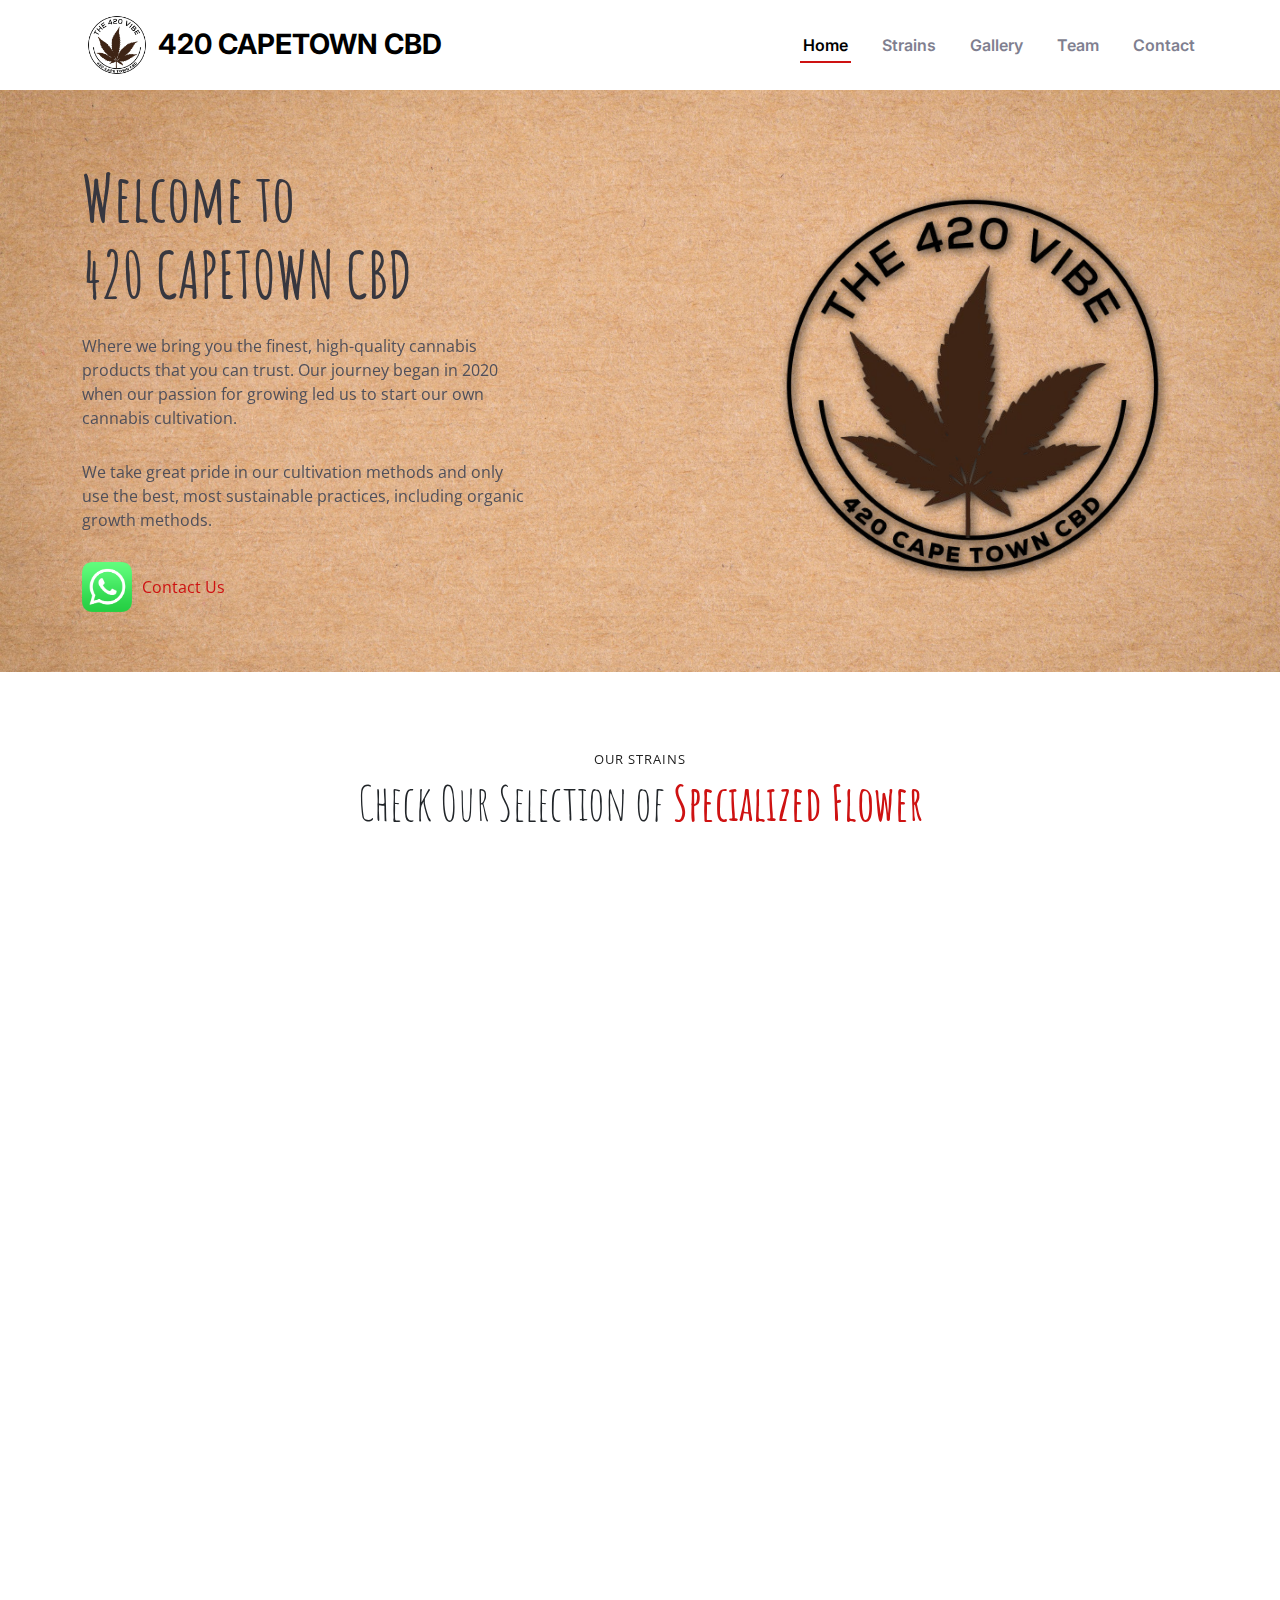
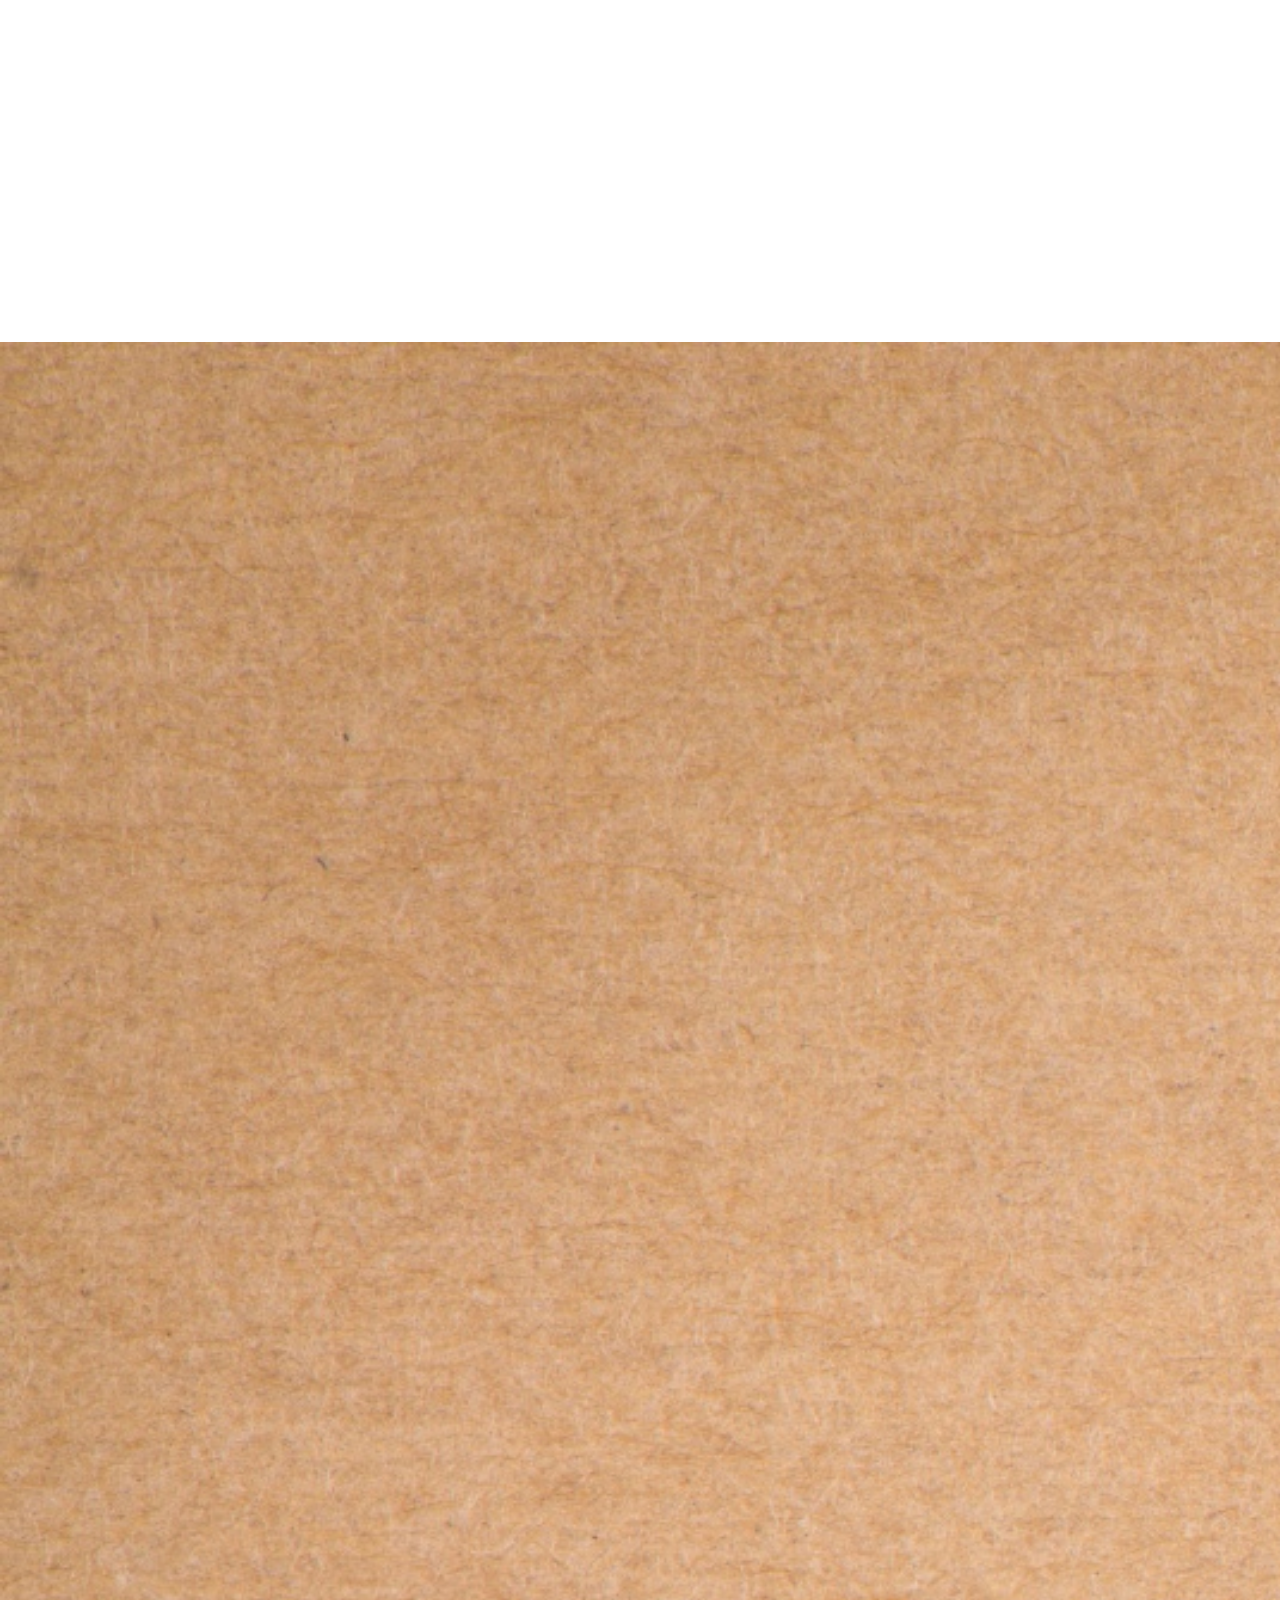
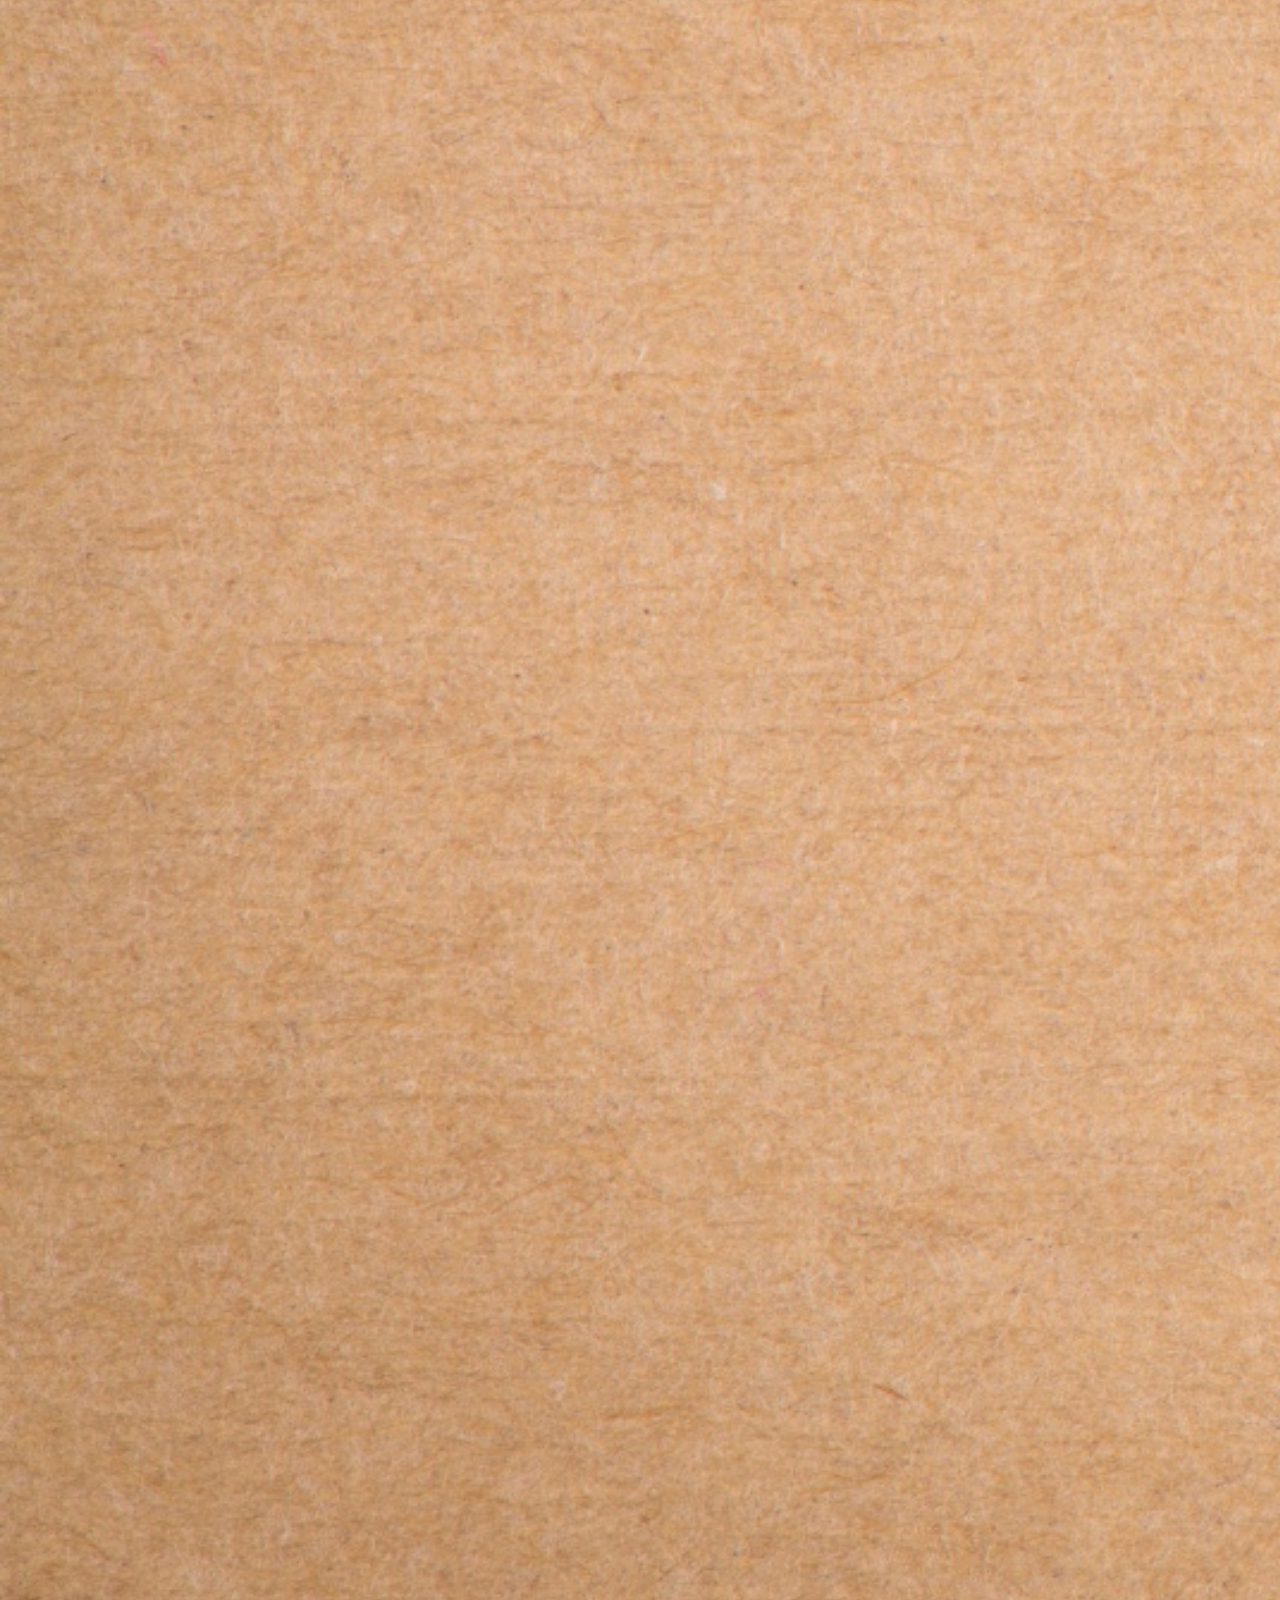
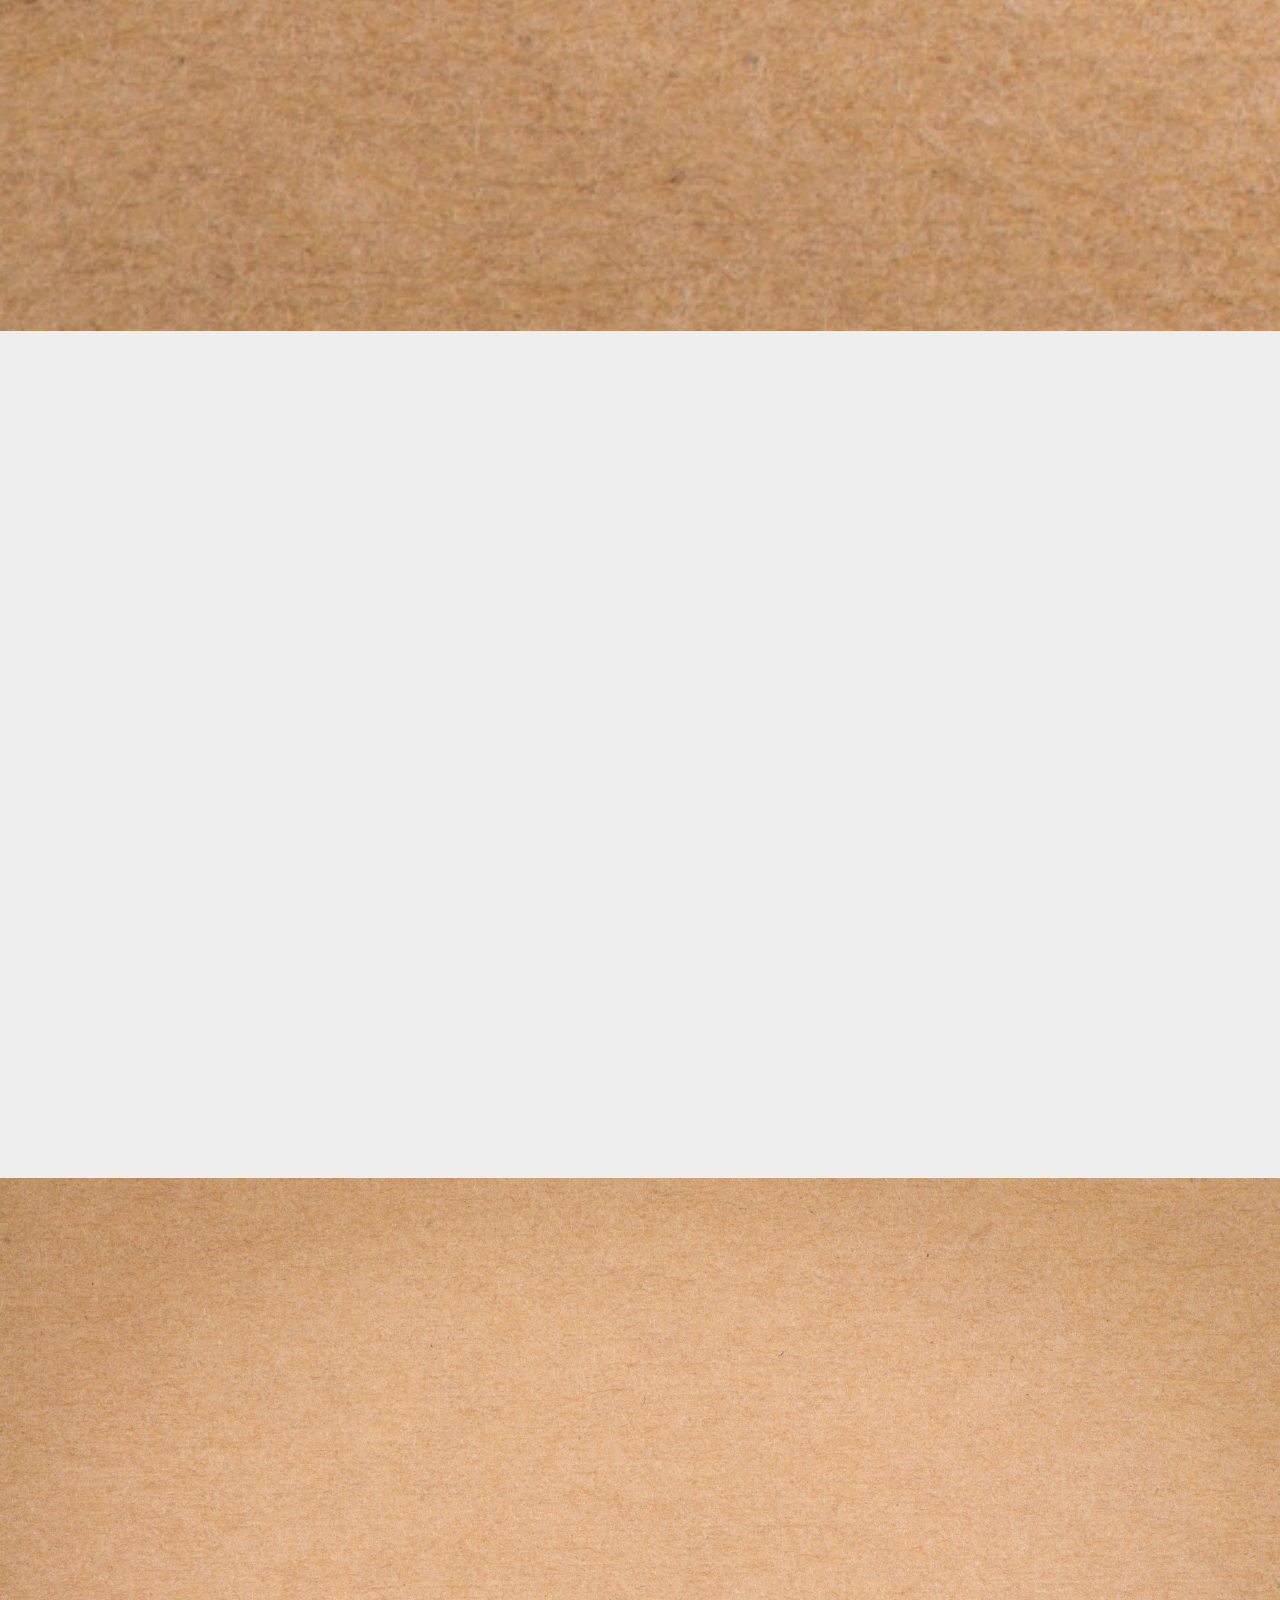
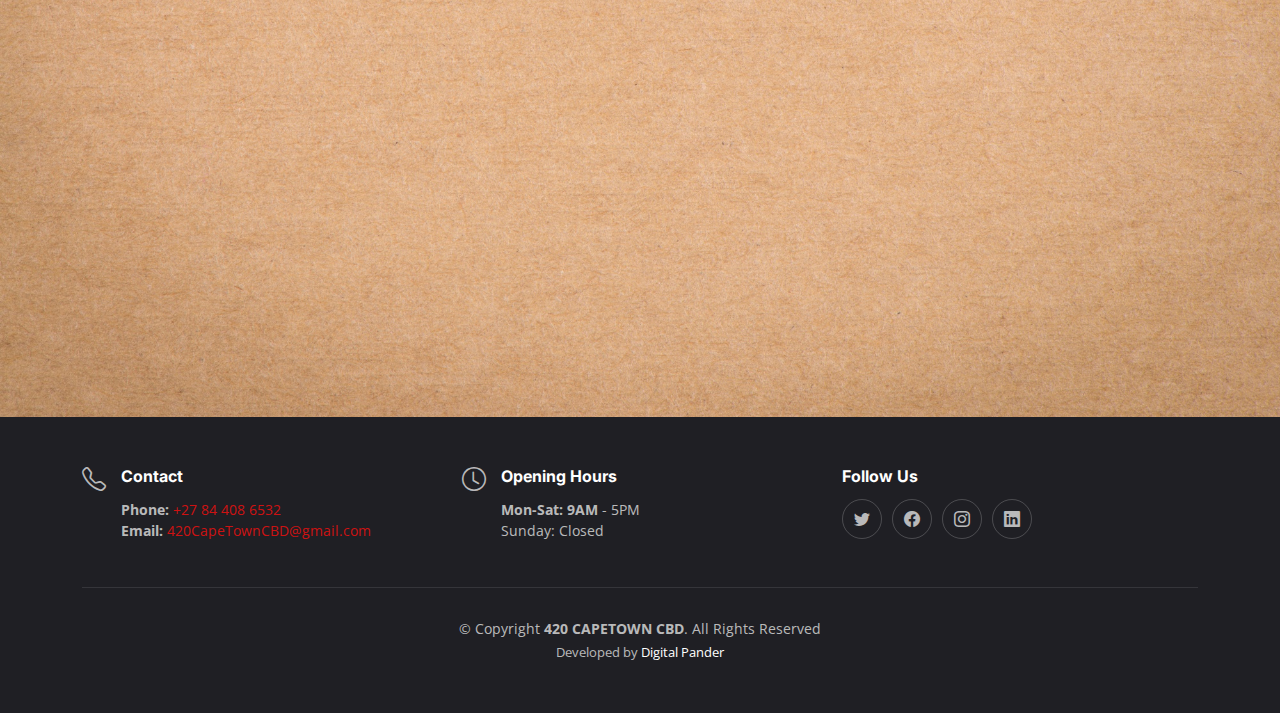
==== commit 2179ecb3: "Updates" ====
--- a/index.html
+++ b/index.html
@@ -236,8 +236,8 @@
           </ul>
 
           <div style="
-          background-image: url(./assets//img/brown-texture.jpg);
-          background-size: cover;
+          /* background-image: url(./assets//img/brown-texture.jpg);
+          background-size: cover; */
           transition: all 0.3s linear;
         " class="tab-content p-3" data-aos="fade-up" data-aos-delay="300">
             <div class="tab-pane fade active show" id="strains-all">
@@ -654,7 +654,7 @@
                 </div>
                 <!-- ColItem End -->
                 <!-- ColItem Start => Real OG -->
-                <div class="col-lg-4 menu-item">
+                <!-- <div class="col-lg-4 menu-item">
                   <button
                     onclick="this.nextElementSibling.showModal()"
                     style="background: none; outline: none; border: none"
@@ -724,7 +724,7 @@
                       </div>
                     </div>
                   </dialog>
-                </div>
+                </div> -->
                 <!-- ColItem End -->
               </div>
             </div>
@@ -1752,14 +1752,14 @@
 
           <div class="row gy-4">
             <div
-              class="col-lg-4 col-md-6 d-flex align-items-stretch"
+              class="col-md-4 col-lg-3 d-flex align-items-stretch"
               data-aos="fade-up"
               data-aos-delay="100"
             >
               <div class="chef-member">
                 <div class="member-img">
                   <img
-                    src="assets/img/George_Van_Zyl.jpeg"
+                    src="assets/img/Zaabs.jpg"
                     class="img-fluid"
                     alt=""
                     style="max-height: 400px; object-fit: cover; width: 100%"
@@ -1772,8 +1772,8 @@
                   </div>
                 </div>
                 <div class="member-info">
-                  <h4>George Van Zyl</h4>
-                  <span>CEO / Chef / Grower</span>
+                  <h4>The Connoisseur</h4>
+                  <span>Grower</span>
                   <p>
                     I am a professional chef and cannabis grower fueled by
                     passion and talent. I aim to create the perfect blend of
@@ -1786,14 +1786,14 @@
             <!-- End Chefs Member -->
 
             <div
-              class="col-lg-4 col-md-6 d-flex align-items-stretch"
+              class="col-md-4 col-lg-3 d-flex align-items-stretch"
               data-aos="fade-up"
               data-aos-delay="200"
             >
               <div class="chef-member">
                 <div class="member-img">
                   <img
-                    src="assets/img/Jason Wandrag.jpeg"
+                    src="assets/img/Jason Wandrag.jpg"
                     class="img-fluid"
                     alt="Jason Wandrag"
                     style="max-height: 400px; object-fit: cover; width: 100%"
@@ -1806,48 +1806,73 @@
                   </div>
                 </div>
                 <div class="member-info">
-                  <h4>Jason Wandrag</h4>
-                  <span>Web Developer</span>
+                  <h4>The Web Wizard</h4>
+                  <span>Digital Specialist</span>
                   <p>
-                    Although I have no talent for growing, 420 CAPETOWN CBD has
-                    given me the opportunity to be able to contribute my skills
-                    to an industry I wholeheartedly support
+                    I am an absolute madlad when it comes to tech and programming. I grow at home in my spare time but leave the good nugs to the professionals. Here to help start a digital empire.
                   </p>
                 </div>
               </div>
             </div>
-            <!-- End Chefs Member -->
+            
             <div
-              class="col-lg-4 col-md-6 d-flex align-items-stretch"
-              data-aos="fade-up"
-              data-aos-delay="200"
-            >
-              <div class="chef-member">
-                <div class="member-img">
-                  <img
-                    src="assets/img/chefs/The Russian.jpg"
-                    class="img-fluid"
-                    alt="The Russioan"
-                    style="max-height: 400px; object-fit: cover; width: 100%"
-                  />
-                  <div class="social">
-                    <a href=""><i class="bi bi-twitter"></i></a>
-                    <a href=""><i class="bi bi-facebook"></i></a>
-                    <a href=""><i class="bi bi-instagram"></i></a>
-                    <a href=""><i class="bi bi-linkedin"></i></a>
-                  </div>
-                </div>
-                <div class="member-info">
-                  <h4>The Russian</h4>
-                  <span>Grower</span>
-                  <p>
-                    Some Content Here
-                  </p>
-                </div>
+            class="col-md-4 col-lg-3 d-flex align-items-stretch"
+            data-aos="fade-up"
+            data-aos-delay="200"
+          >
+            <div class="chef-member">
+              <div class="member-img">
+                <img
+                  src="assets/img/chefs/The Russian.jpg"
+                  class="img-fluid"
+                  alt="The Russioan"
+                  style="max-height: 400px; object-fit: cover; width: 100%"
+                />
+                <div class="social">
+                  <a href=""><i class="bi bi-twitter"></i></a>
+                  <a href=""><i class="bi bi-facebook"></i></a>
+                  <a href=""><i class="bi bi-instagram"></i></a>
+                  <a href=""><i class="bi bi-linkedin"></i></a>
+                </div>
+              </div>
+              <div class="member-info">
+                <h4>The Russian</h4>
+                <span>Grower - Indoor Synthetic</span>
+                <p>
+                  Specializing in growing salt-based indoor botanicals. I have been growing for over 18 years
+                </p>
               </div>
             </div>
-            <!-- End Chefs Member -->
-
+          </div>
+          <div
+            class="col-md-4 col-lg-3 d-flex align-items-stretch"
+            data-aos="fade-up"
+            data-aos-delay="200"
+          >
+            <div class="chef-member w-full">
+              <div class="member-img">
+                <img
+                  src="assets/img/Herbologist.jpg"
+                  class="img-fluid"
+                  alt="The Russioan"
+                  style="max-height: 400px; object-fit: cover; width: 100%"
+                />
+                <div class="social">
+                  <a href=""><i class="bi bi-twitter"></i></a>
+                  <a href=""><i class="bi bi-facebook"></i></a>
+                  <a href=""><i class="bi bi-instagram"></i></a>
+                  <a href=""><i class="bi bi-linkedin"></i></a>
+                </div>
+              </div>
+              <div class="member-info">
+                <h4>The Herbologist</h4>
+                <span>Grower - Greenhouse/Indoor Organic</span>
+                <p>
+                  Grows the finest indoor and sungrown sinsemilla botanicals.
+                </p>
+              </div>
+            </div>
+          </div>
             <!-- <div
               class="col-lg-4 col-md-6 d-flex align-items-stretch"
               data-aos="fade-up"
@@ -1878,6 +1903,11 @@
                 </div>
               </div>
             </div> -->
+            <!-- End Chefs Member -->
+          </div>
+          <div class="row gy-4">
+            <!-- End Chefs Member -->
+            
             <!-- End Chefs Member -->
           </div>
         </div>
